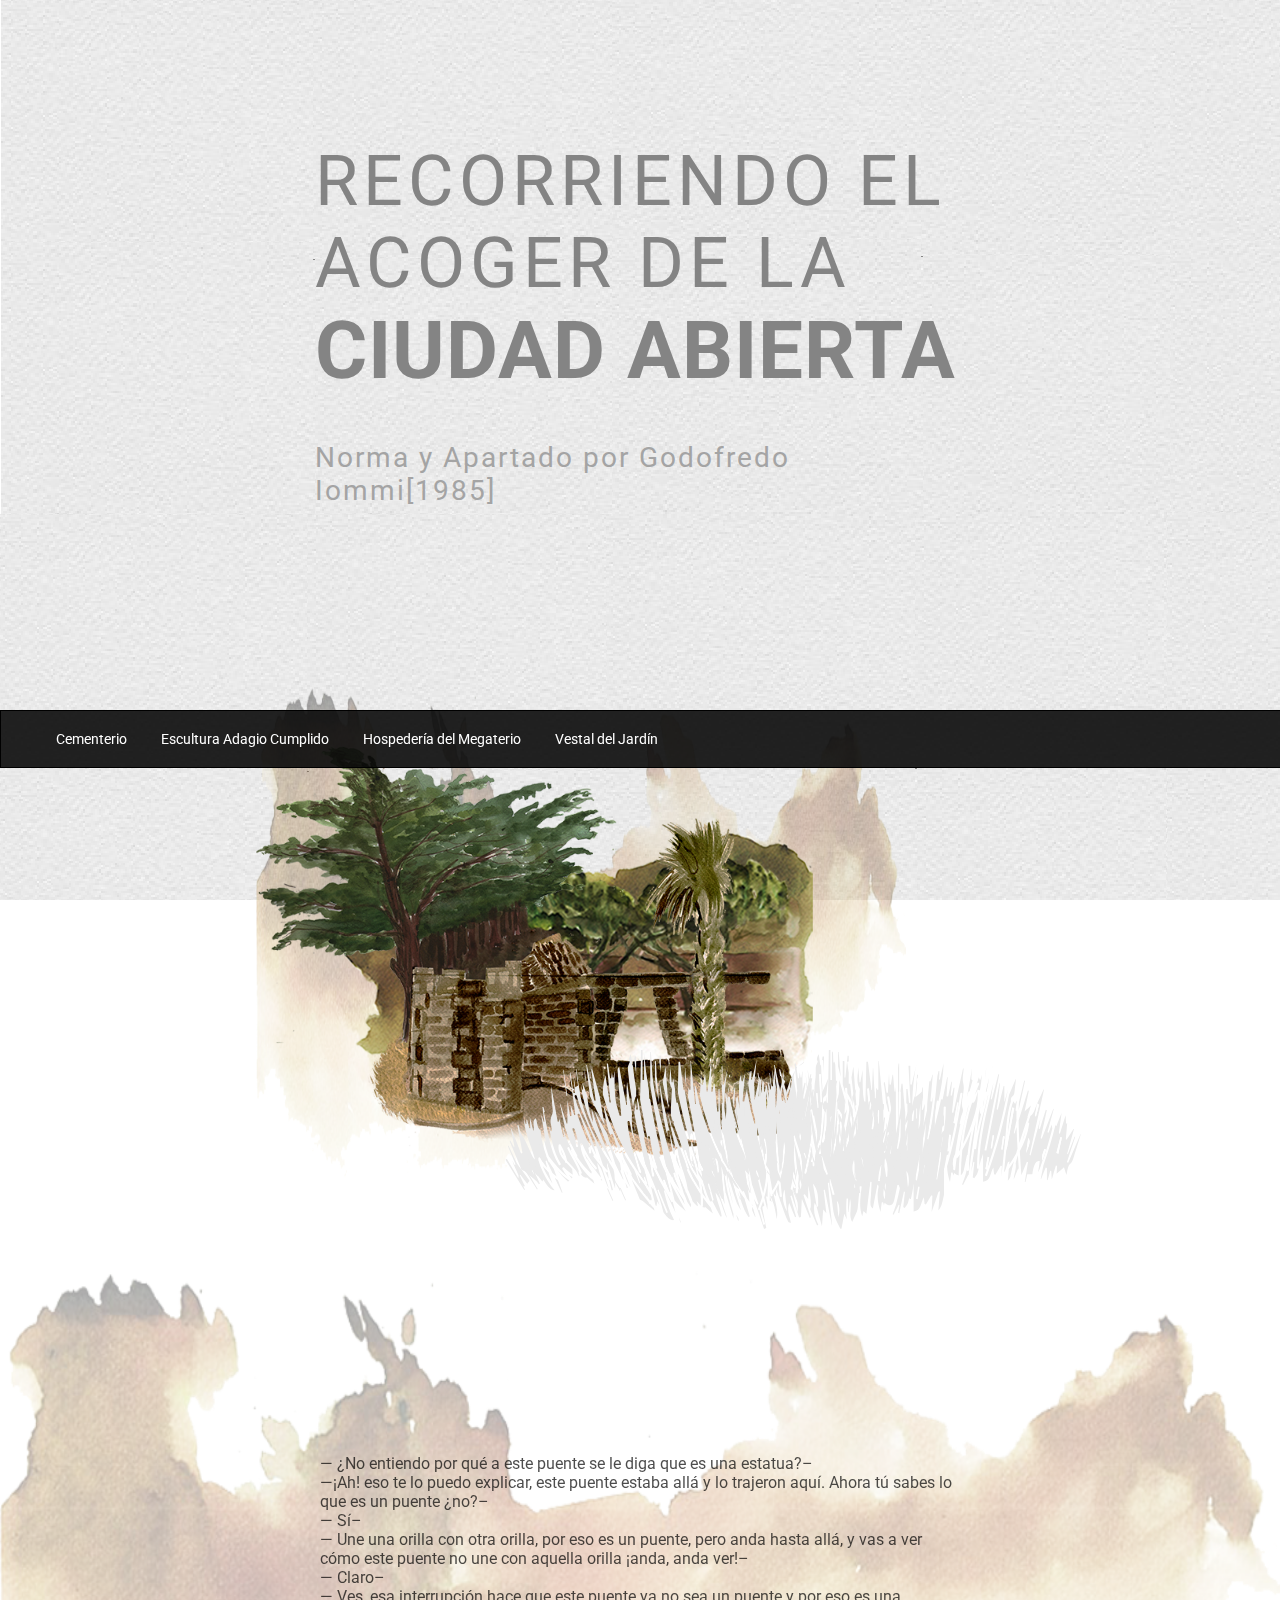
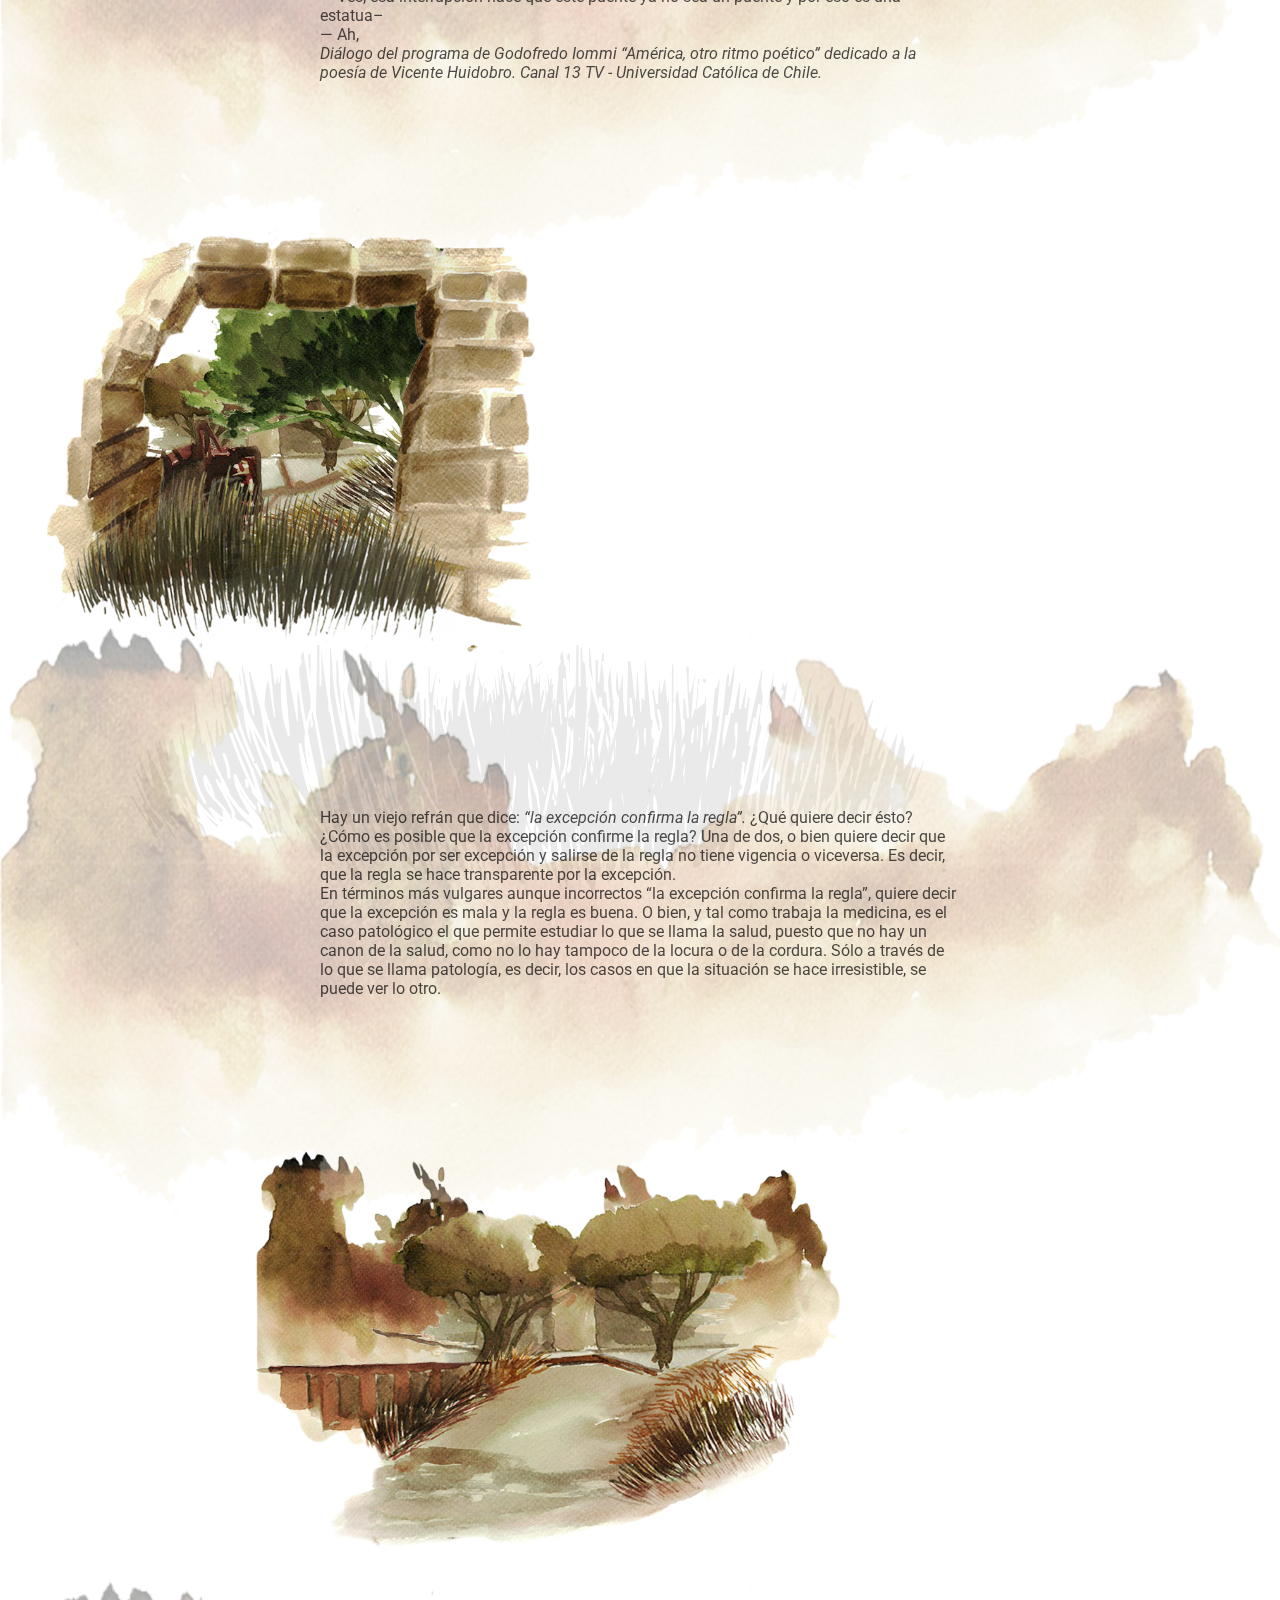
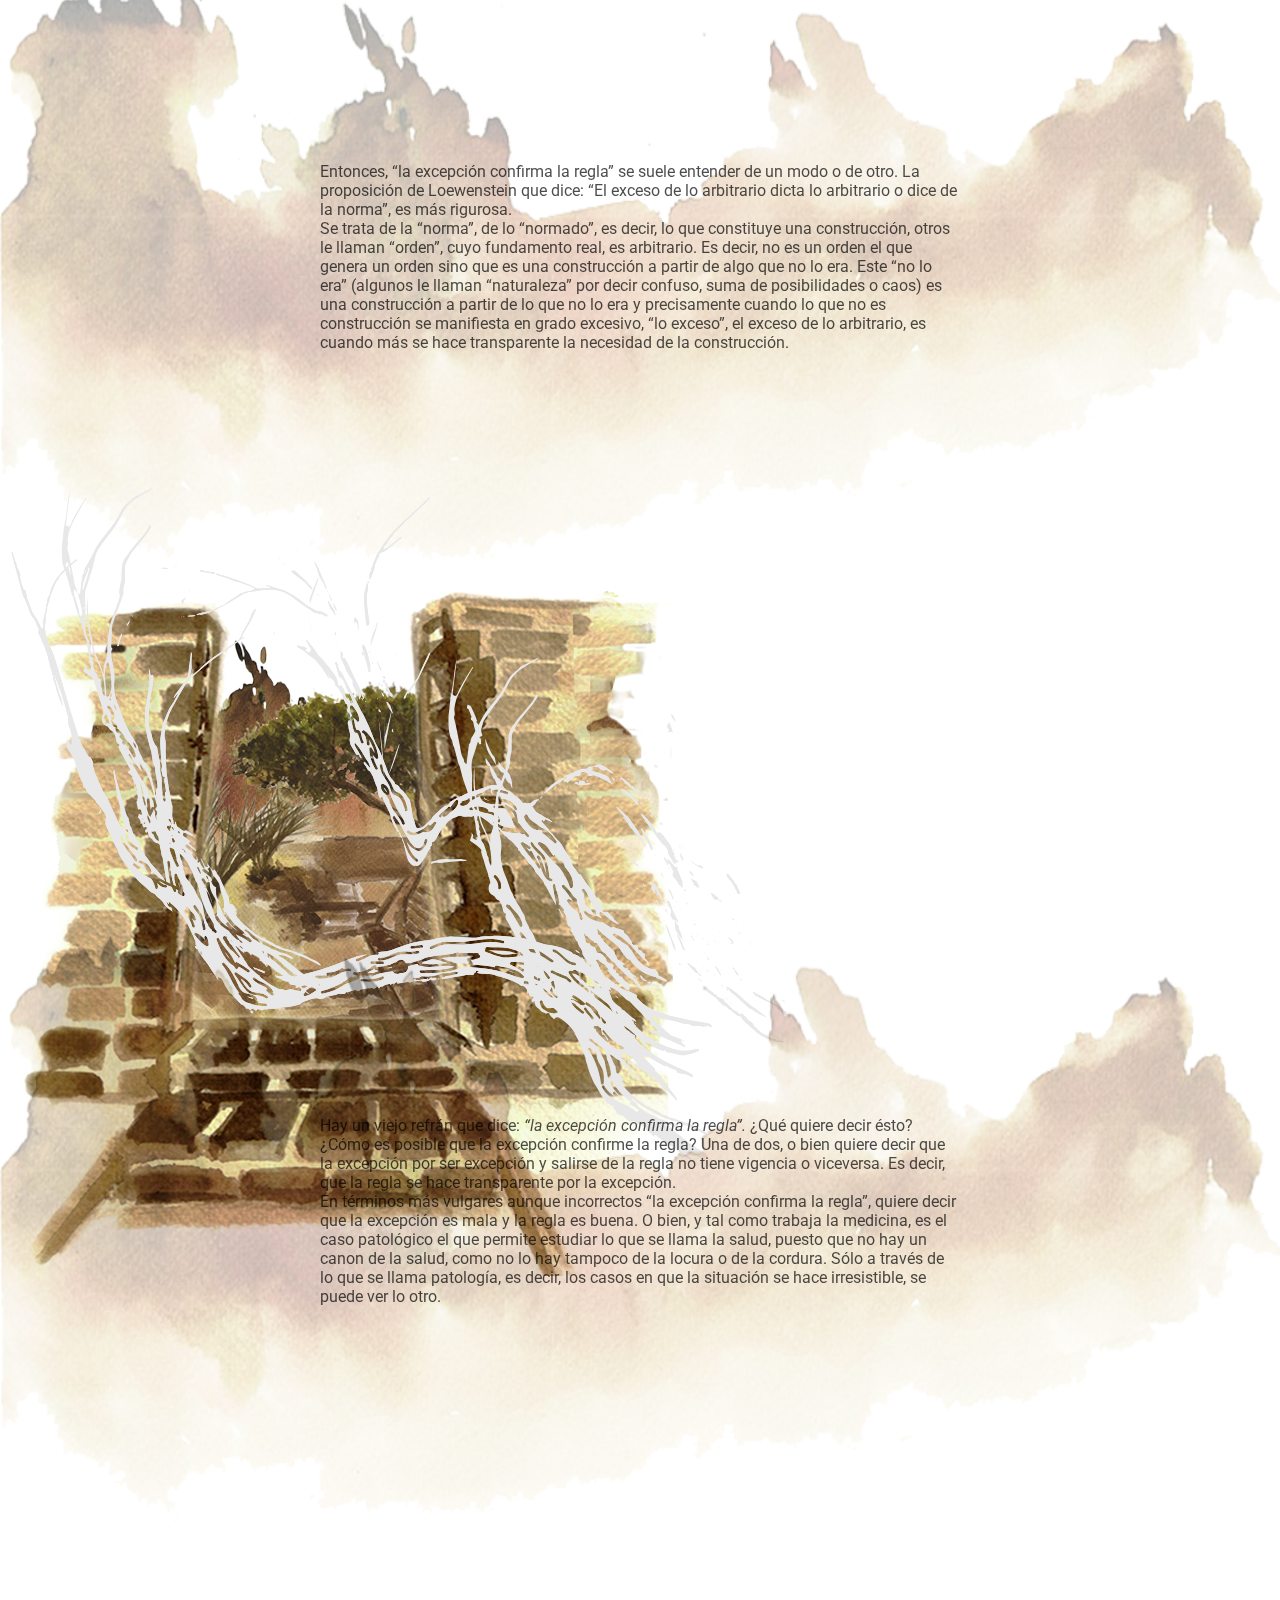
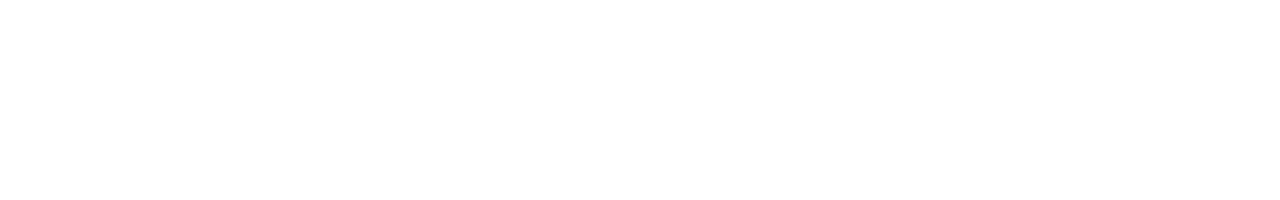
==== index.html @ 9e8f4646 "ultimo cambio" ====
<!DOCTYPE html>
<html>
 <head>
 	<meta charset="utf-8">
 	<meta name="viewport" content="width=device-width, initial-scale=1, maximum-scale=1">
 	<meta name="description" content=" recorrido">
 	<link type="text/css" rel="stylesheet"  href="css/cascada.css">
 	<link href='http://fonts.googleapis.com/css?family=Roboto:400,300,700' rel='stylesheet' type='text/css'>
 </head>
 <body>
 	<header>
 		<div id="heder">
 			<div class="encabezado">
		 		<p>
		 			Recorriendo el <br>
		 			acoger de la<br>
		 			<span >ciudad Abierta</span>
		 		</p>

		 		<h2>Norma y Apartado por Godofredo Iommi[1985]</h2>
	 		</div>
	 	</div>
 	</header>
 	<div id="nav">
	 	<ul>
	 		<li><a href="">Cementerio</a></li>
	 		<li><a href="">Escultura Adagio Cumplido</a></li>
	 		<li><a href="">Hospedería del Megaterio</a></li>
	 		<li><a href="">Vestal del Jardín</a></li>
	 	</ul>
	 </div>
 	<div id="content"> 
 		<div class="section1">
 			<img src="img/fondo3.png">
				<div class="img1">
					<img src="img/1fondo.png">
				</div>
				<div class="img2">
					<img src="img/1tex.png">
				</div>
				<div class="img3">
					<img src="img/1plano1..png">
				</div>
				<div class="svg1">
					<img src="img/texturalineaspasto2.svg" ></img>
				</div>			
		</div>
		
		<div class="parrafo">
			<img src="img/fondo3.png">
			<div class="p">
				<p>— ¿No entiendo por qué a este puente se le diga que es una estatua?–<br> 
					—¡Ah! eso te lo puedo explicar, este puente estaba allá y lo trajeron aquí. 
					Ahora tú sabes lo que es un puente ¿no?– <br> 
					— Sí– <br> 
					— Une una orilla con otra orilla, por eso es un puente, pero anda hasta allá, 
					y vas a ver cómo este puente no une con aquella orilla ¡anda, anda ver!– <br> 
					— Claro– <br> 
					— Ves, esa interrupción hace que este puente ya no sea un puente y por eso es una estatua– <br> 
					— Ah,<br> 

					<em>Diálogo del programa de Godofredo Iommi “América, otro ritmo poético” dedicado a la poesía de Vicente Huidobro. Canal 13 TV - Universidad Católica de Chile.</em>
				</p>
			</div>
		</div>
			
 		<div class="section2">
			<div class="img4">
					<img src="img/2fondo.png">
			</div>
			<div class="img5">
				<img src="img/2tex.png">
			</div>
			<div class="img6">
				<img src="img/2plano1..png">
			</div>
			<div class="svg2">
				<img src="img/texturalineaspasto2.svg"></img>
			</div>
		</div>
		<div class="parrafo">
			<img src="img/fondo3.png">
			<div class="p">
				<p>Hay un viejo refrán que dice: <em>“la excepción confirma la regla”.</em> ¿Qué quiere decir ésto? ¿Cómo es posible que la excepción confirme la regla? Una de dos, o bien quiere decir que la excepción por ser excepción y salirse de la regla no tiene vigencia o viceversa. Es decir, que la regla se hace transparente por la excepción.<br>

				En términos más vulgares aunque incorrectos “la excepción confirma la regla”, quiere decir que la excepción es mala y la regla es buena. O bien, y tal como trabaja la medicina, es el caso patológico el que permite estudiar lo que se llama la salud, puesto que no hay un canon de la salud, como no lo hay tampoco de la locura o de la cordura. Sólo a través de lo que se llama patología, es decir, los casos en que la situación se hace irresistible, se puede ver lo otro.
				</p>
			</div>
		</div>	
 		

 		<div class="section1">
			<div class="img7">
				<img src="img/3fondo.png">
			</div>
			<div class="img8">
				<img src="img/3tex.png">
			</div>
			<div class="img9">
				<img src="img/3plano1..png">
			</div>
			<div class="svg3">
				<img src="img/texturalineasarbol3.svg"></img>
			</div>
		</div>
		<div class="parrafo">
			<img src="img/fondo3.png">
			<div class="p">
				<p>Entonces, “la excepción confirma la regla” se suele entender de un modo o de otro. La proposición de Loewenstein que dice: “El exceso de lo arbitrario dicta lo arbitrario o dice de la norma”, es más rigurosa.<br>

				Se trata de la “norma”, de lo “normado”, es decir, lo que constituye una construcción, otros le llaman “orden”, cuyo fundamento real, es arbitrario. Es decir, no es un orden el que genera un orden sino que es una construcción a partir de algo que no lo era. Este “no lo era” (algunos le llaman “naturaleza” por decir confuso, suma de posibilidades o caos) es una construcción a partir de lo que no lo era y precisamente cuando lo que no es construcción se manifiesta en grado excesivo, “lo exceso”, el exceso de lo arbitrario, es cuando más se hace transparente la necesidad de la construcción.
					</p>
			</div>
		</div>


		<div class="section2">
			<div class="img10">
					<img src="img/4fondo.png">
			</div>
			<div class="img11">
				<img src="img/4tex.png">
			</div>
			<div class="img12">
				<img src="img/4plano1..png">
			</div>
			<div class="svg4">
				<img src="img/texturalineasarbol2.svg"></img>
			</div>

		</div>
		<div class="parrafo">
			<img src="img/fondo3.png">
			<div class="p">
				<p>Hay un viejo refrán que dice: <em>“la excepción confirma la regla”.</em> ¿Qué quiere decir ésto? ¿Cómo es posible que la excepción confirme la regla? Una de dos, o bien quiere decir que la excepción por ser excepción y salirse de la regla no tiene vigencia o viceversa. Es decir, que la regla se hace transparente por la excepción.<br>

				En términos más vulgares aunque incorrectos “la excepción confirma la regla”, quiere decir que la excepción es mala y la regla es buena. O bien, y tal como trabaja la medicina, es el caso patológico el que permite estudiar lo que se llama la salud, puesto que no hay un canon de la salud, como no lo hay tampoco de la locura o de la cordura. Sólo a través de lo que se llama patología, es decir, los casos en que la situación se hace irresistible, se puede ver lo otro.
				</p>
			</div>
		</div>
 	</div>			
 			
 		
 	<footer>	
 	</footer>
 </body>
</html>
---- css/cascada.css ----
/**

}
**/
body{
	background-image:url(../img/creampaper_@2.png);
	background-repeat:repeat;
	
	background-attachment: fixed;
	margin:0%;
	border: 0%;
	
}

#header{
	margin: 0%;
}
.encabezado{
	width: 650px;
	height: 400px;
	margin: 140px auto;
	padding: 0px 0px;

}

.encabezado p{
	font-weight:400;
	font-size:70px;
	font-family: 'Roboto', sans-serif;
	color: #848484;
	letter-spacing: 5px;
	text-transform: uppercase;
	display: inline-block;
	margin: 0px 0px 20px 0px;
}

span{
	font-weight:700;
	font-size: 80px;
	letter-spacing: 1px;
}

h2{
	font-family: 'Roboto', sans-serif;
	font-weight: 400;
	font-size: 28px;
	color: #A4A4A4;
	letter-spacing: 2px;
}



#contentnav{
	width: 100%;
	height: 5%;
	position: fixed;
	top: 635px;
	padding-left: 8%;
	z-index: 3;
	background-color: rgba(10,10,10,.9);
}

#nav{
	width: 100%;
	position: fixed;
	top: 710px;
	background-color: rgba(10,10,10,.9);
	padding: 0 auto;
	z-index: 3;
	border:solid 1px black;

	

}
#nav ul li{
 	list-style: none;
 	display: inline-block;
 	position: relative;
 	text-align: center;
 	padding: 0px;
	margin: 3px 15px;

}
#nav ul li a{
	text-decoration: none;
	color:#fff;
	font-family: 'Roboto', sans-serif; 
	font-weight: 400;
	font-size: 14px;
	line-height: 3px;
}
#nav ul li a:hover{
	color: rgba(30,30,30,.5);
}
#activo > a{
	color: #5F4C0B;
}


#content{
	width: 100%;
	height:auto;
	
}


.section1{
	width: 650px;
	height:auto;
	margin-left: 20%;
	margin-right:0%;
	padding: 0px;
	
	
}
.section2{
	width: 650px;
	height:auto;
	margin-left: 0%;
	margin-right:20%;
	
	
}
.section1 img{

	width: 100%;
	height:500px;
	margin: 0px auto;
	z-index: -2;
	position: relative;
	
}
img{
	max-width: 100%
}

/**primer momento**/
.img1{
	
	position:absolute;
	top:700px;
	z-index:-1;
}
.img2{
	
	position:absolute;
	 
	top:700px;
	z-index:1;
}
.img3{
	
	position:absolute;
	
	top:700px;
	z-index:2;
}

.svg1{
	position:absolute;
	margin-left: 15%;
	margin-right:4%;
	padding: 0px;
	top:800px;
	z-index:3;
}

.parrafo{
	width: 100%;
}


.parrafo img{
	width: 100%;
	height:500px;
	margin: 0px auto;
	z-index: 3;
	position: relative;
	top: 80px;
	height:600px;
	padding: 0px;
	z-index: 3;
	
}

.p{
	width: 640px;
	height: 300px;
	margin: 0px auto;
	padding-left: 50px;
	padding-top: 50px;
	padding-right: 50px;
	margin:auto;
	z-index: 3;
	position: relative;
	top:-400px;
}

.p p{
	font-family: 'Roboto', sans-serif;
	font-weight: 400;
	font-size: 16px;
	color:rgba(0,0,0,.7);
	
}

/**segundo momento**/

.img4{
	max-width: 500px;
	position:absolute;
	left:35px; 
	top:1800px;
	z-index:-1;
}
.img5{
	max-width: 500px;
	position:absolute;
	left:35px; 
	top:1800px;
	z-index:1;
}
.img6{
	max-width: 500px;
	position:absolute;
	left:35px; 
	top:1800px;
	z-index:2;
}

.svg2{
	position:absolute;
	margin-left: 4%;
	margin-right:15%;
	padding: 0px;
	top:1900px;
	z-index:3;
	width:1000px;
}


/**tercer momento**/


.img7{
	position:absolute;
	top:2700px;
	z-index:-1;
}

.img8{
	position:absolute;
	top:2700px;
	z-index:1;
}
.img9{
	position:absolute;
	top:2700px;
	z-index:2;
}

.svg3{
	width:90%;
	position:absolute;
	left:0px;
	top:2750px;
	z-index:3;
	width:1200%;

}

/**cuarto momento**/

.img10{
	
	position:absolute;
	top:3700px;
	z-index:-1;
}
.img11{
	position:absolute;
	top:3700px;
	z-index:1;
}
.img12{
	position:absolute;
	top:3700px;
	z-index:2;
}

.svg4{
	width:70%;
	position:absolute;
	left:0px;
	top:3500px;
	z-index:3;
}
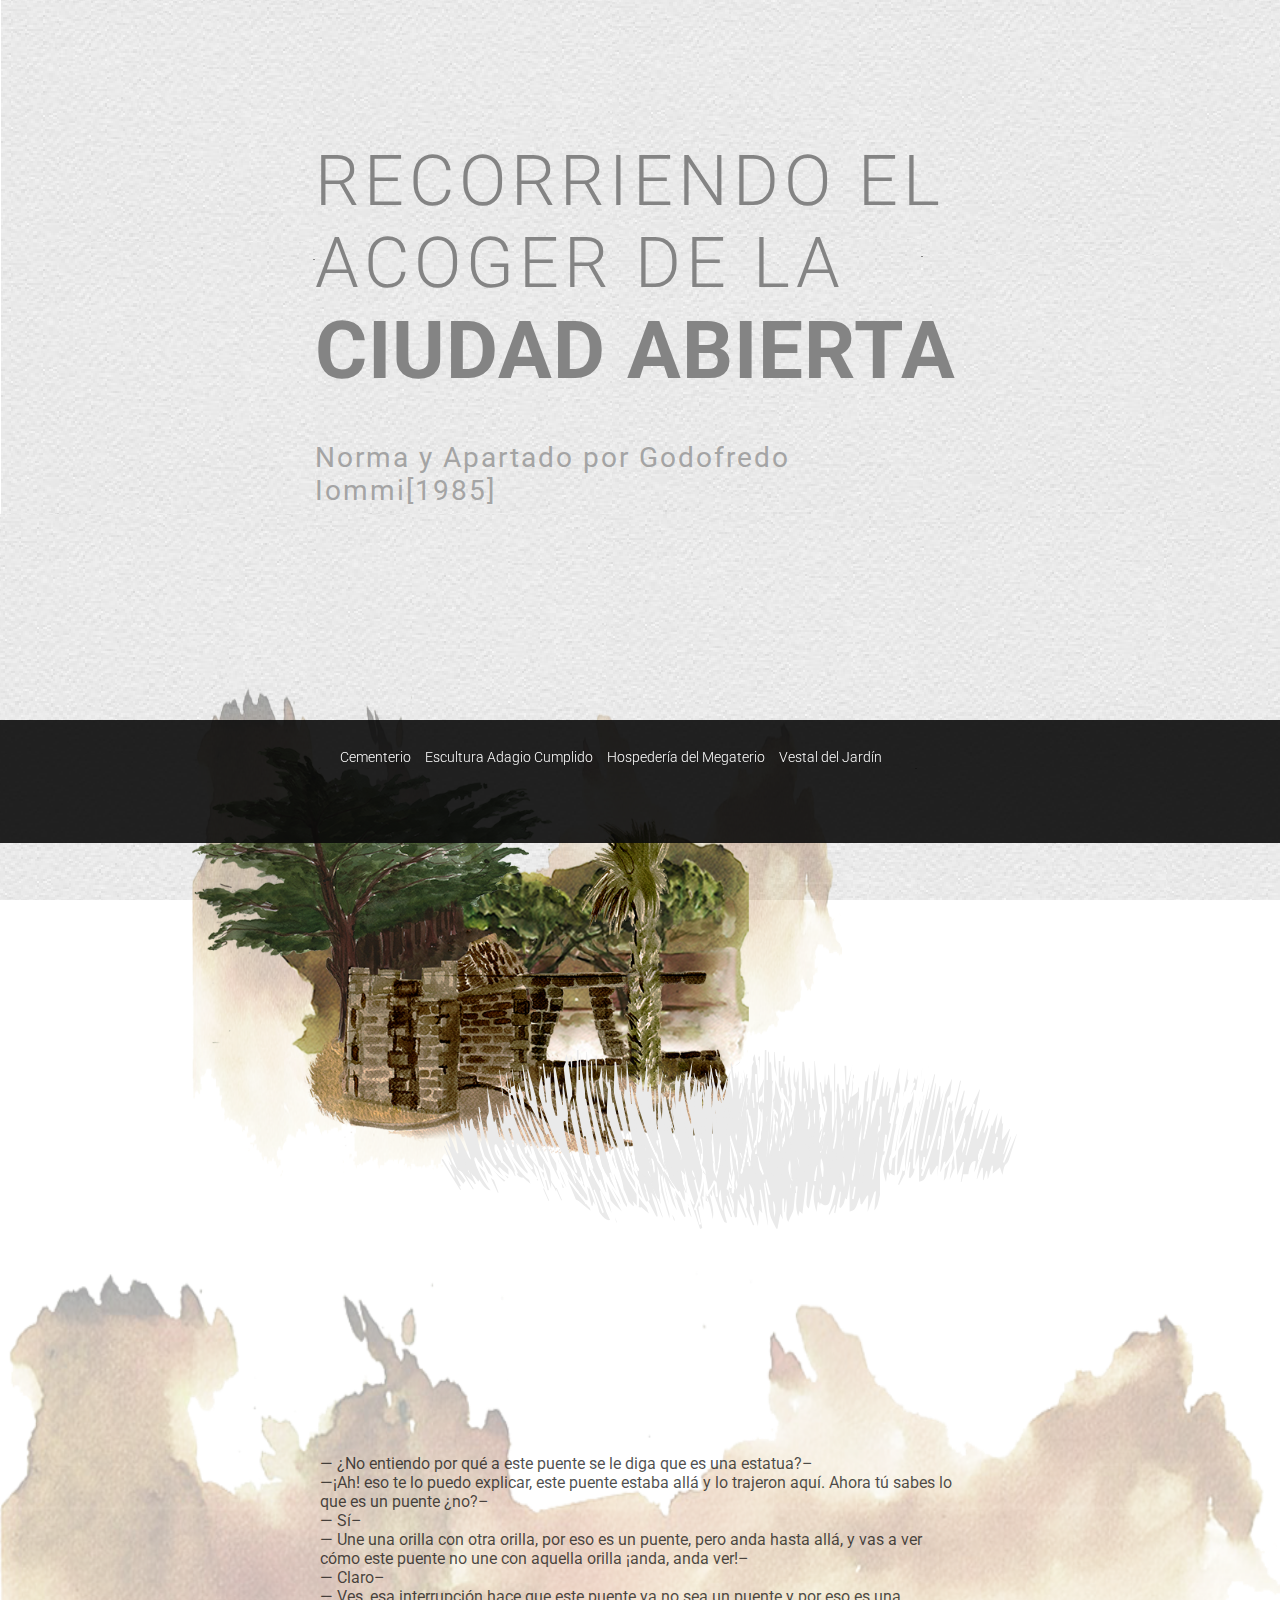
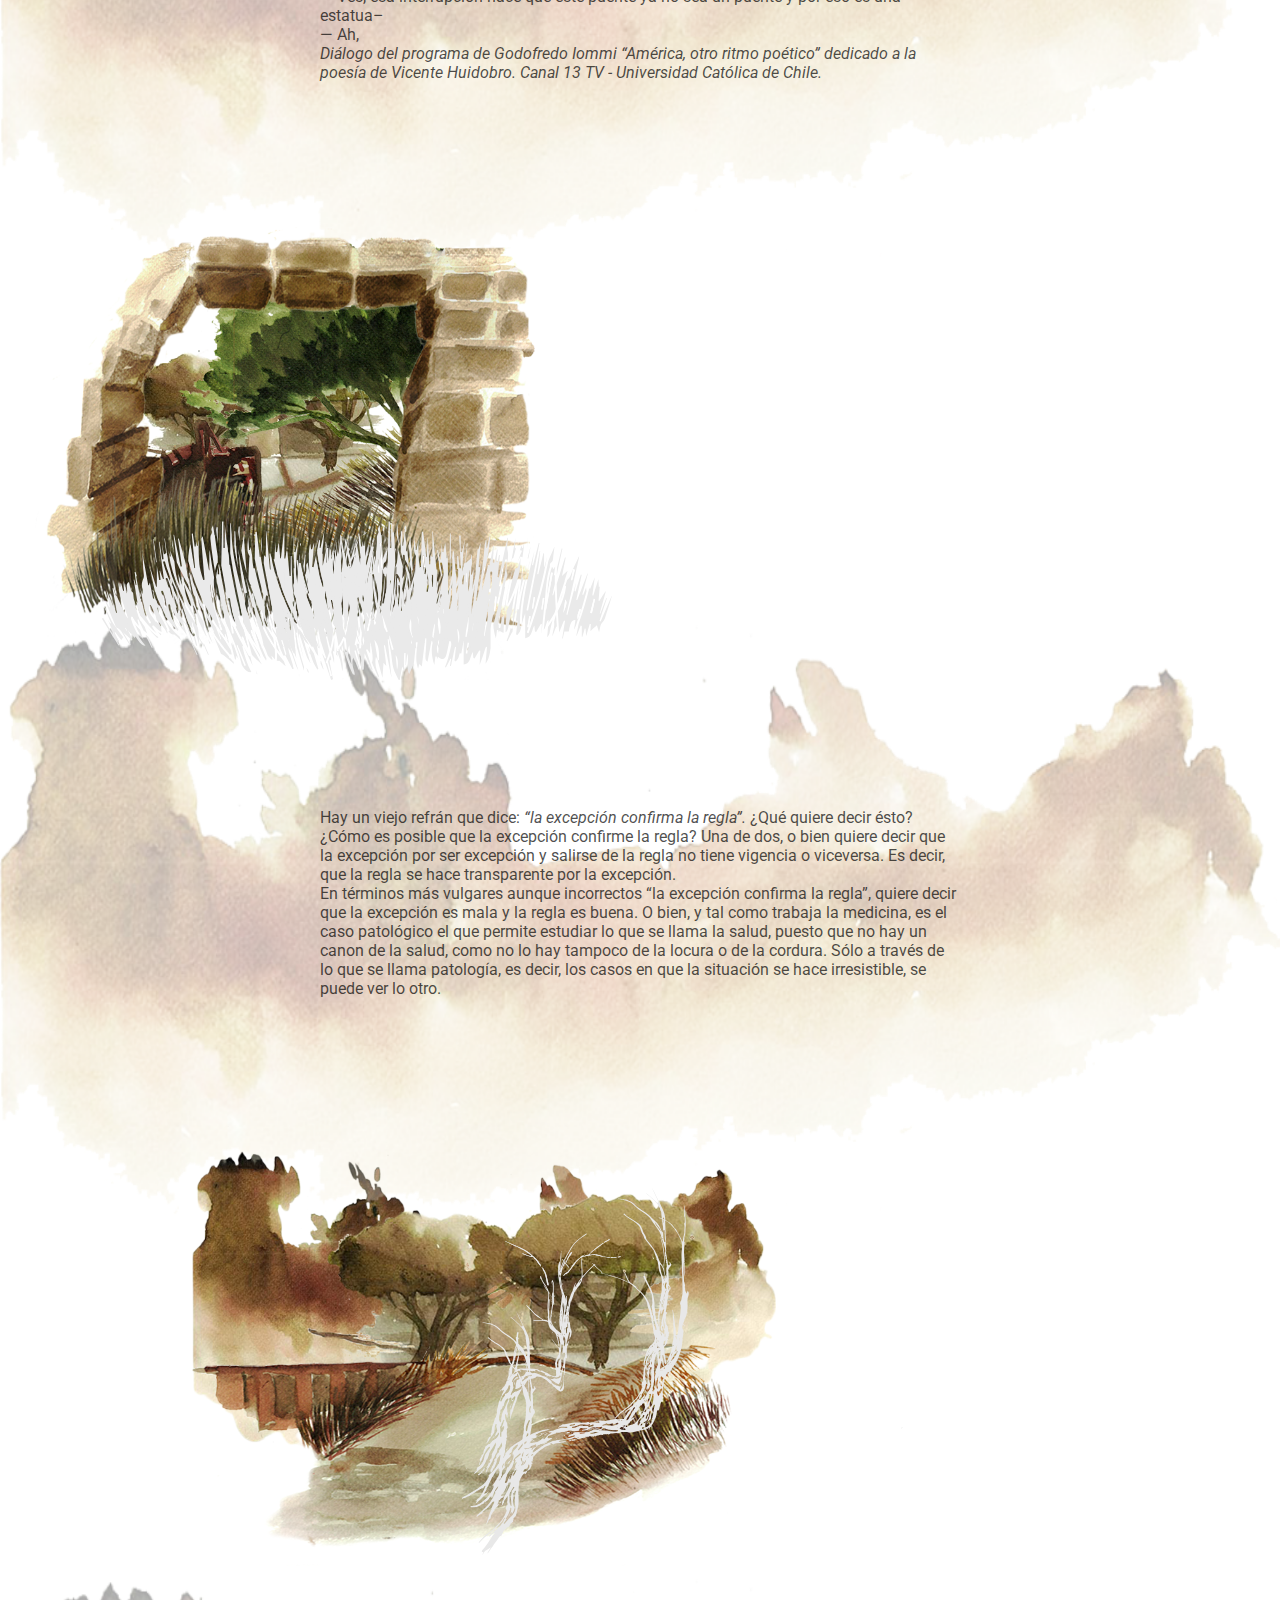
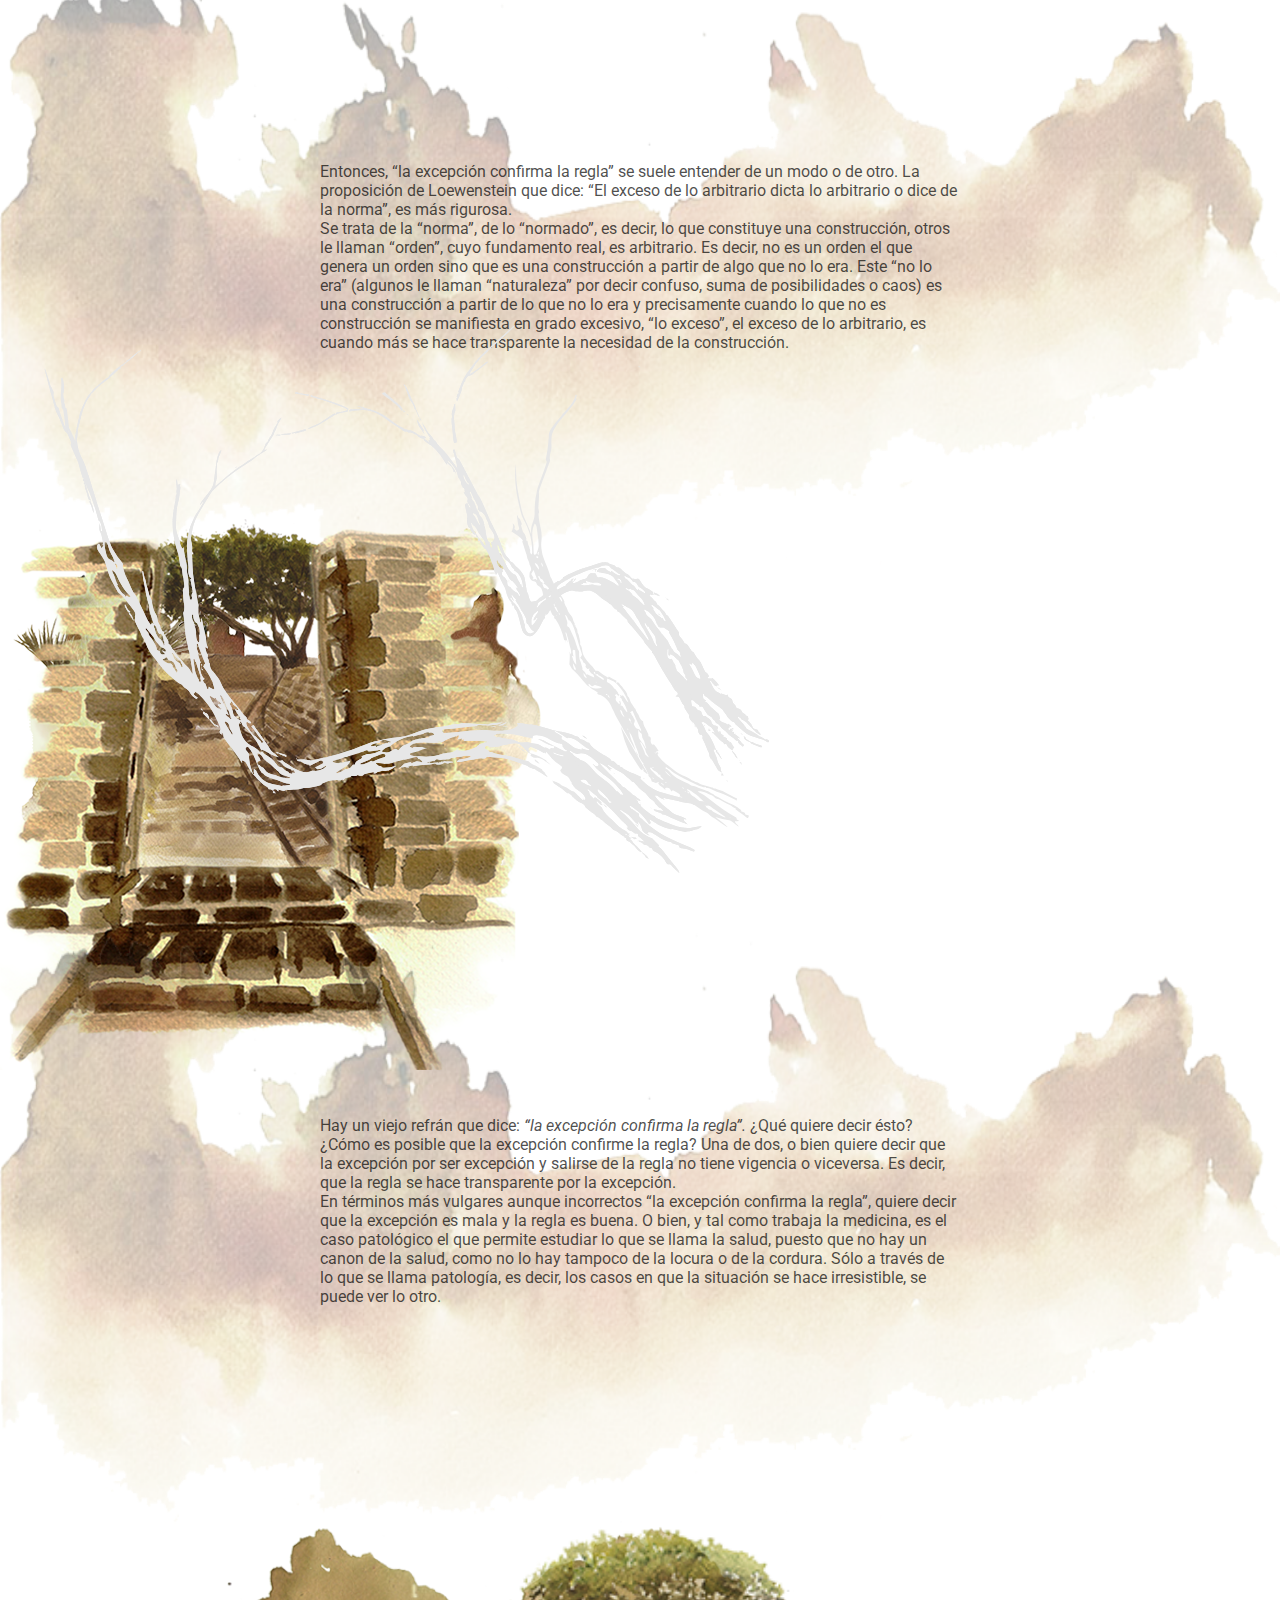
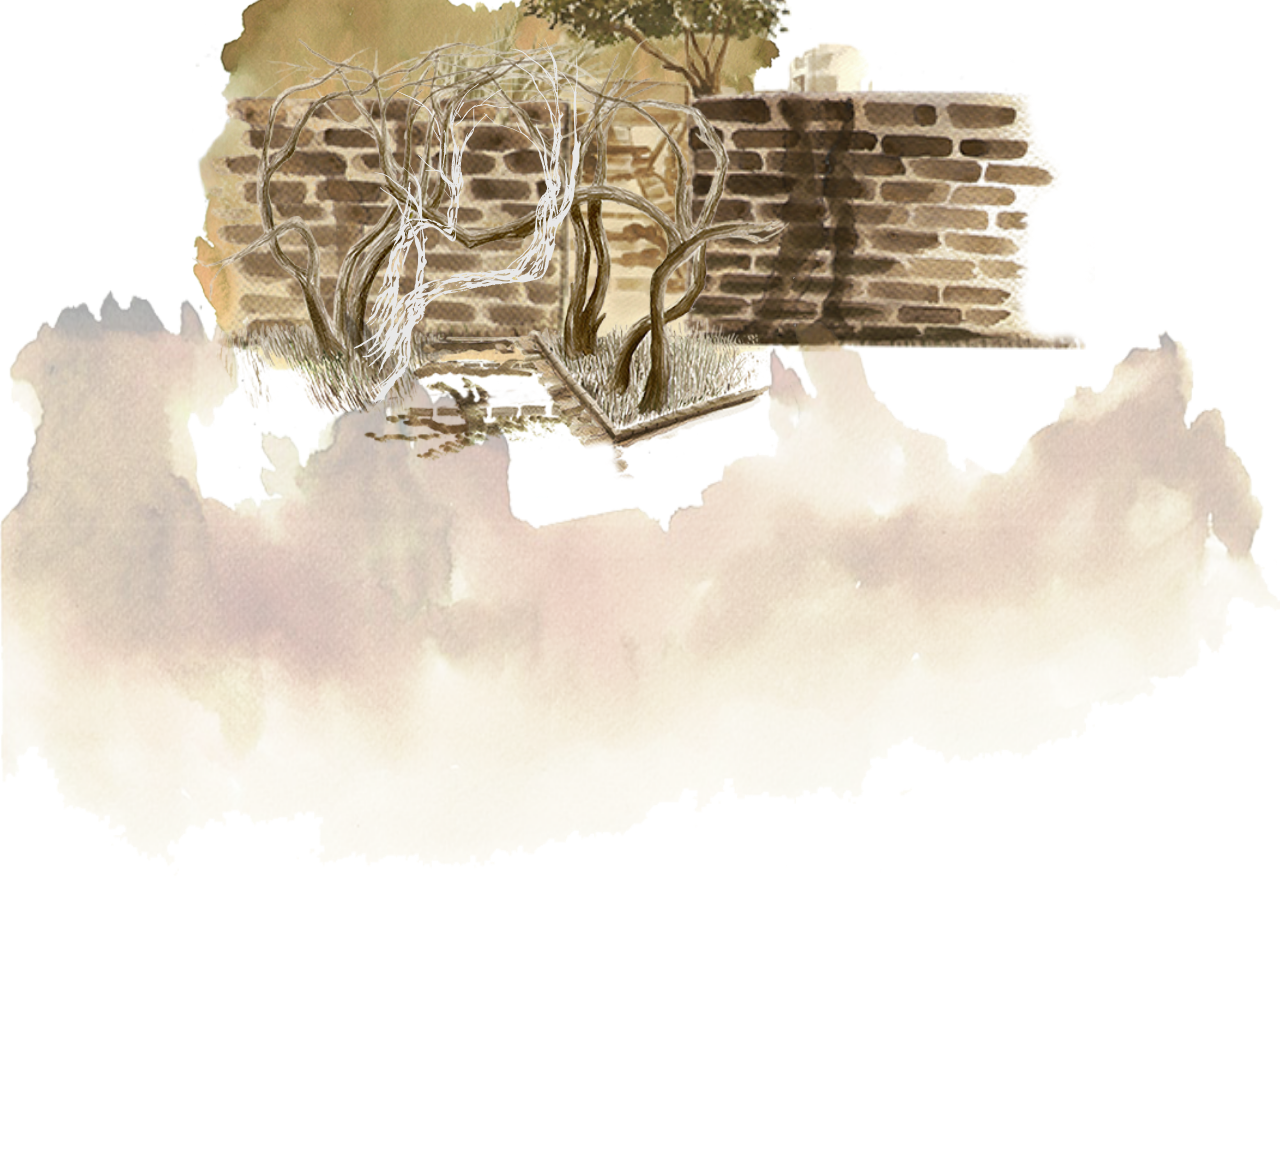
==== commit ec2309a5: "agregue html y arreglo de img" ====
--- a/index.html
+++ b/index.html
@@ -23,10 +23,10 @@
  	</header>
  	<div id="nav">
 	 	<ul>
-	 		<li><a href="">Cementerio</a></li>
-	 		<li><a href="">Escultura Adagio Cumplido</a></li>
-	 		<li><a href="">Hospedería del Megaterio</a></li>
-	 		<li><a href="">Vestal del Jardín</a></li>
+	 		<li><a href="index.html">Cementerio</a></li>
+	 		<li><a href="escultura.html">Escultura Adagio Cumplido</a></li>
+	 		<li><a href="hospederia.html">Hospedería del Megaterio</a></li>
+	 		<li><a href="vestal.html">Vestal del Jardín</a></li>
 	 	</ul>
 	 </div>
  	<div id="content"> 
@@ -138,6 +138,28 @@
 				</p>
 			</div>
 		</div>
+
+		<div class="section1">
+			<div class="img13">
+					<img src="img/7fondo.png">
+			</div>
+			<div class="img14">
+				<img src="img/7tex.png">
+			</div>
+			<div class="img15">
+				<img src="img/7plano1.png">
+			</div>
+			<div class="svg5">
+				<img src="img/texturalineasarbol3.svg"></img>
+			</div>
+
+		</div>
+		<div class="parrafo">
+			<img src="img/fondo3.png">
+			<div class="p">
+				<p></p>
+			</div>
+		</div>
  	</div>			
  			
  		
--- a/css/cascada.css
+++ b/css/cascada.css
@@ -5,7 +5,6 @@
 body{
 	background-image:url(../img/creampaper_@2.png);
 	background-repeat:repeat;
-	
 	background-attachment: fixed;
 	margin:0%;
 	border: 0%;
@@ -24,7 +23,7 @@
 }
 
 .encabezado p{
-	font-weight:400;
+	font-weight:300;
 	font-size:70px;
 	font-family: 'Roboto', sans-serif;
 	color: #848484;
@@ -49,7 +48,7 @@
 }
 
 
-
+/**
 #contentnav{
 	width: 100%;
 	height: 5%;
@@ -59,38 +58,45 @@
 	z-index: 3;
 	background-color: rgba(10,10,10,.9);
 }
-
+**/
 #nav{
 	width: 100%;
+	height: 8%;
 	position: fixed;
-	top: 710px;
+	top: 720px;
 	background-color: rgba(10,10,10,.9);
-	padding: 0 auto;
-	z-index: 3;
-	border:solid 1px black;
-
-	
-
-}
+	padding: 2% 0%;
+	z-index: 4;
+	
+
+}
+
+#nav ul {
+	width: 650px;
+	margin: 0 auto;
+}
+
 #nav ul li{
  	list-style: none;
  	display: inline-block;
  	position: relative;
  	text-align: center;
  	padding: 0px;
-	margin: 3px 15px;
+	margin: 2px 5px 2px 5px;
+	z-index: 4;
 
 }
 #nav ul li a{
 	text-decoration: none;
 	color:#fff;
 	font-family: 'Roboto', sans-serif; 
-	font-weight: 400;
+	font-weight: 300;
 	font-size: 14px;
 	line-height: 3px;
+	z-index: 4;
 }
 #nav ul li a:hover{
-	color: rgba(30,30,30,.5);
+	color: rgba(100,35,35,.9);
 }
 #activo > a{
 	color: #5F4C0B;
@@ -107,7 +113,7 @@
 .section1{
 	width: 650px;
 	height:auto;
-	margin-left: 20%;
+	margin-left: 15%;
 	margin-right:0%;
 	padding: 0px;
 	
@@ -159,10 +165,10 @@
 .svg1{
 	position:absolute;
 	margin-left: 15%;
-	margin-right:4%;
+	margin-right:3%;
 	padding: 0px;
 	top:800px;
-	z-index:3;
+	z-index:4;
 }
 
 .parrafo{
@@ -234,8 +240,8 @@
 	margin-right:15%;
 	padding: 0px;
 	top:1900px;
-	z-index:3;
-	width:1000px;
+	z-index:4;
+	width:600px;
 }
 
 
@@ -264,8 +270,8 @@
 	position:absolute;
 	left:0px;
 	top:2750px;
-	z-index:3;
-	width:1200%;
+	z-index:4;
+
 
 }
 
@@ -293,5 +299,32 @@
 	position:absolute;
 	left:0px;
 	top:3500px;
-	z-index:3;
-}
+	z-index:4;
+}
+/**quinto momento**/
+
+.img13{
+	
+	position:absolute;
+	top:4700px;
+	z-index:-1;
+}
+.img14{
+	position:absolute;
+	top:4700px;
+	z-index:1;
+}
+.img15{
+	position:absolute;
+	top:4800px;
+	z-index:2;
+}
+.svg5{
+	width:70%;
+	position:absolute;
+	left:20px;
+	top:4800px;
+	z-index:4;
+}
+
+
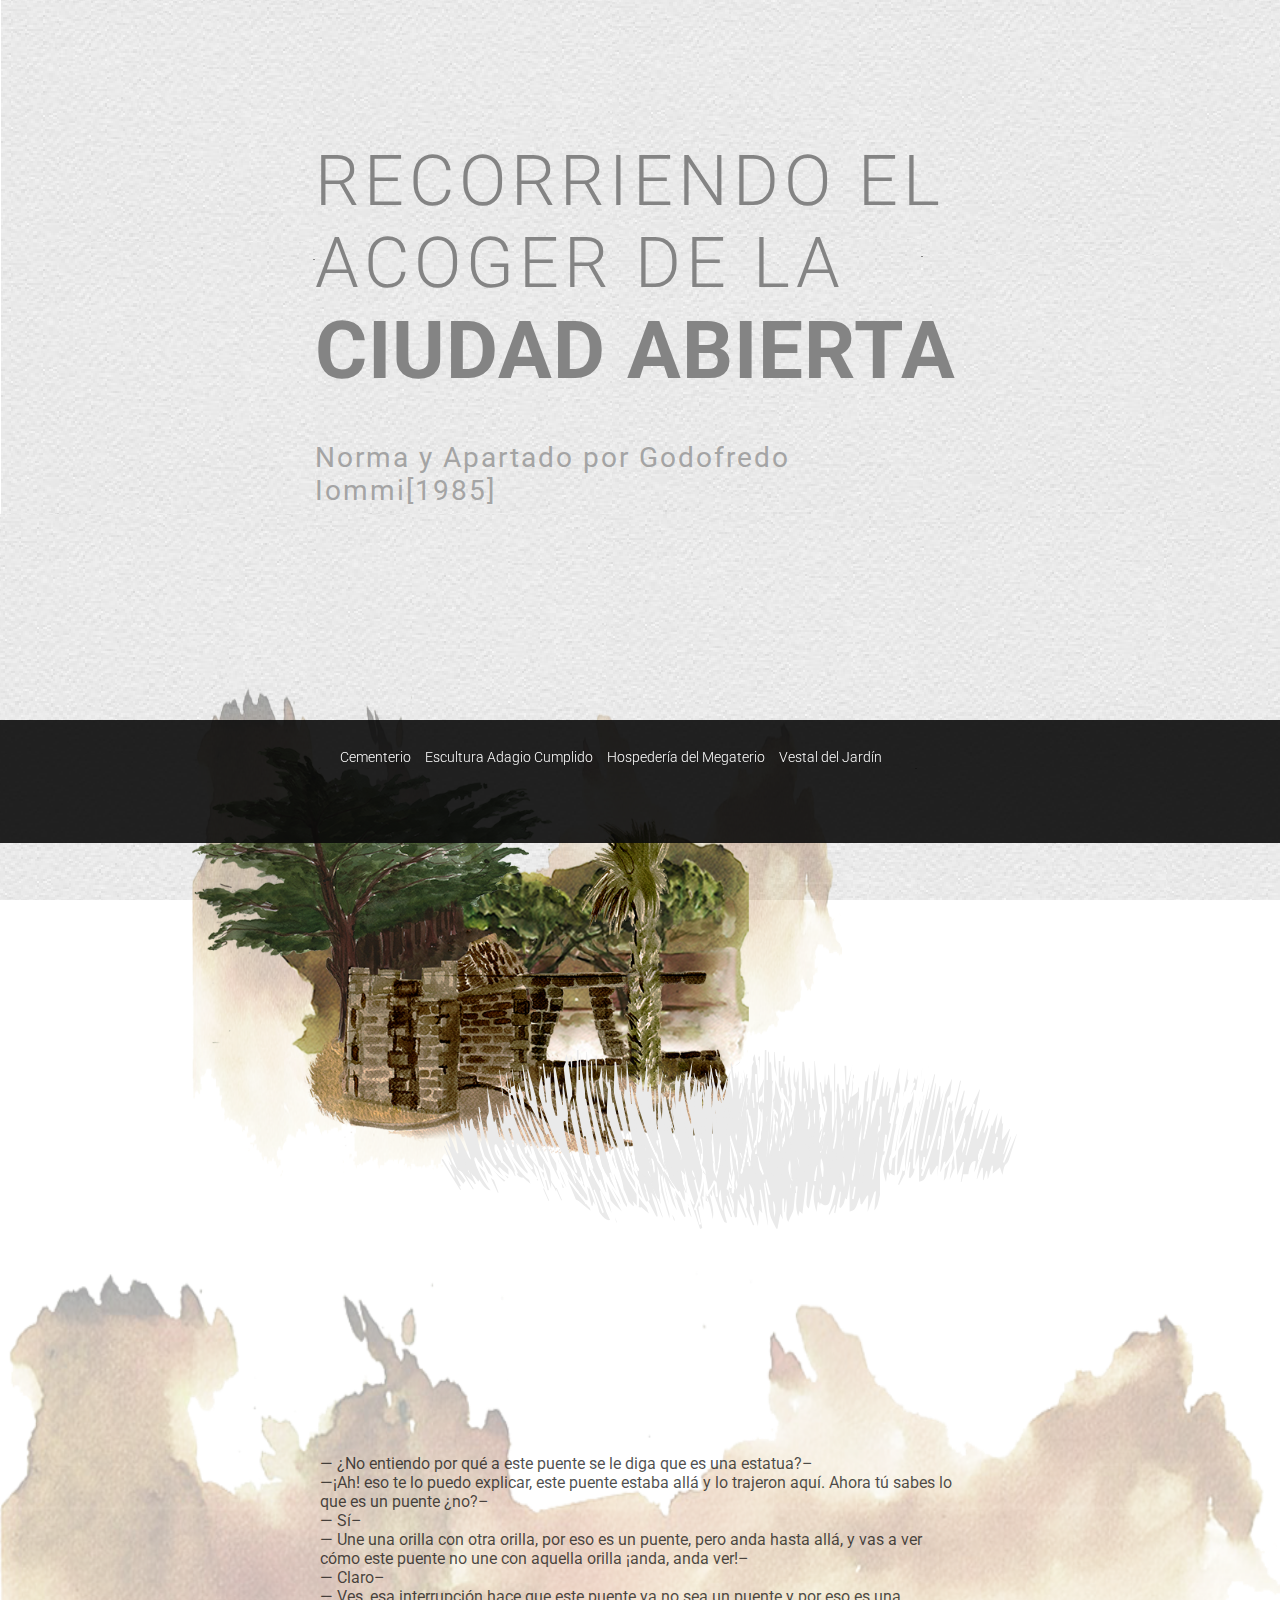
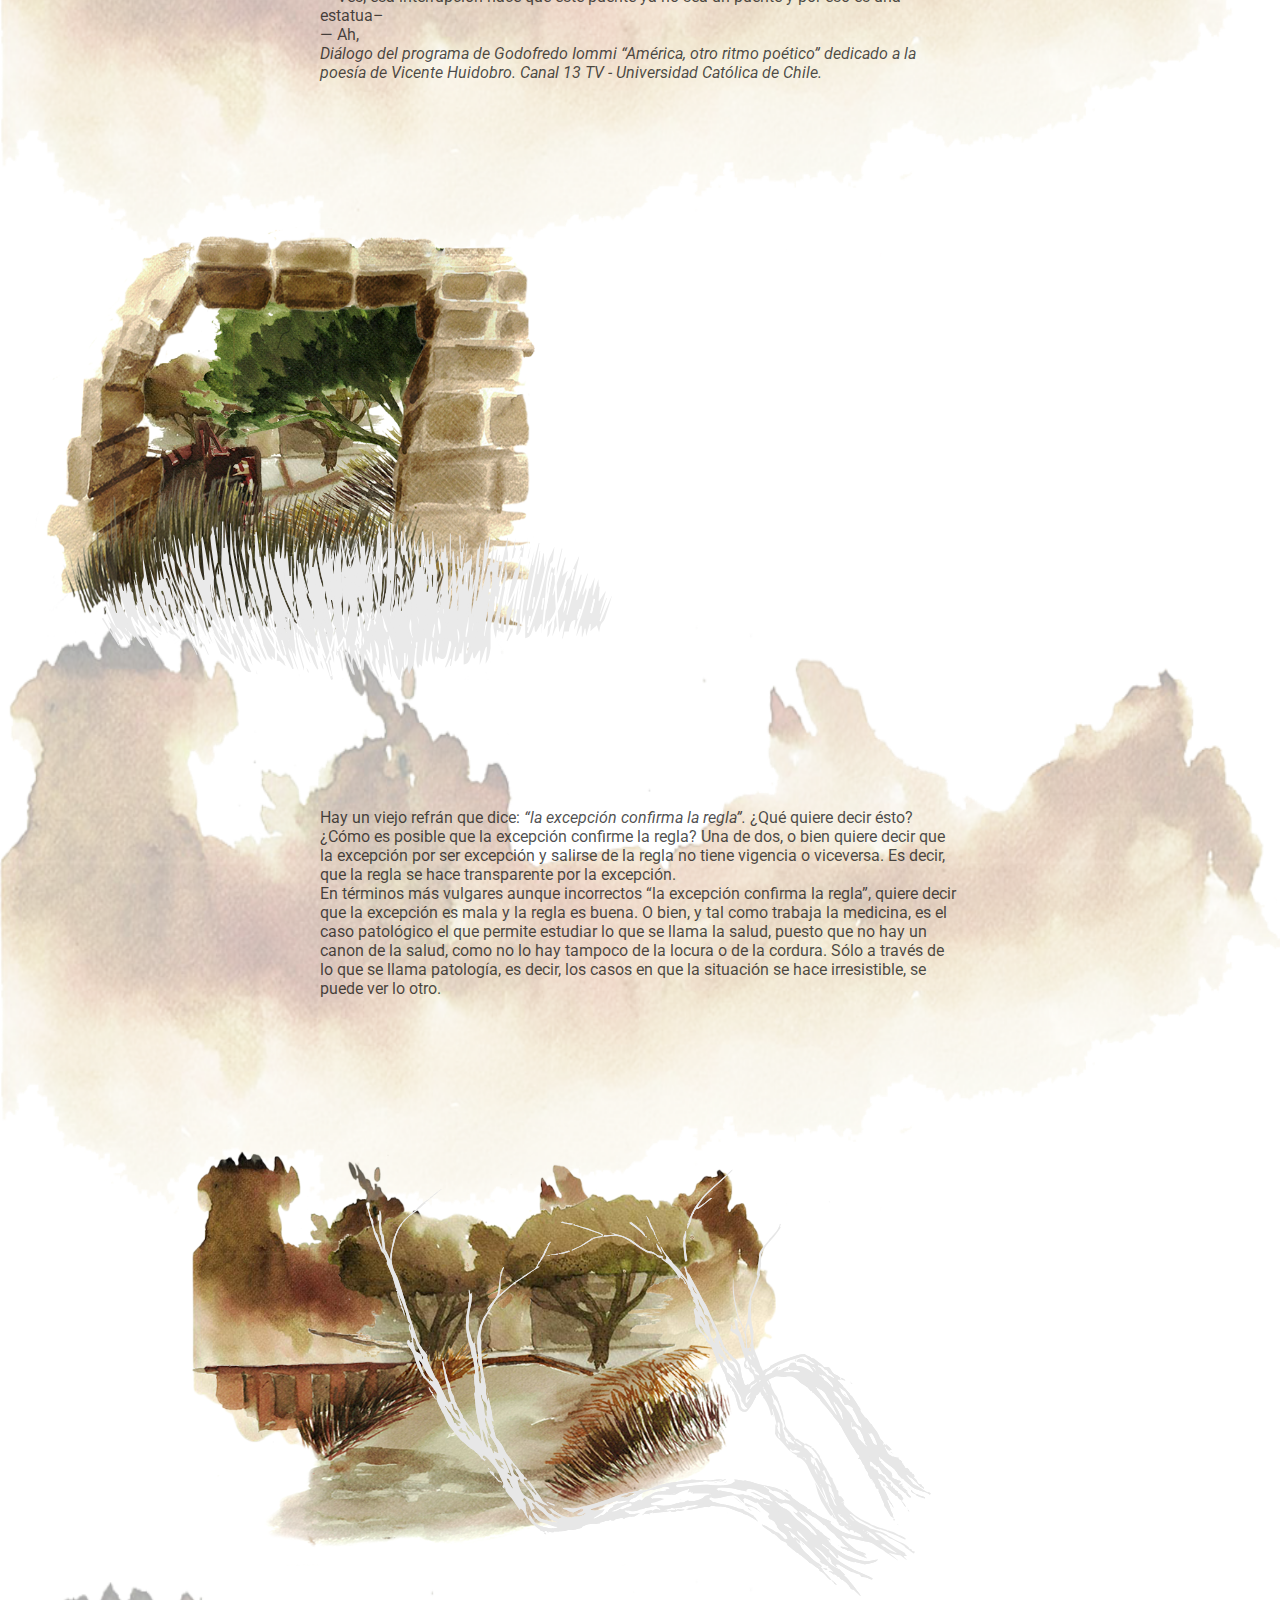
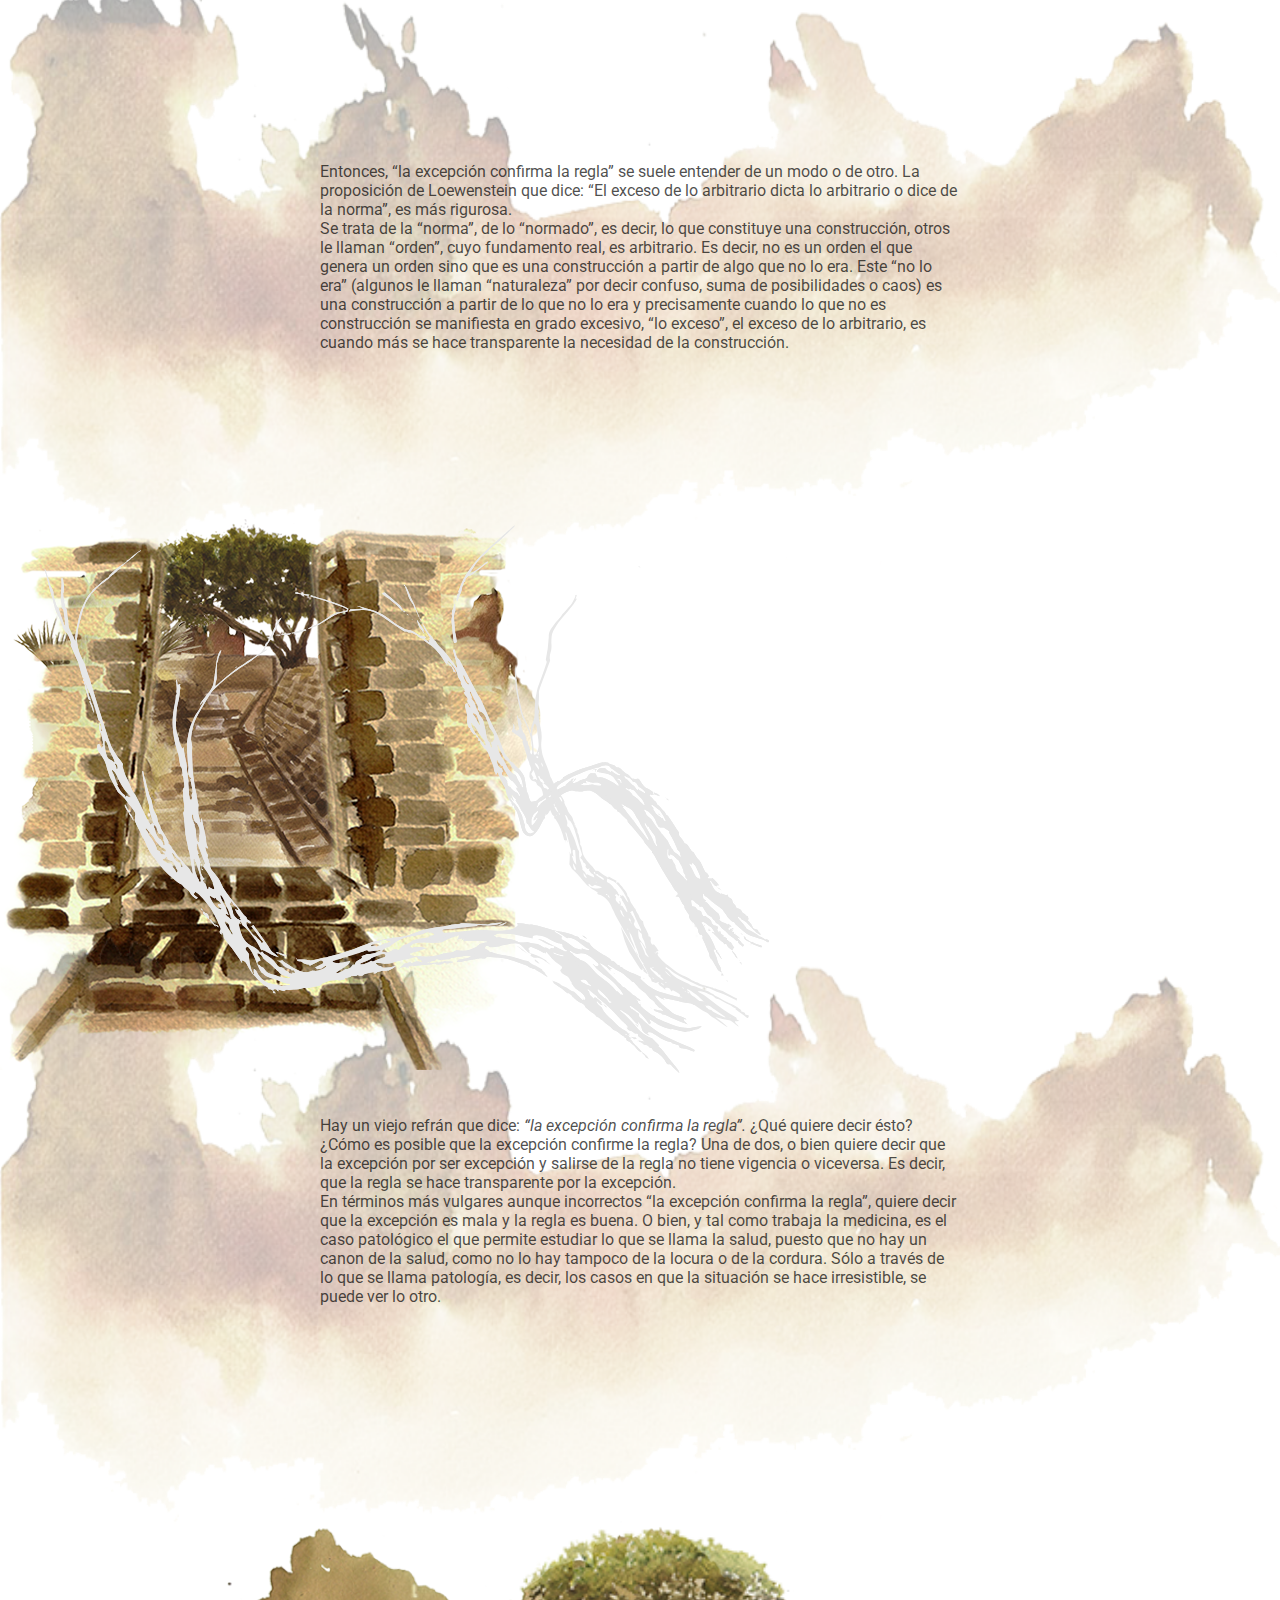
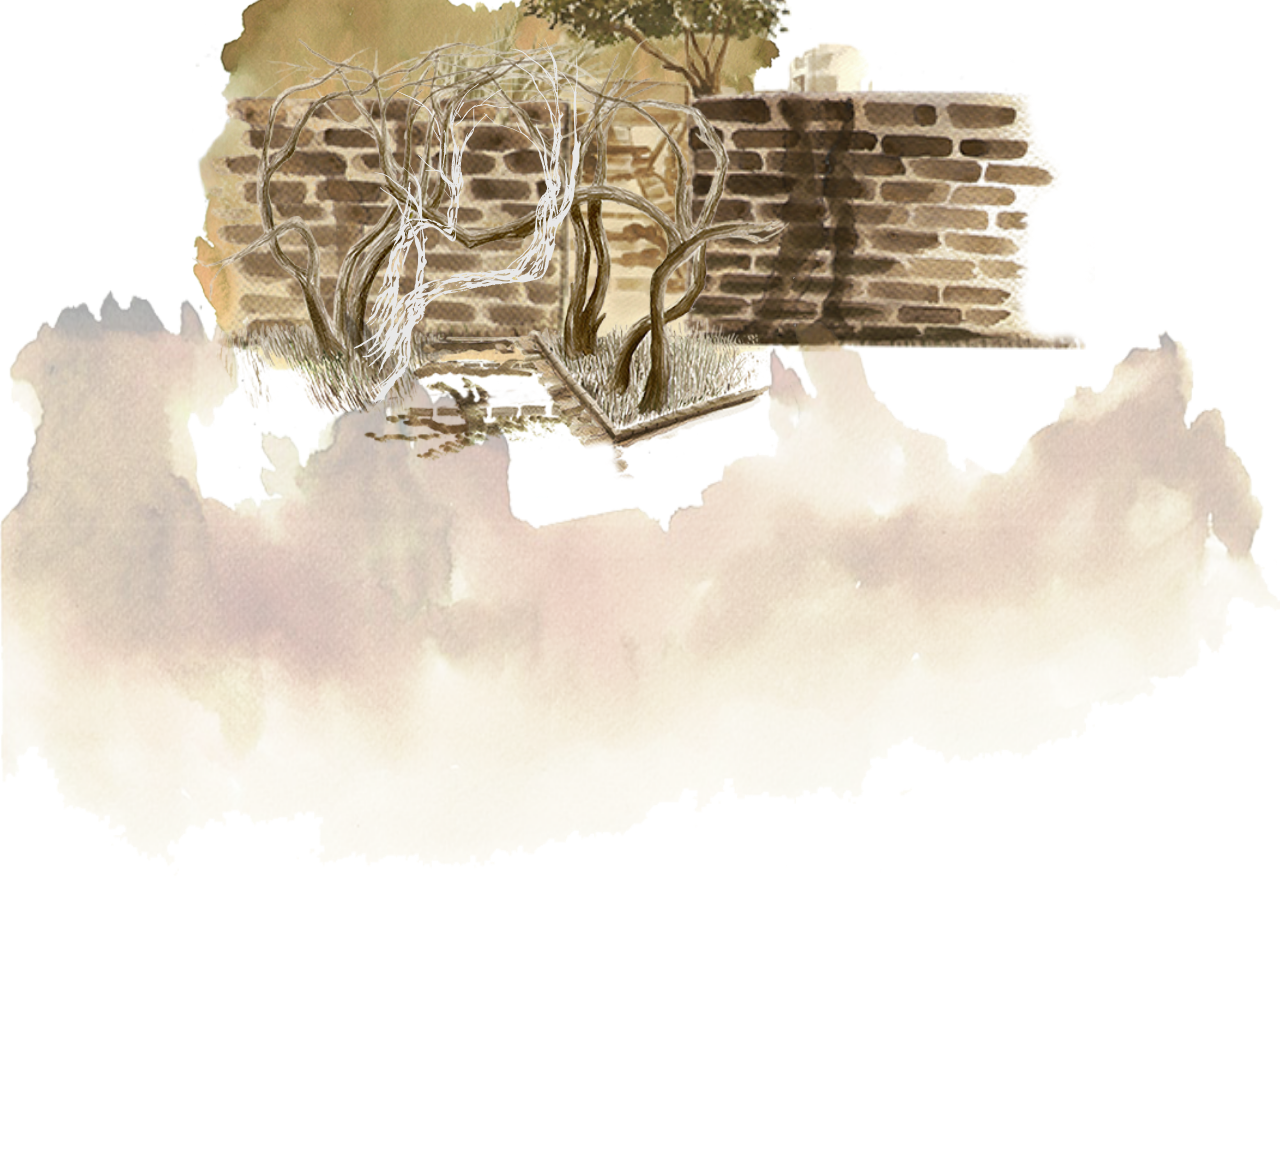
==== commit bac46bd5: "modificación  otras ventanas y posición de img" ====
--- a/index.html
+++ b/index.html
@@ -100,7 +100,7 @@
 				<img src="img/3plano1..png">
 			</div>
 			<div class="svg3">
-				<img src="img/texturalineasarbol3.svg"></img>
+				<img src="img/texturalineasarbol2.svg"></img>
 			</div>
 		</div>
 		<div class="parrafo">
--- a/css/cascada.css
+++ b/css/cascada.css
@@ -266,7 +266,7 @@
 }
 
 .svg3{
-	width:90%;
+	width:100%;
 	position:absolute;
 	left:0px;
 	top:2750px;
@@ -295,10 +295,10 @@
 }
 
 .svg4{
-	width:70%;
+	width:100%;
 	position:absolute;
 	left:0px;
-	top:3500px;
+	top:3700px;
 	z-index:4;
 }
 /**quinto momento**/
@@ -327,4 +327,93 @@
 	z-index:4;
 }
 
-
+/**cambio de página a primer momento de escultura**/
+
+/**primer momento**/
+.img16{
+	
+	position:absolute;
+	top:700px;
+	z-index:-1;
+}
+.img17{
+	
+	position:absolute;
+	top:700px;
+	z-index:1;
+}
+.img18{
+	
+	position:absolute;
+	top:800px;
+	z-index:2;
+}
+
+.svg6{
+	position:absolute;
+	margin-left: 15%;
+	margin-right:3%;
+	padding: 0px;
+	top:800px;
+	z-index:4;
+}
+
+/**cambio de página a primer momento de hospedería**/
+
+/**primer momento**/
+.img19{
+	
+	position:absolute;
+	top:700px;
+	z-index:-1;
+}
+.img20{
+	
+	position:absolute;
+	top:700px;
+	z-index:1;
+}
+.img21{
+	
+	position:absolute;
+	top:800px;
+	z-index:2;
+}
+
+.svg7{
+	position:absolute;
+	margin-left: 15%;
+	margin-right:3%;
+	padding: 0px;
+	top:800px;
+	z-index:4;
+}
+
+/**primer momento**/
+.img22{
+	
+	position:absolute;
+	top:1700px;
+	z-index:-1;
+}
+.img23{
+	
+	position:absolute;
+	top:1700px;
+	z-index:1;
+}
+.img24{
+	
+	position:absolute;
+	top:1800px;
+	z-index:2;
+}
+
+.svg8{
+	position:absolute;
+	margin-left: 15%;
+	margin-right:3%;
+	padding: 0px;
+	top:800px;
+	z-index:4;
+}
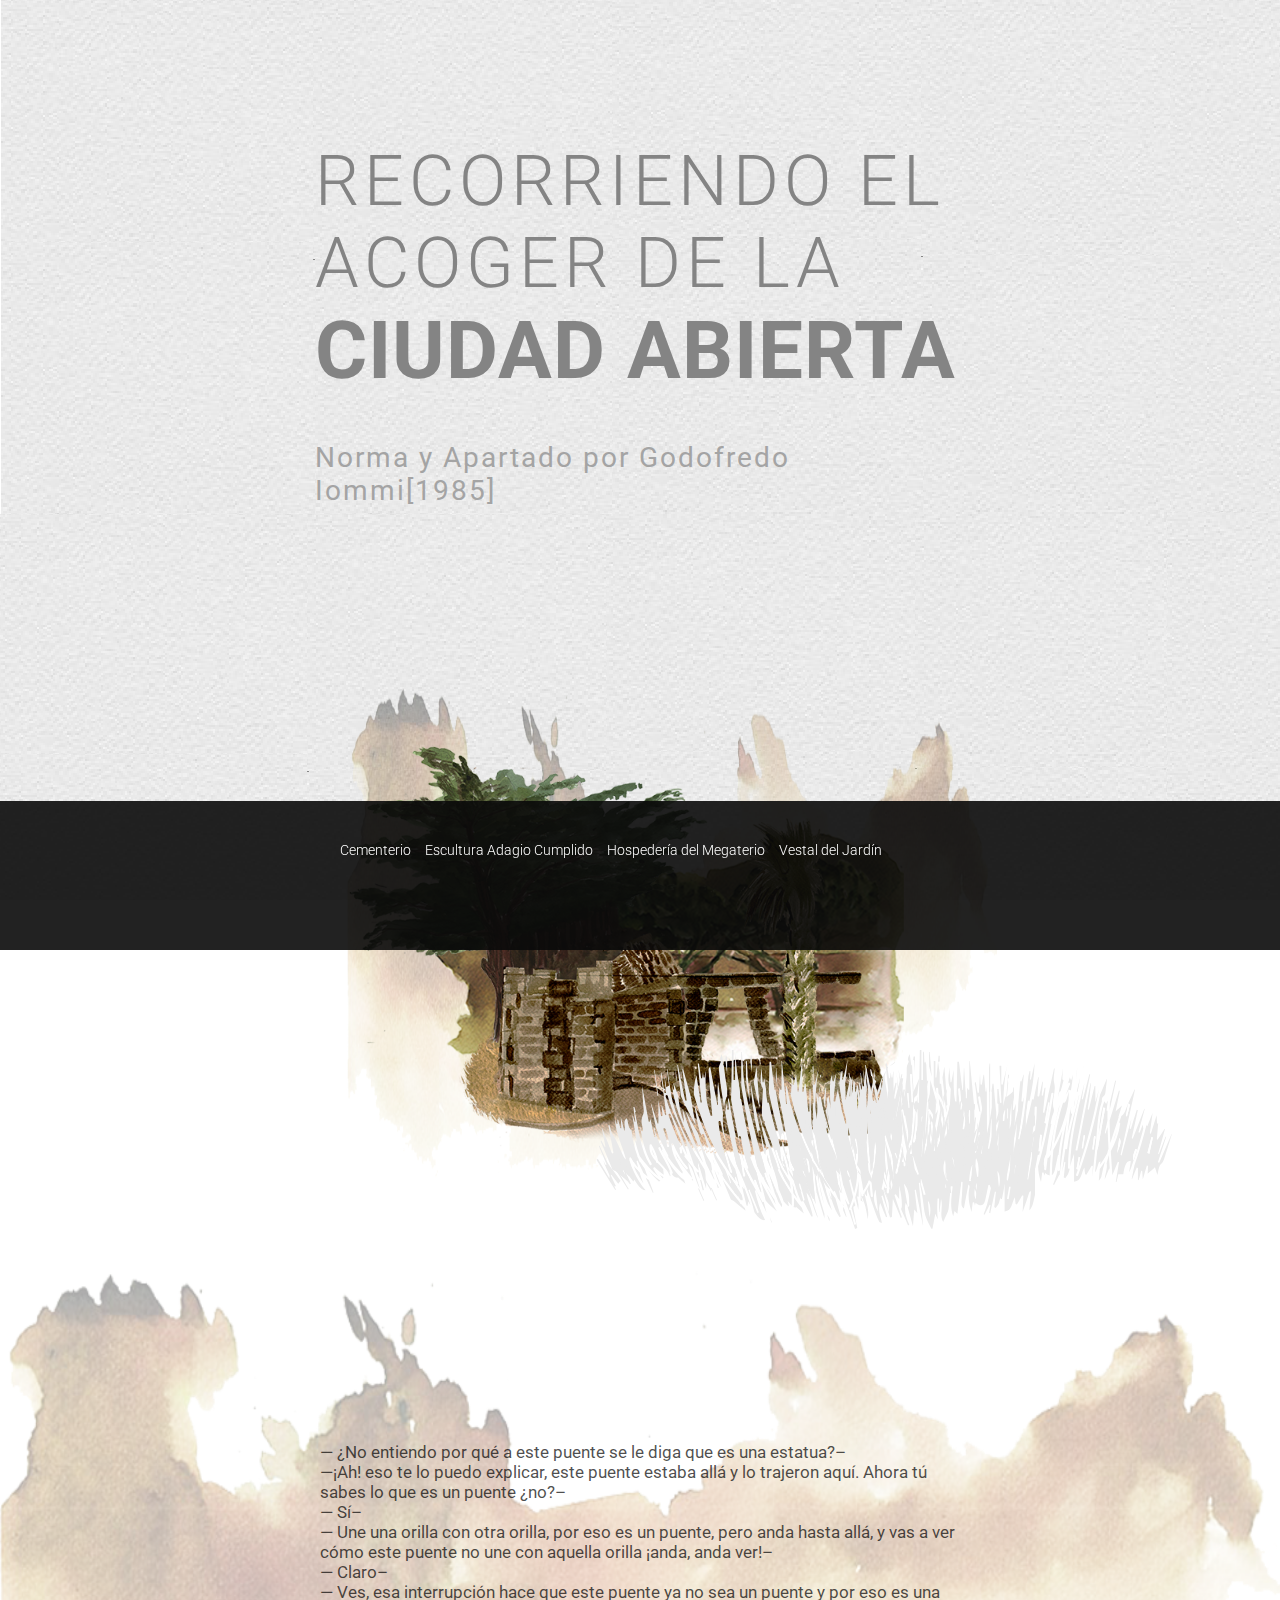
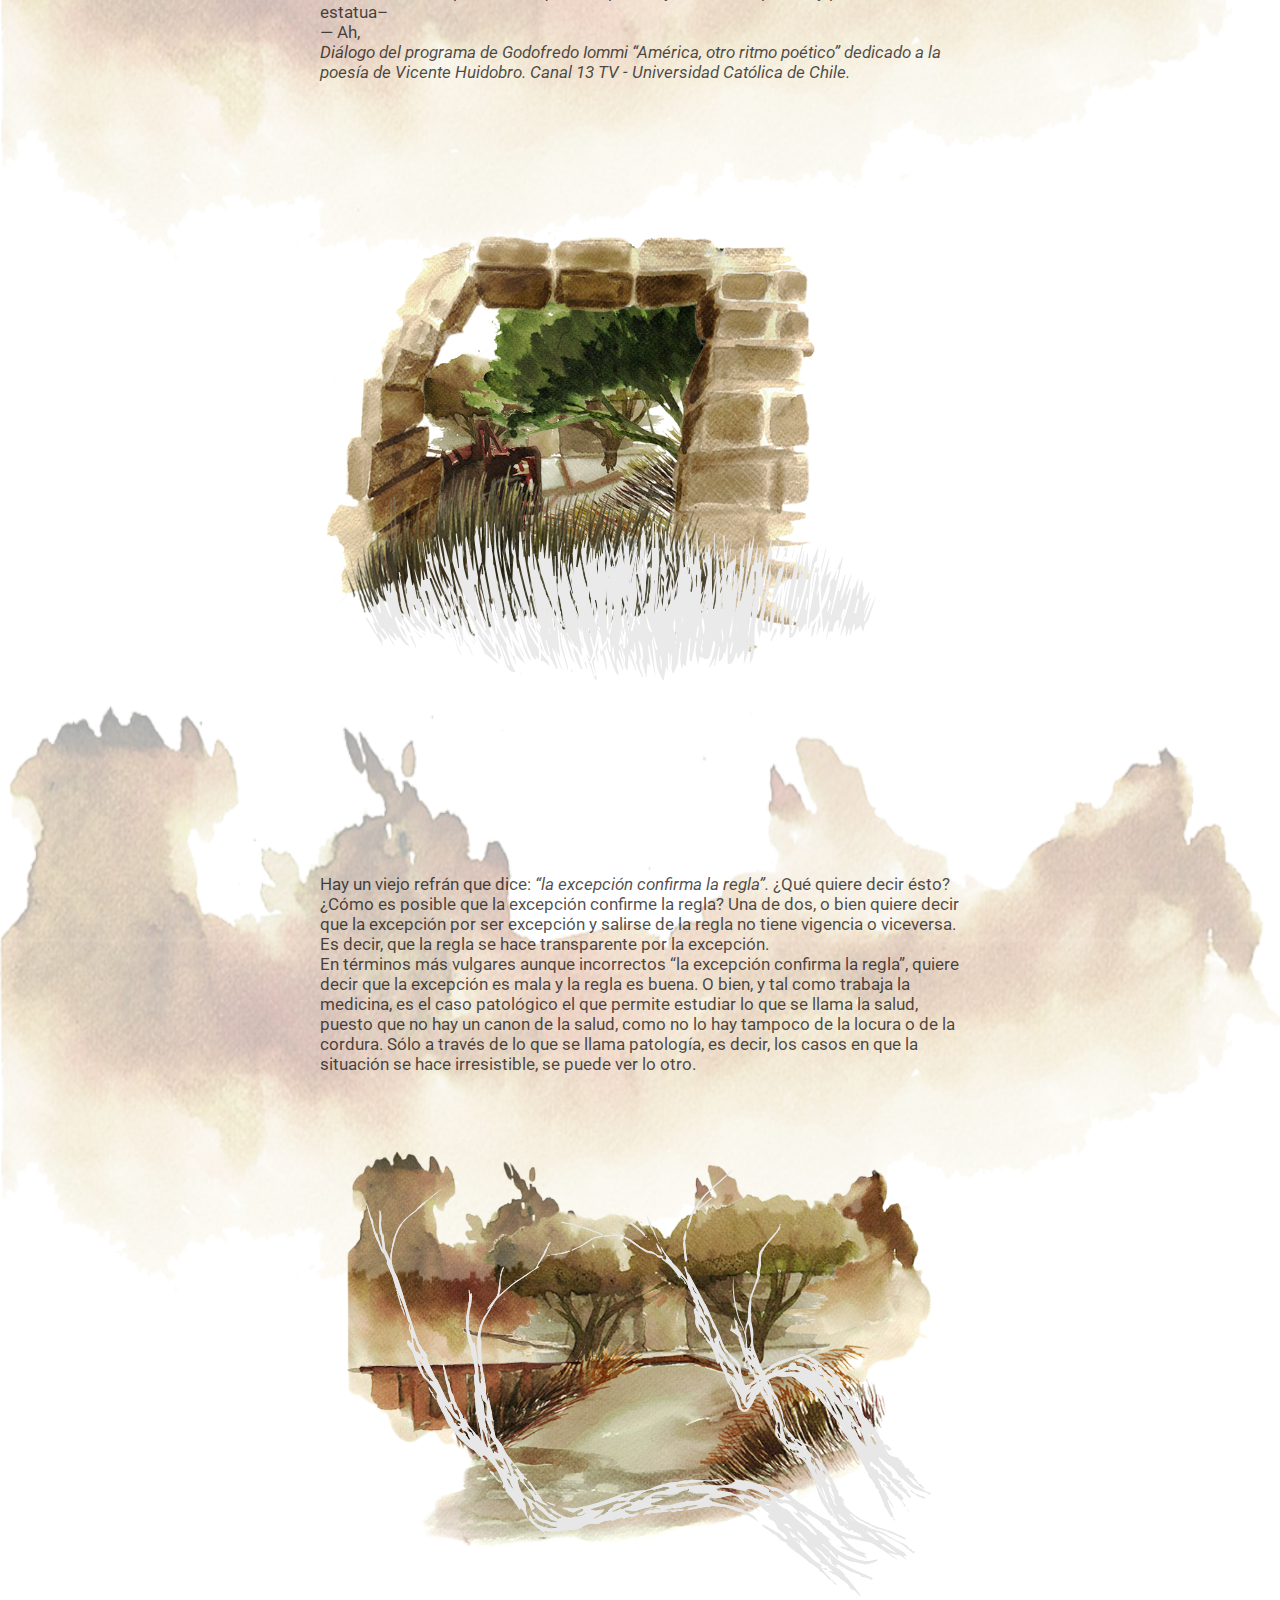
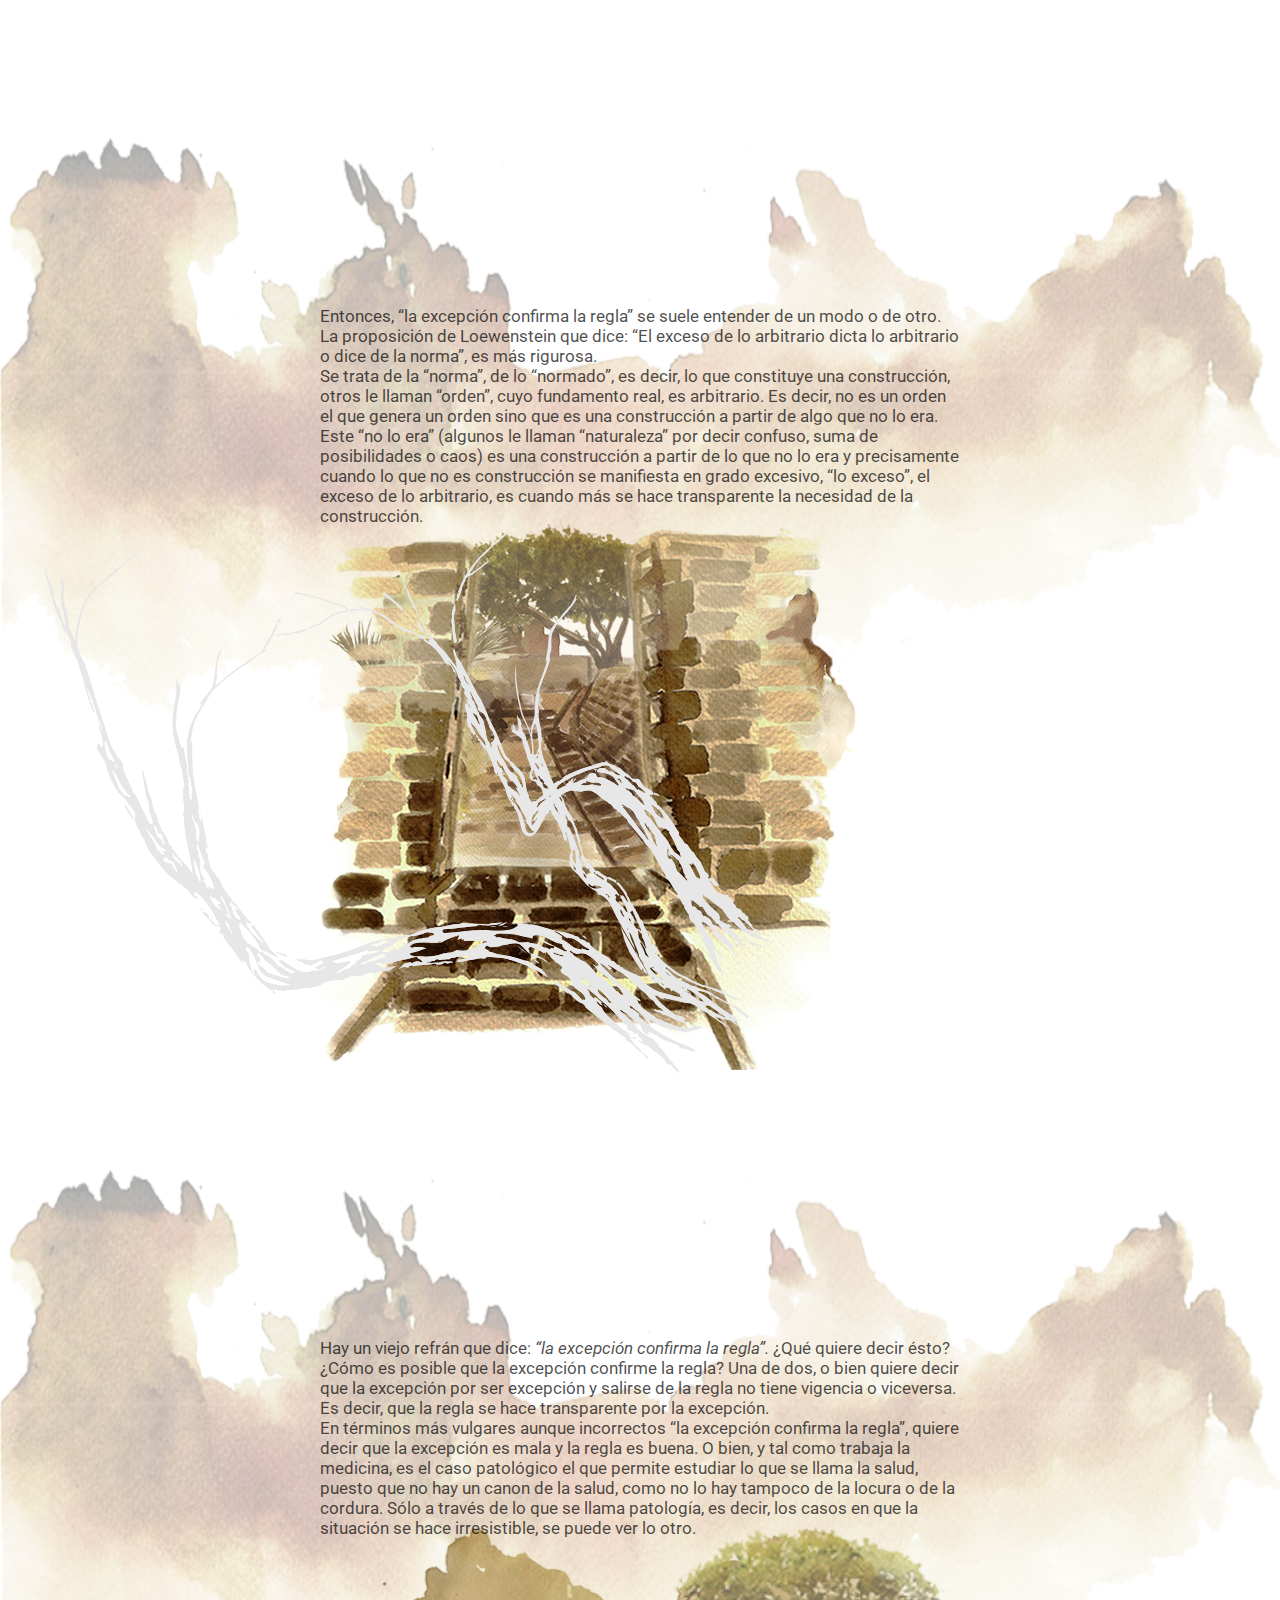
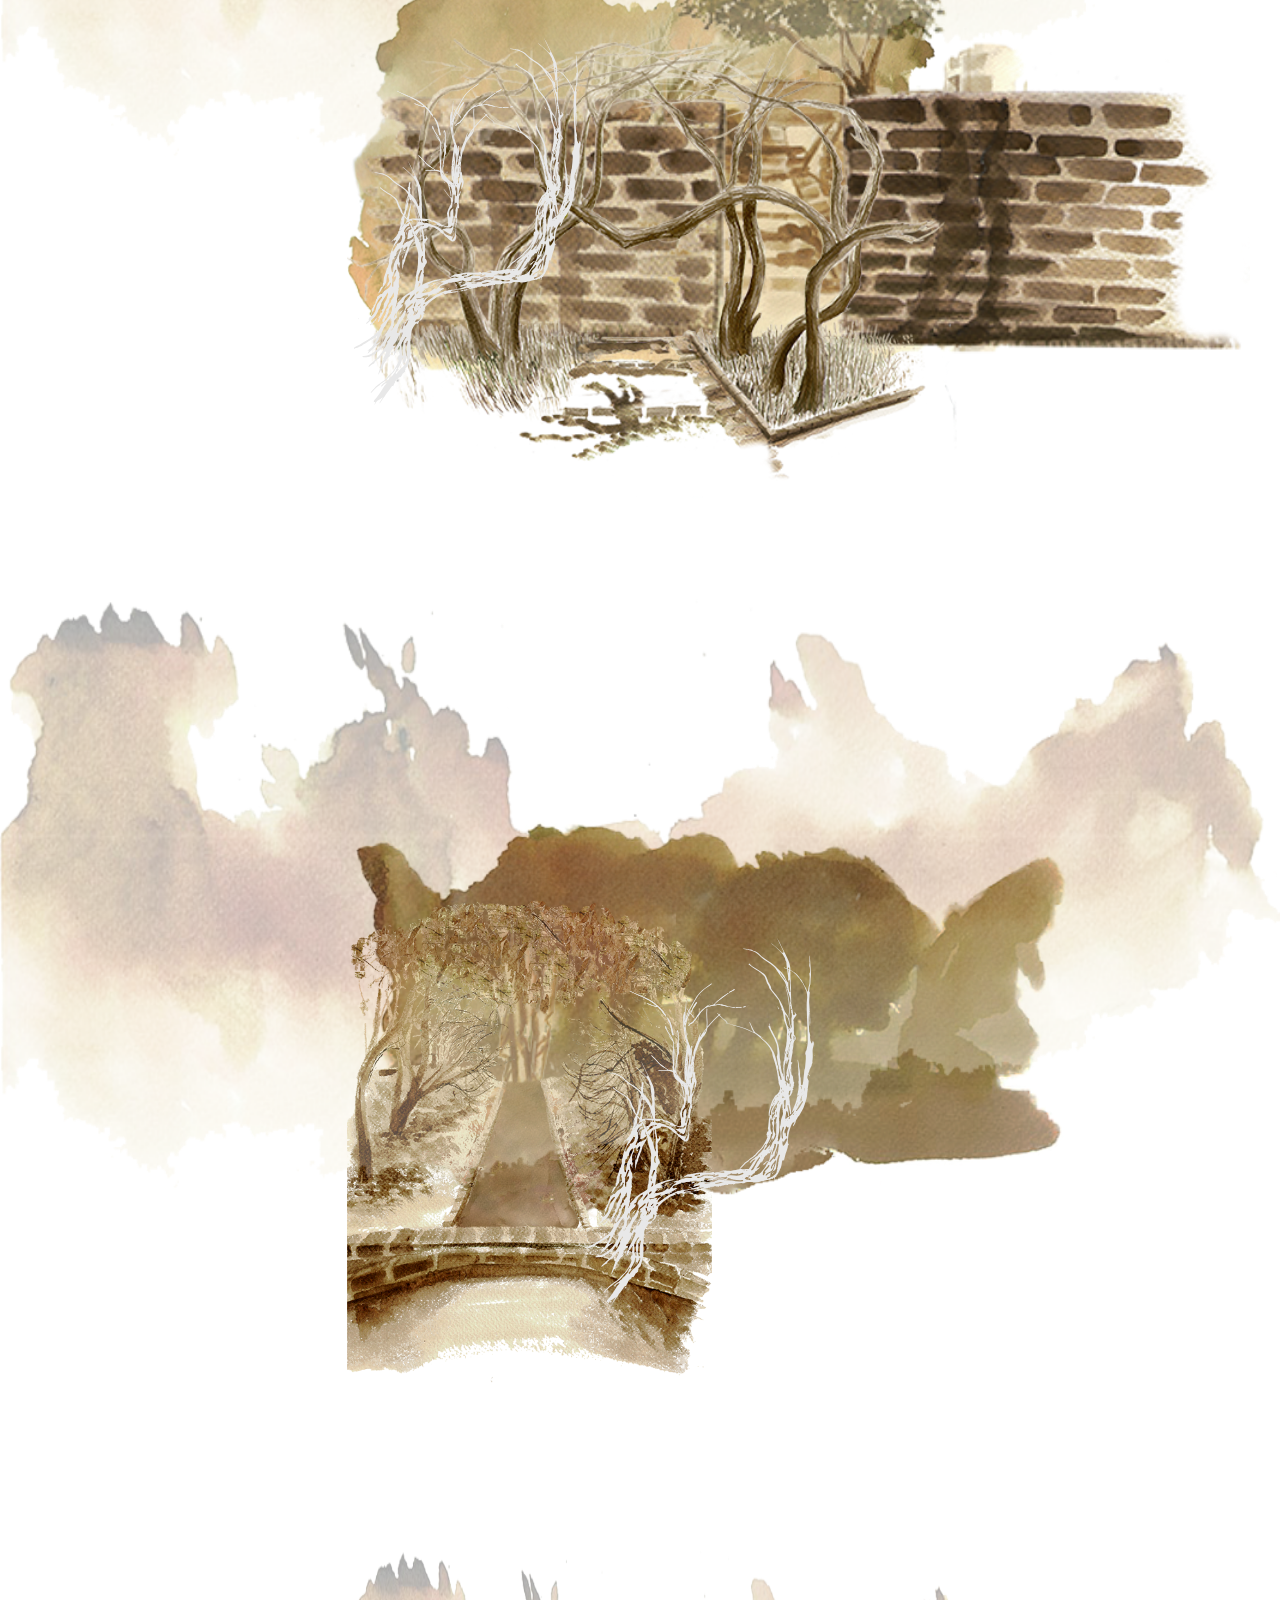
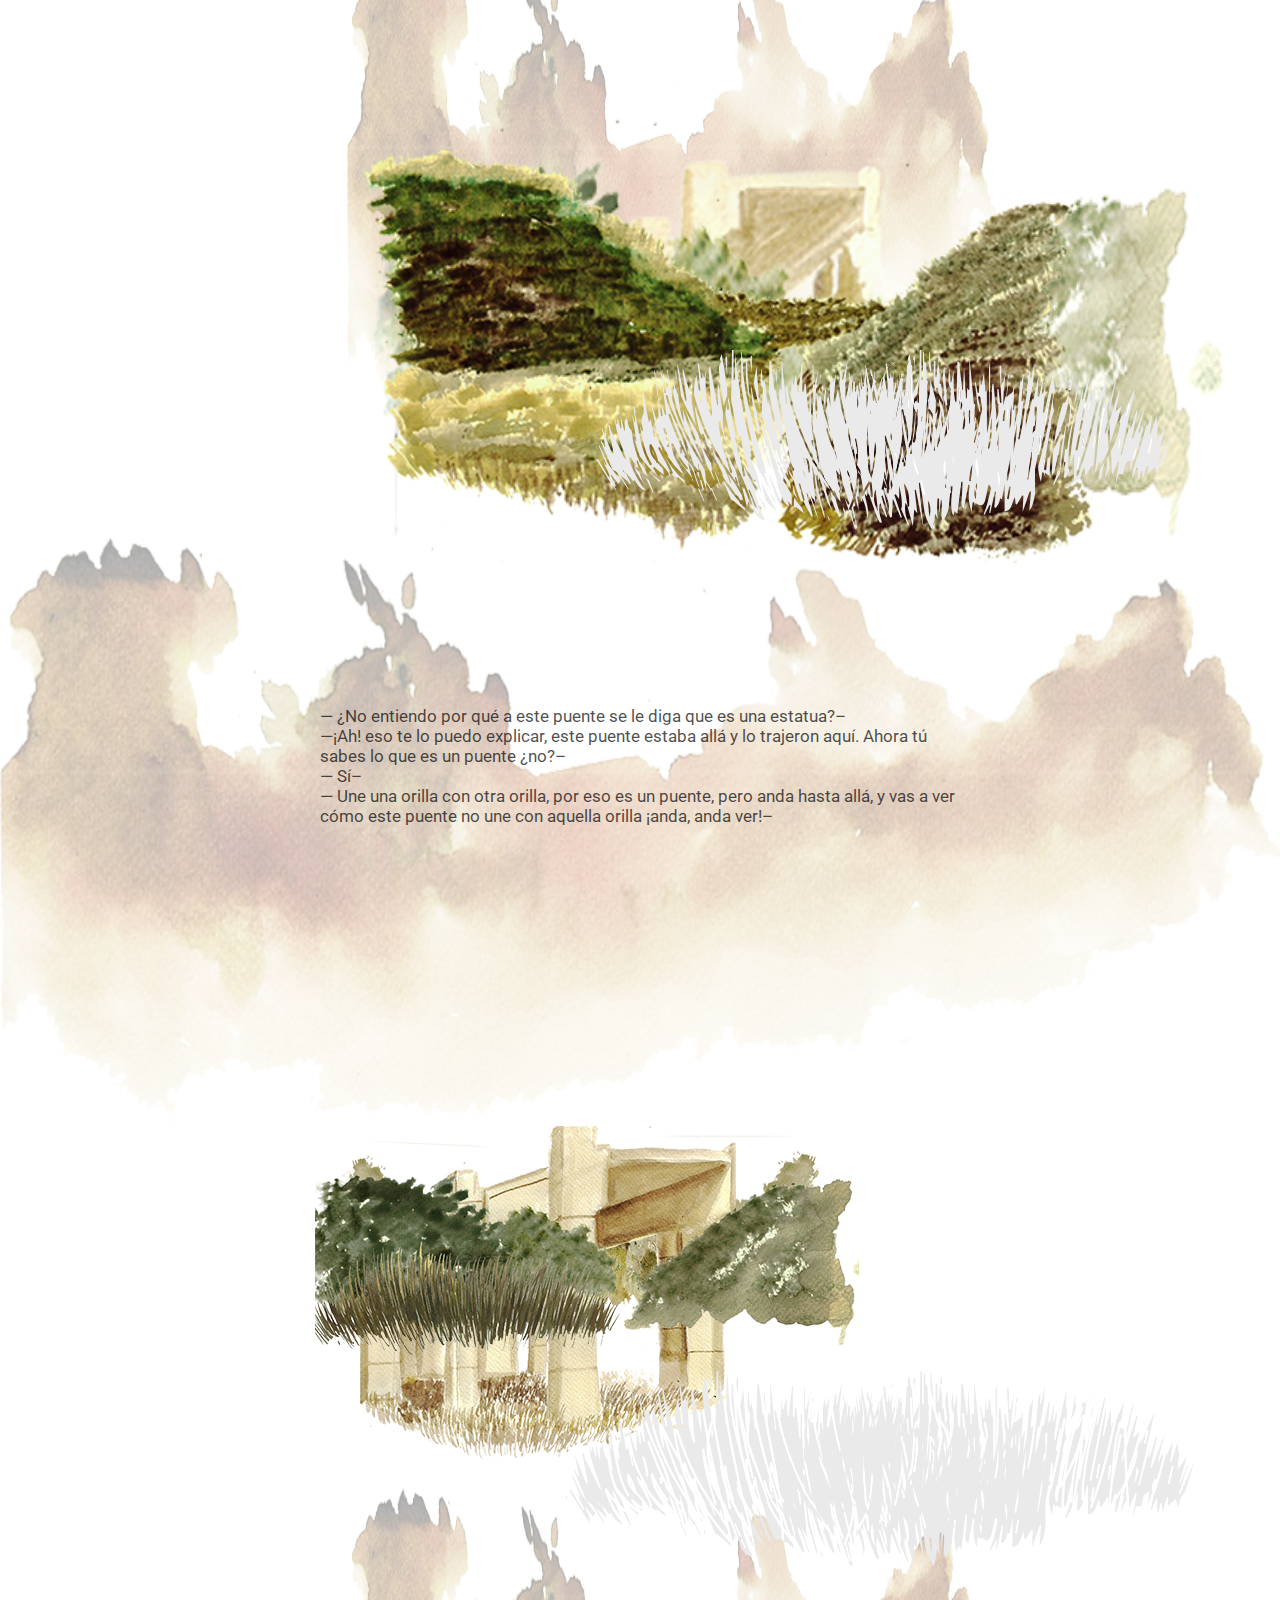
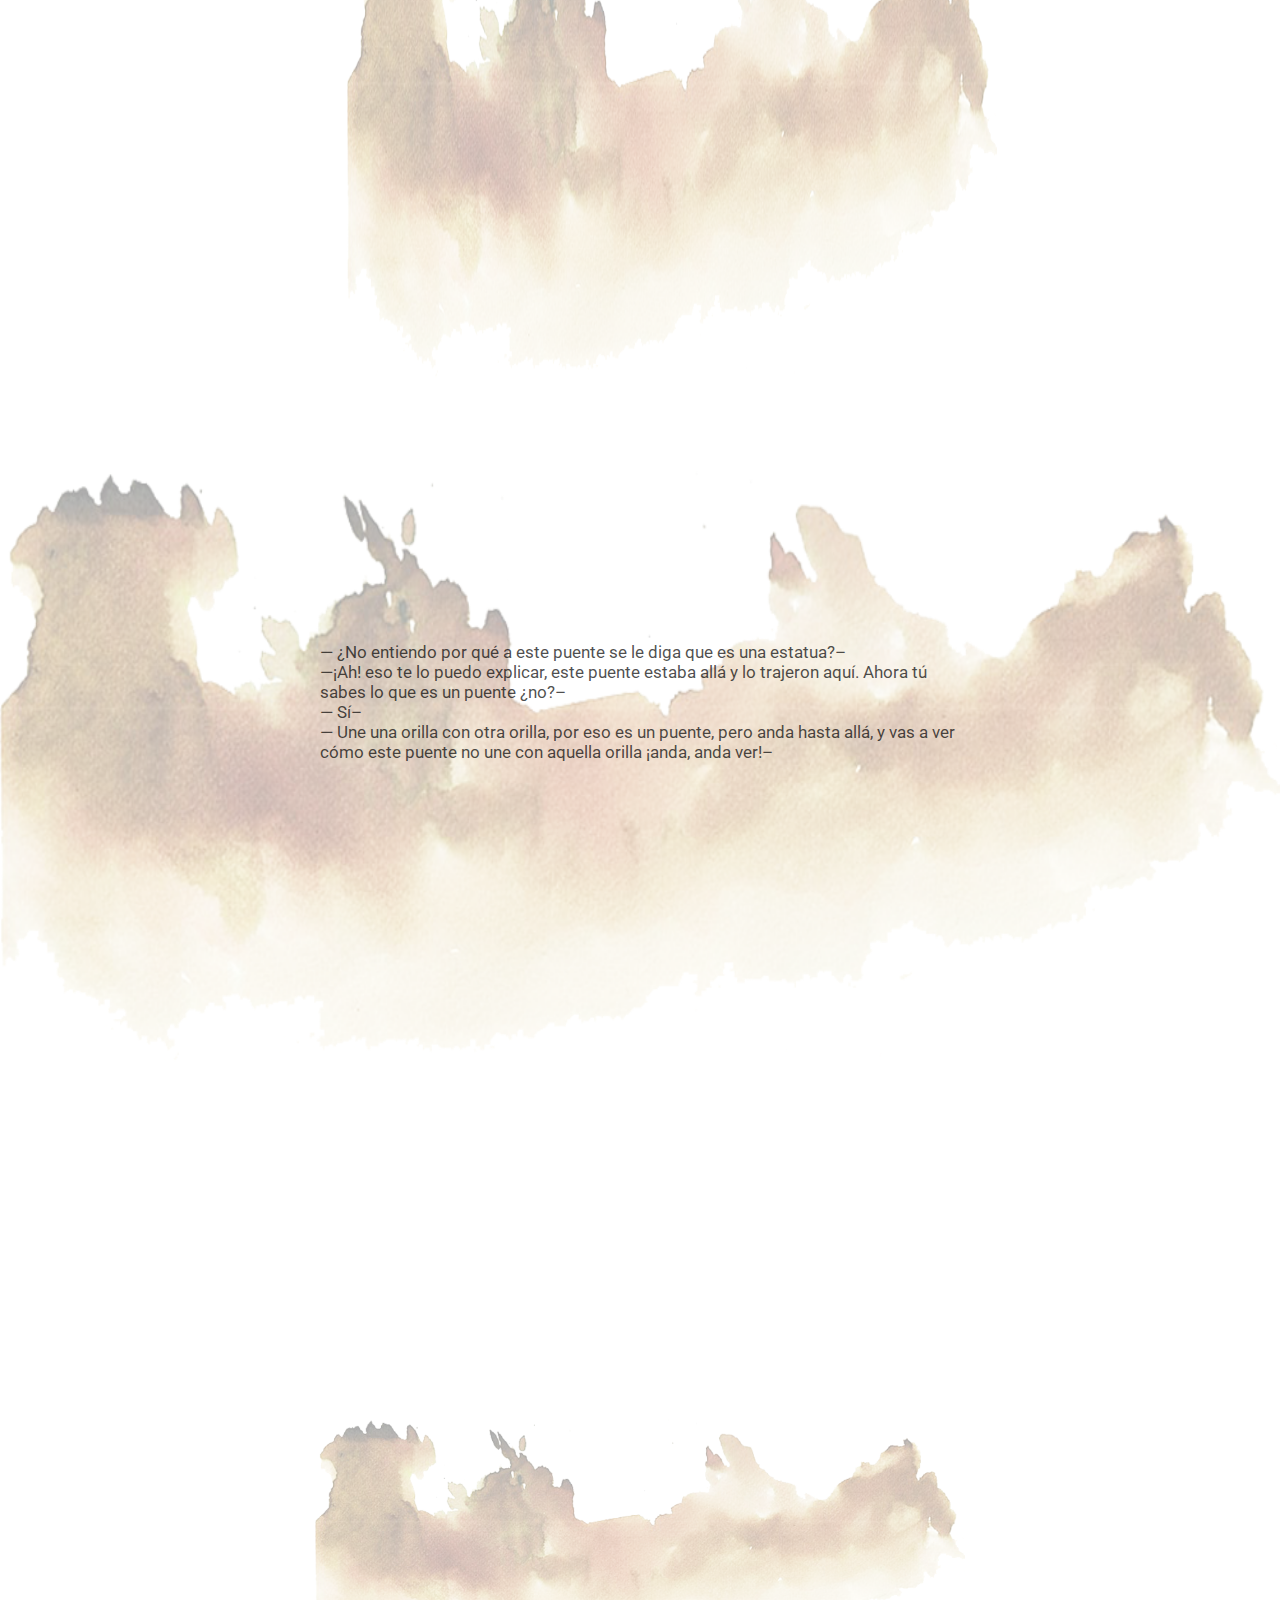
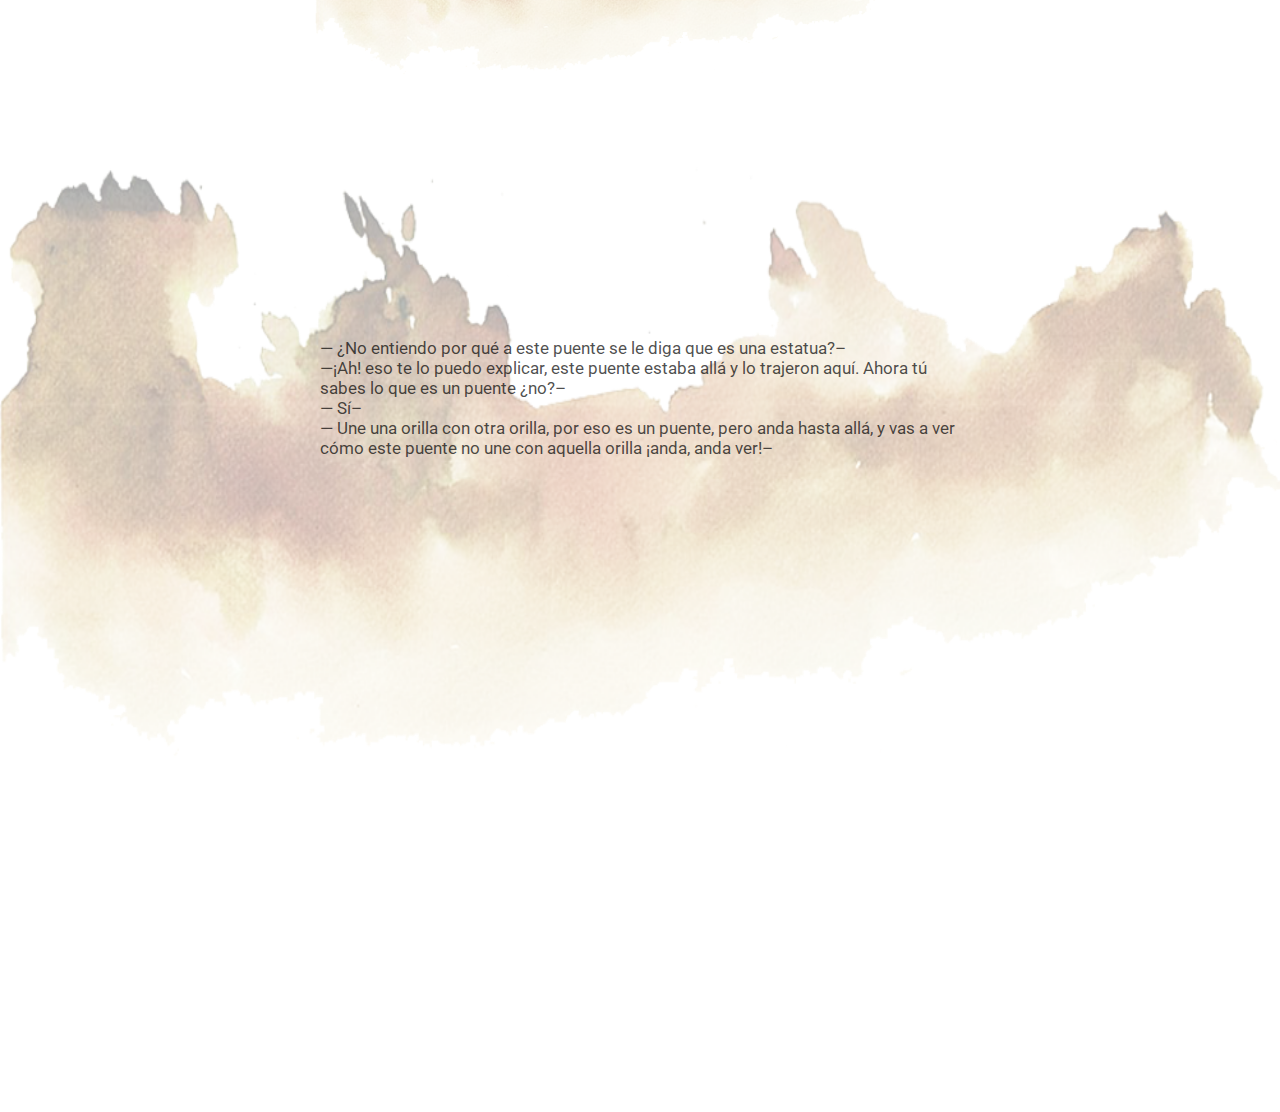
==== commit feaadecb: "cambios en el formato, de px a %" ====
--- a/index.html
+++ b/index.html
@@ -23,146 +23,263 @@
  	</header>
  	<div id="nav">
 	 	<ul>
-	 		<li><a href="index.html">Cementerio</a></li>
-	 		<li><a href="escultura.html">Escultura Adagio Cumplido</a></li>
-	 		<li><a href="hospederia.html">Hospedería del Megaterio</a></li>
-	 		<li><a href="vestal.html">Vestal del Jardín</a></li>
+	 		<li><a href="#esc1" id="enlace-esc1" nombre="1">Cementerio</a></li>
+	 		<li><a href="#esc2" id="enlace-esc2" nombre="2">Escultura Adagio Cumplido</a></li>
+	 		<li><a href="#esc3" id="enlace-esc3" nombre="3">Hospedería del Megaterio</a></li>
+	 		<li><a href="#esc4" id="enlace-esc4" nombre="4">Vestal del Jardín</a></li>
 	 	</ul>
 	 </div>
- 	<div id="content"> 
- 		<div class="section1">
- 			<img src="img/fondo3.png">
-				<div class="img1">
-					<img src="img/1fondo.png">
-				</div>
-				<div class="img2">
-					<img src="img/1tex.png">
-				</div>
-				<div class="img3">
-					<img src="img/1plano1..png">
-				</div>
-				<div class="svg1">
+ 	<!--inicio de la primera parte del recorrido donde se ve el cementerio-->
+	<div id="esc1">	
+	 	<div id="content"> 
+	 		<div class="section1">
+	 			<img src="img/fondo3.png">
+					<div class="img1">
+						<img src="img/1fondo.png">
+					</div>
+					<div class="img2">
+						<img src="img/1tex.png">
+					</div>
+					<div class="img3">
+						<img src="img/1plano1..png">
+					</div>
+					<div class="svg1">
+						<img src="img/texturalineaspasto2.svg" ></img>
+					</div>			
+			</div>
+			
+			<div class="parrafo">
+				<img src="img/fondo3.png">
+				<div class="p">
+					<p>— ¿No entiendo por qué a este puente se le diga que es una estatua?–<br> 
+						—¡Ah! eso te lo puedo explicar, este puente estaba allá y lo trajeron aquí. 
+						Ahora tú sabes lo que es un puente ¿no?– <br> 
+						— Sí– <br> 
+						— Une una orilla con otra orilla, por eso es un puente, pero anda hasta allá, 
+						y vas a ver cómo este puente no une con aquella orilla ¡anda, anda ver!– <br> 
+						— Claro– <br> 
+						— Ves, esa interrupción hace que este puente ya no sea un puente y por eso es una estatua– <br> 
+						— Ah,<br> 
+
+						<em>Diálogo del programa de Godofredo Iommi “América, otro ritmo poético” dedicado a la poesía de Vicente Huidobro. Canal 13 TV - Universidad Católica de Chile.</em>
+					</p>
+				</div>
+			</div>
+		
+			<div class="section2">
+					<div class="img4">
+						<img src="img/2fondo.png">
+					</div>
+					<div class="img5">
+						<img src="img/2tex.png">
+					</div>
+					<div class="img6">
+						<img src="img/2plano1..png">
+					</div>
+					<div class="svg2">
+						<img src="img/texturalineaspasto2.svg" ></img>
+					</div>			
+			</div>
+	 		
+
+			<div class="parrafo">
+				<img src="img/fondo3.png">
+				<div class="p">
+					<p>Hay un viejo refrán que dice: <em>“la excepción confirma la regla”.</em> ¿Qué quiere decir ésto? ¿Cómo es posible que la excepción confirme la regla? Una de dos, o bien quiere decir que la excepción por ser excepción y salirse de la regla no tiene vigencia o viceversa. Es decir, que la regla se hace transparente por la excepción.<br>
+
+					En términos más vulgares aunque incorrectos “la excepción confirma la regla”, quiere decir que la excepción es mala y la regla es buena. O bien, y tal como trabaja la medicina, es el caso patológico el que permite estudiar lo que se llama la salud, puesto que no hay un canon de la salud, como no lo hay tampoco de la locura o de la cordura. Sólo a través de lo que se llama patología, es decir, los casos en que la situación se hace irresistible, se puede ver lo otro.
+					</p>
+				</div>
+			</div>	
+ 	
+
+	 		<div class="section1">
+				<div class="img7">
+					<img src="img/3fondo.png">
+				</div>
+				<div class="img8">
+					<img src="img/3tex.png">
+				</div>
+				<div class="img9">
+					<img src="img/3plano1..png">
+				</div>
+				<div class="svg3">
+					<img src="img/texturalineasarbol2.svg"></img>
+				</div>
+			</div>
+			<div class="parrafo">
+				<img src="img/fondo3.png">
+				<div class="p">
+					<p>Entonces, “la excepción confirma la regla” se suele entender de un modo o de otro. La proposición de Loewenstein que dice: “El exceso de lo arbitrario dicta lo arbitrario o dice de la norma”, es más rigurosa.<br>
+
+					Se trata de la “norma”, de lo “normado”, es decir, lo que constituye una construcción, otros le llaman “orden”, cuyo fundamento real, es arbitrario. Es decir, no es un orden el que genera un orden sino que es una construcción a partir de algo que no lo era. Este “no lo era” (algunos le llaman “naturaleza” por decir confuso, suma de posibilidades o caos) es una construcción a partir de lo que no lo era y precisamente cuando lo que no es construcción se manifiesta en grado excesivo, “lo exceso”, el exceso de lo arbitrario, es cuando más se hace transparente la necesidad de la construcción.
+						</p>
+				</div>
+			</div>
+
+
+			<div class="section2">
+				<div class="img10">
+						<img src="img/4fondo.png">
+				</div>
+				<div class="img11">
+					<img src="img/4tex.png">
+				</div>
+				<div class="img12">
+					<img src="img/4plano1..png">
+				</div>
+				<div class="svg4">
+					<img src="img/texturalineasarbol2.svg"></img>
+				</div>
+
+			</div>
+			<div class="parrafo">
+				<img src="img/fondo3.png">
+				<div class="p">
+					<p>Hay un viejo refrán que dice: <em>“la excepción confirma la regla”.</em> ¿Qué quiere decir ésto? ¿Cómo es posible que la excepción confirme la regla? Una de dos, o bien quiere decir que la excepción por ser excepción y salirse de la regla no tiene vigencia o viceversa. Es decir, que la regla se hace transparente por la excepción.<br>
+
+					En términos más vulgares aunque incorrectos “la excepción confirma la regla”, quiere decir que la excepción es mala y la regla es buena. O bien, y tal como trabaja la medicina, es el caso patológico el que permite estudiar lo que se llama la salud, puesto que no hay un canon de la salud, como no lo hay tampoco de la locura o de la cordura. Sólo a través de lo que se llama patología, es decir, los casos en que la situación se hace irresistible, se puede ver lo otro.
+					</p>
+				</div>
+			</div>
+
+			<div class="section1">
+				<div class="img13">
+						<img src="img/7fondo.png">
+				</div>
+				<div class="img14">
+					<img src="img/7tex.png">
+				</div>
+				<div class="img15">
+					<img src="img/7plano1.png">
+				</div>
+				<div class="svg5">
+					<img src="img/texturalineasarbol3.svg"></img>
+				</div>
+
+			</div>
+			<div class="parrafo">
+				<img src="img/fondo3.png">
+				<div class="p">
+					<p></p>
+				</div>
+			</div>
+ 		</div>
+ 	</div><!--esc1-->
+ 							
+ 	<!--fin de la primera parte del recorrido donde se ve el cementerio-->
+
+ 	<!--inicio de la segunda parte del recorrido donde se ve la escultura-->
+ 	<div id="esc2">	
+	 	<div id="content"> 
+	 		<div class="section1">
+	 			<img src="img/fondo3.png">
+				<div class="img16">
+					<img src="img/6fondo.png">
+				</div>
+				<div class="img17">
+					<img src="img/6tex.png">
+				</div>
+				<div class="img18">
+					<img src="img/6plano1.png">
+				</div>
+				<div class="svg6">
+					<img src="img/texturalineasarbol3.svg" ></img>
+				</div>	
+
+			</div>
+			<div class="parrafo">
+				<img src="img/fondo3.png">
+				<div class="p">
+					<p>— ¿No entiendo por qué a este puente se le diga que es una estatua?–<br> 
+					—¡Ah! eso te lo puedo explicar, este puente estaba allá y lo trajeron aquí. 
+					Ahora tú sabes lo que es un puente ¿no?– <br> 
+					— Sí– <br> 
+					— Une una orilla con otra orilla, por eso es un puente, pero anda hasta allá, 
+						y vas a ver cómo este puente no une con aquella orilla ¡anda, anda ver!– <br> 
+					</p>
+				</div>
+			</div>
+		</div>	
+	</div>
+	 <!--fin de la primera parte del recorrido donde se ve el cementerio-->
+ 	
+ 	<!--inicio de la tercera parte del recorrido donde se ve la hospederia-->
+ 	<div id="esc3">	
+ 		 <div id="content"> 
+ 			<div class="section1">
+ 				<img src="img/fondo3.png">
+				<div class="img19">
+					<img src="img/8fondo.png">
+				</div>
+				<div class="img20">
+					<img src="img/8tex.png">
+				</div>
+				<div class="img21">
+					<img src="img/8plano1.png">
+				</div>
+				<div class="svg7">
 					<img src="img/texturalineaspasto2.svg" ></img>
-				</div>			
-		</div>
-		
-		<div class="parrafo">
-			<img src="img/fondo3.png">
-			<div class="p">
-				<p>— ¿No entiendo por qué a este puente se le diga que es una estatua?–<br> 
+				</div>	
+
+			</div>
+			<div class="parrafo">
+				<img src="img/fondo3.png">
+				<div class="p">
+					<p>— ¿No entiendo por qué a este puente se le diga que es una estatua?–<br> 
 					—¡Ah! eso te lo puedo explicar, este puente estaba allá y lo trajeron aquí. 
 					Ahora tú sabes lo que es un puente ¿no?– <br> 
 					— Sí– <br> 
 					— Une una orilla con otra orilla, por eso es un puente, pero anda hasta allá, 
 					y vas a ver cómo este puente no une con aquella orilla ¡anda, anda ver!– <br> 
-					— Claro– <br> 
-					— Ves, esa interrupción hace que este puente ya no sea un puente y por eso es una estatua– <br> 
-					— Ah,<br> 
-
-					<em>Diálogo del programa de Godofredo Iommi “América, otro ritmo poético” dedicado a la poesía de Vicente Huidobro. Canal 13 TV - Universidad Católica de Chile.</em>
-				</p>
-			</div>
+					</p>
+				</div>
+			</div>
+
+			<div class="section2">
+ 				<img src="img/fondo3.png">
+				<div class="img22">
+					<img src="img/9fondo.png">
+				</div>
+				<div class="img23">
+					<img src="img/9tex.png">
+				</div>
+				<div class="img24">
+					<img src="img/9plano1.png">
+				</div>
+				<div class="svg8">
+					<img src="img/texturalineaspasto2.svg" ></img>
+				</div>	
+
+			</div>
+			<div class="parrafo">
+				<img src="img/fondo3.png">
+				<div class="p">
+					<p>— ¿No entiendo por qué a este puente se le diga que es una estatua?–<br> 
+					—¡Ah! eso te lo puedo explicar, este puente estaba allá y lo trajeron aquí. 
+					Ahora tú sabes lo que es un puente ¿no?– <br> 
+					— Sí– <br> 
+					— Une una orilla con otra orilla, por eso es un puente, pero anda hasta allá, 
+					y vas a ver cómo este puente no une con aquella orilla ¡anda, anda ver!– <br> 
+					</p>
+				</div>
+			</div>
+
 		</div>
-			
- 		<div class="section2">
-			<div class="img4">
-					<img src="img/2fondo.png">
-			</div>
-			<div class="img5">
-				<img src="img/2tex.png">
-			</div>
-			<div class="img6">
-				<img src="img/2plano1..png">
-			</div>
-			<div class="svg2">
-				<img src="img/texturalineaspasto2.svg"></img>
-			</div>
-		</div>
-		<div class="parrafo">
-			<img src="img/fondo3.png">
-			<div class="p">
-				<p>Hay un viejo refrán que dice: <em>“la excepción confirma la regla”.</em> ¿Qué quiere decir ésto? ¿Cómo es posible que la excepción confirme la regla? Una de dos, o bien quiere decir que la excepción por ser excepción y salirse de la regla no tiene vigencia o viceversa. Es decir, que la regla se hace transparente por la excepción.<br>
-
-				En términos más vulgares aunque incorrectos “la excepción confirma la regla”, quiere decir que la excepción es mala y la regla es buena. O bien, y tal como trabaja la medicina, es el caso patológico el que permite estudiar lo que se llama la salud, puesto que no hay un canon de la salud, como no lo hay tampoco de la locura o de la cordura. Sólo a través de lo que se llama patología, es decir, los casos en que la situación se hace irresistible, se puede ver lo otro.
-				</p>
-			</div>
-		</div>	
- 		
-
- 		<div class="section1">
-			<div class="img7">
-				<img src="img/3fondo.png">
-			</div>
-			<div class="img8">
-				<img src="img/3tex.png">
-			</div>
-			<div class="img9">
-				<img src="img/3plano1..png">
-			</div>
-			<div class="svg3">
-				<img src="img/texturalineasarbol2.svg"></img>
-			</div>
-		</div>
-		<div class="parrafo">
-			<img src="img/fondo3.png">
-			<div class="p">
-				<p>Entonces, “la excepción confirma la regla” se suele entender de un modo o de otro. La proposición de Loewenstein que dice: “El exceso de lo arbitrario dicta lo arbitrario o dice de la norma”, es más rigurosa.<br>
-
-				Se trata de la “norma”, de lo “normado”, es decir, lo que constituye una construcción, otros le llaman “orden”, cuyo fundamento real, es arbitrario. Es decir, no es un orden el que genera un orden sino que es una construcción a partir de algo que no lo era. Este “no lo era” (algunos le llaman “naturaleza” por decir confuso, suma de posibilidades o caos) es una construcción a partir de lo que no lo era y precisamente cuando lo que no es construcción se manifiesta en grado excesivo, “lo exceso”, el exceso de lo arbitrario, es cuando más se hace transparente la necesidad de la construcción.
-					</p>
-			</div>
-		</div>
-
-
-		<div class="section2">
-			<div class="img10">
-					<img src="img/4fondo.png">
-			</div>
-			<div class="img11">
-				<img src="img/4tex.png">
-			</div>
-			<div class="img12">
-				<img src="img/4plano1..png">
-			</div>
-			<div class="svg4">
-				<img src="img/texturalineasarbol2.svg"></img>
-			</div>
-
-		</div>
-		<div class="parrafo">
-			<img src="img/fondo3.png">
-			<div class="p">
-				<p>Hay un viejo refrán que dice: <em>“la excepción confirma la regla”.</em> ¿Qué quiere decir ésto? ¿Cómo es posible que la excepción confirme la regla? Una de dos, o bien quiere decir que la excepción por ser excepción y salirse de la regla no tiene vigencia o viceversa. Es decir, que la regla se hace transparente por la excepción.<br>
-
-				En términos más vulgares aunque incorrectos “la excepción confirma la regla”, quiere decir que la excepción es mala y la regla es buena. O bien, y tal como trabaja la medicina, es el caso patológico el que permite estudiar lo que se llama la salud, puesto que no hay un canon de la salud, como no lo hay tampoco de la locura o de la cordura. Sólo a través de lo que se llama patología, es decir, los casos en que la situación se hace irresistible, se puede ver lo otro.
-				</p>
-			</div>
-		</div>
-
-		<div class="section1">
-			<div class="img13">
-					<img src="img/7fondo.png">
-			</div>
-			<div class="img14">
-				<img src="img/7tex.png">
-			</div>
-			<div class="img15">
-				<img src="img/7plano1.png">
-			</div>
-			<div class="svg5">
-				<img src="img/texturalineasarbol3.svg"></img>
-			</div>
-
-		</div>
-		<div class="parrafo">
-			<img src="img/fondo3.png">
-			<div class="p">
-				<p></p>
-			</div>
-		</div>
- 	</div>			
- 			
- 		
+ 	</div>
+ 	<!--fin de la tercera parte del recorrido donde se ve la hospedería-->
+
+ 	<!--inicio de la cuarta parte del recorrido donde se ve la hospederia-->
+ 	<div id="esc4">	
+ 		<div id="content"> 
+ 			<div class="section1">
+ 			</div>
+ 			<div class="parrafo">
+ 			</div>
+ 		</div><!--cont-->
+ 	</div><!--esc4-->
+ 	<!--fin de la cuarta parte del recorrido donde se ve la hospedería-->
+
  	<footer>	
  	</footer>
  </body>
--- a/css/cascada.css
+++ b/css/cascada.css
@@ -63,10 +63,10 @@
 	width: 100%;
 	height: 8%;
 	position: fixed;
-	top: 720px;
 	background-color: rgba(10,10,10,.9);
-	padding: 2% 0%;
+	padding: 3% 0%;
 	z-index: 4;
+	top: 89%;
 	
 
 }
@@ -111,19 +111,19 @@
 
 
 .section1{
+
 	width: 650px;
-	height:auto;
-	margin-left: 15%;
-	margin-right:0%;
-	padding: 0px;
+	height: auto;
+	margin: 0 auto;
+	padding: 0 0 0 5%;
 	
 	
 }
 .section2{
 	width: 650px;
-	height:auto;
-	margin-left: 0%;
-	margin-right:20%;
+	height: auto;
+	margin: 0 auto;
+	padding: 0 5 0 0%;
 	
 	
 }
@@ -149,8 +149,7 @@
 }
 .img2{
 	
-	position:absolute;
-	 
+	position:absolute; 
 	top:700px;
 	z-index:1;
 }
@@ -190,22 +189,18 @@
 }
 
 .p{
-	width: 640px;
 	height: 300px;
-	margin: 0px auto;
-	padding-left: 50px;
-	padding-top: 50px;
-	padding-right: 50px;
-	margin:auto;
 	z-index: 3;
 	position: relative;
-	top:-400px;
+	top: -410px;
+	width: 50%;
+	margin: 5% auto;
 }
 
 .p p{
 	font-family: 'Roboto', sans-serif;
 	font-weight: 400;
-	font-size: 16px;
+	font-size: 17px;
 	color:rgba(0,0,0,.7);
 	
 }
@@ -215,29 +210,28 @@
 .img4{
 	max-width: 500px;
 	position:absolute;
-	left:35px; 
+	padding-right:2%; 
 	top:1800px;
 	z-index:-1;
 }
 .img5{
 	max-width: 500px;
 	position:absolute;
-	left:35px; 
+	padding-right:2%; 
 	top:1800px;
 	z-index:1;
 }
 .img6{
 	max-width: 500px;
 	position:absolute;
-	left:35px; 
+	padding-right:2%; 
 	top:1800px;
 	z-index:2;
 }
 
 .svg2{
 	position:absolute;
-	margin-left: 4%;
-	margin-right:15%;
+	padding-right:2%; 
 	padding: 0px;
 	top:1900px;
 	z-index:4;
@@ -327,25 +321,25 @@
 	z-index:4;
 }
 
+
 /**cambio de página a primer momento de escultura**/
-
 /**primer momento**/
 .img16{
 	
 	position:absolute;
-	top:700px;
+	top:5600px;
 	z-index:-1;
 }
 .img17{
 	
 	position:absolute;
-	top:700px;
+	top:5600px;
 	z-index:1;
 }
 .img18{
 	
 	position:absolute;
-	top:800px;
+	top:5700px;
 	z-index:2;
 }
 
@@ -354,29 +348,29 @@
 	margin-left: 15%;
 	margin-right:3%;
 	padding: 0px;
-	top:800px;
-	z-index:4;
-}
+	top:5700px;
+	z-index:4;
+}
+
 
 /**cambio de página a primer momento de hospedería**/
-
 /**primer momento**/
 .img19{
 	
 	position:absolute;
-	top:700px;
+	top:6500px;
 	z-index:-1;
 }
 .img20{
 	
 	position:absolute;
-	top:700px;
+	top:6500px;
 	z-index:1;
 }
 .img21{
 	
 	position:absolute;
-	top:800px;
+	top:6500px;
 	z-index:2;
 }
 
@@ -385,7 +379,7 @@
 	margin-left: 15%;
 	margin-right:3%;
 	padding: 0px;
-	top:800px;
+	top:6500px;
 	z-index:4;
 }
 
@@ -393,19 +387,19 @@
 .img22{
 	
 	position:absolute;
-	top:1700px;
+	top:7500px;
 	z-index:-1;
 }
 .img23{
 	
 	position:absolute;
-	top:1700px;
+	top:7500px;
 	z-index:1;
 }
 .img24{
 	
 	position:absolute;
-	top:1800px;
+	top:7500px;
 	z-index:2;
 }
 
@@ -414,6 +408,22 @@
 	margin-left: 15%;
 	margin-right:3%;
 	padding: 0px;
-	top:800px;
-	z-index:4;
-}
+	top:7500px;
+	z-index:4;
+}
+
+
+
+@media screen and (max-width: 768px) {
+
+.parrafo{
+/*border:1px solid red;*/
+
+margin:-10% auto;
+
+}
+
+.p p{
+font-size: 15px;
+ /*line-height: 20px;*/
+}
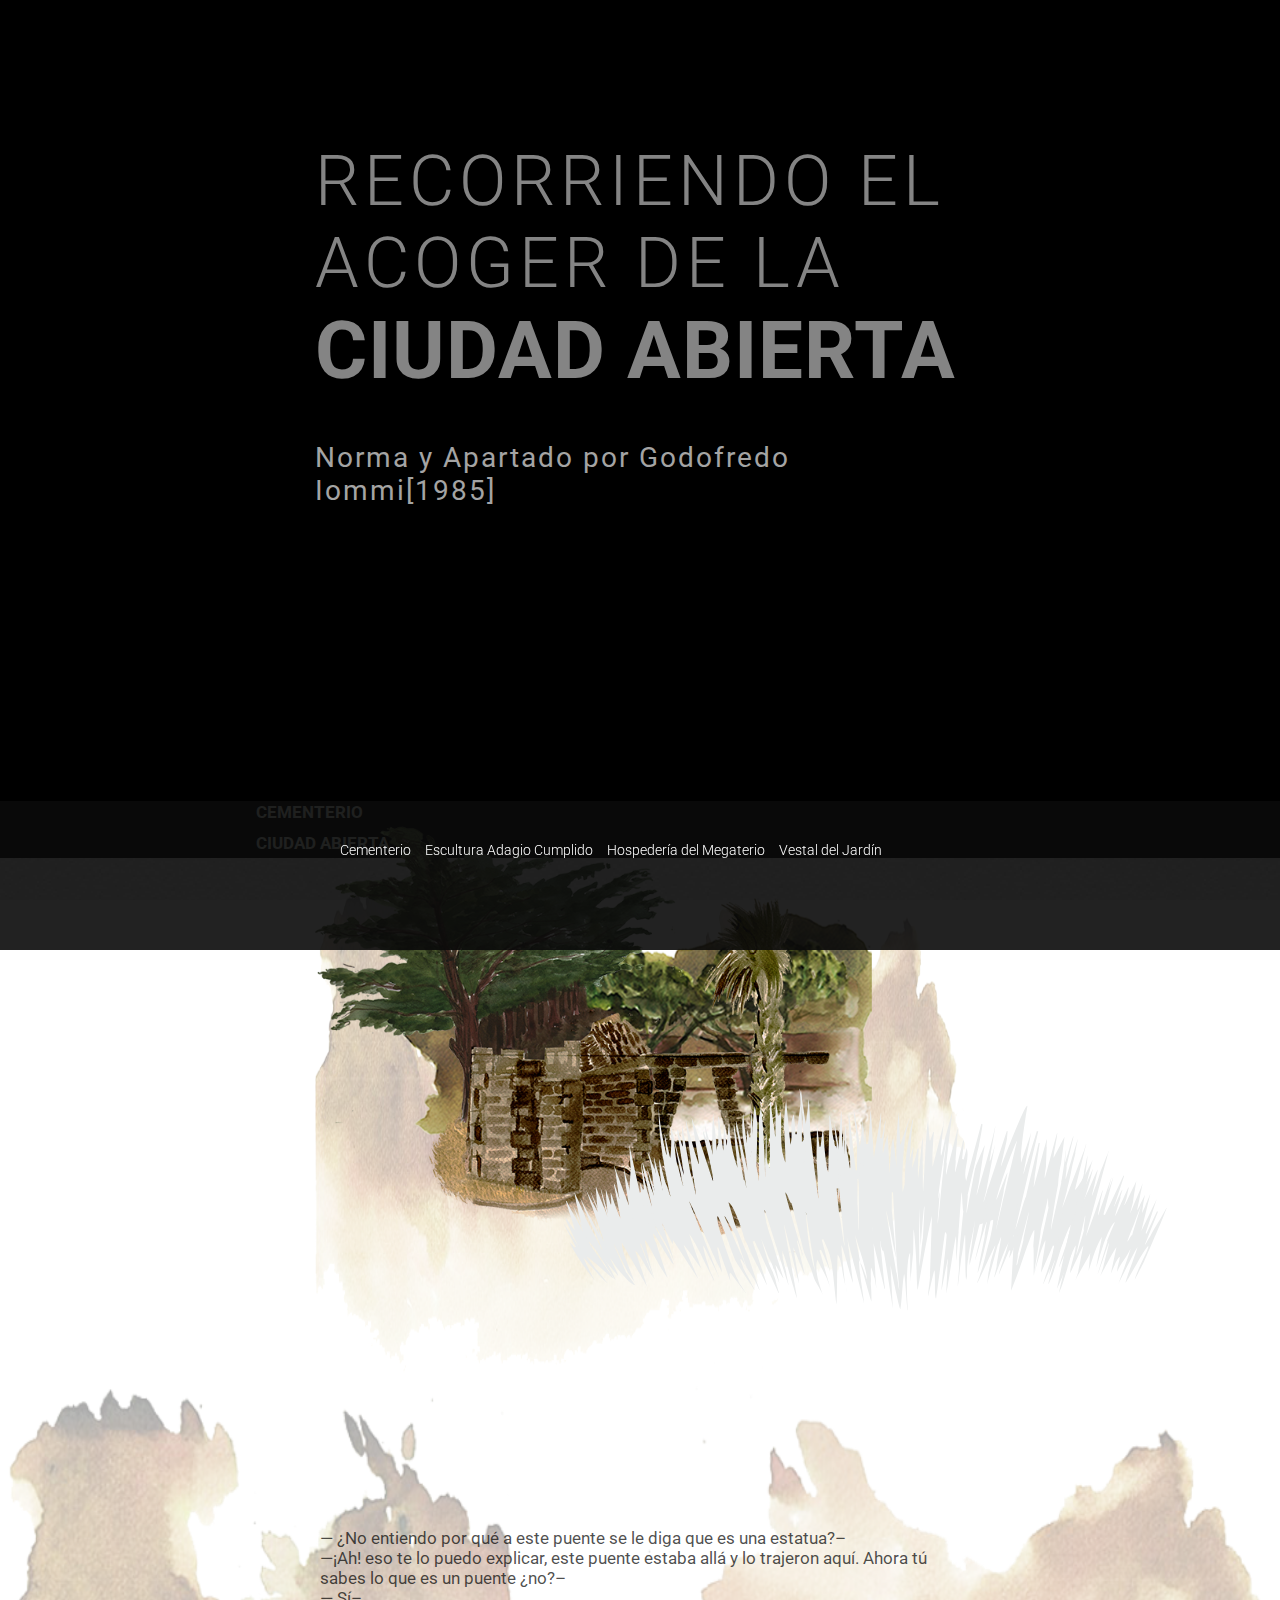
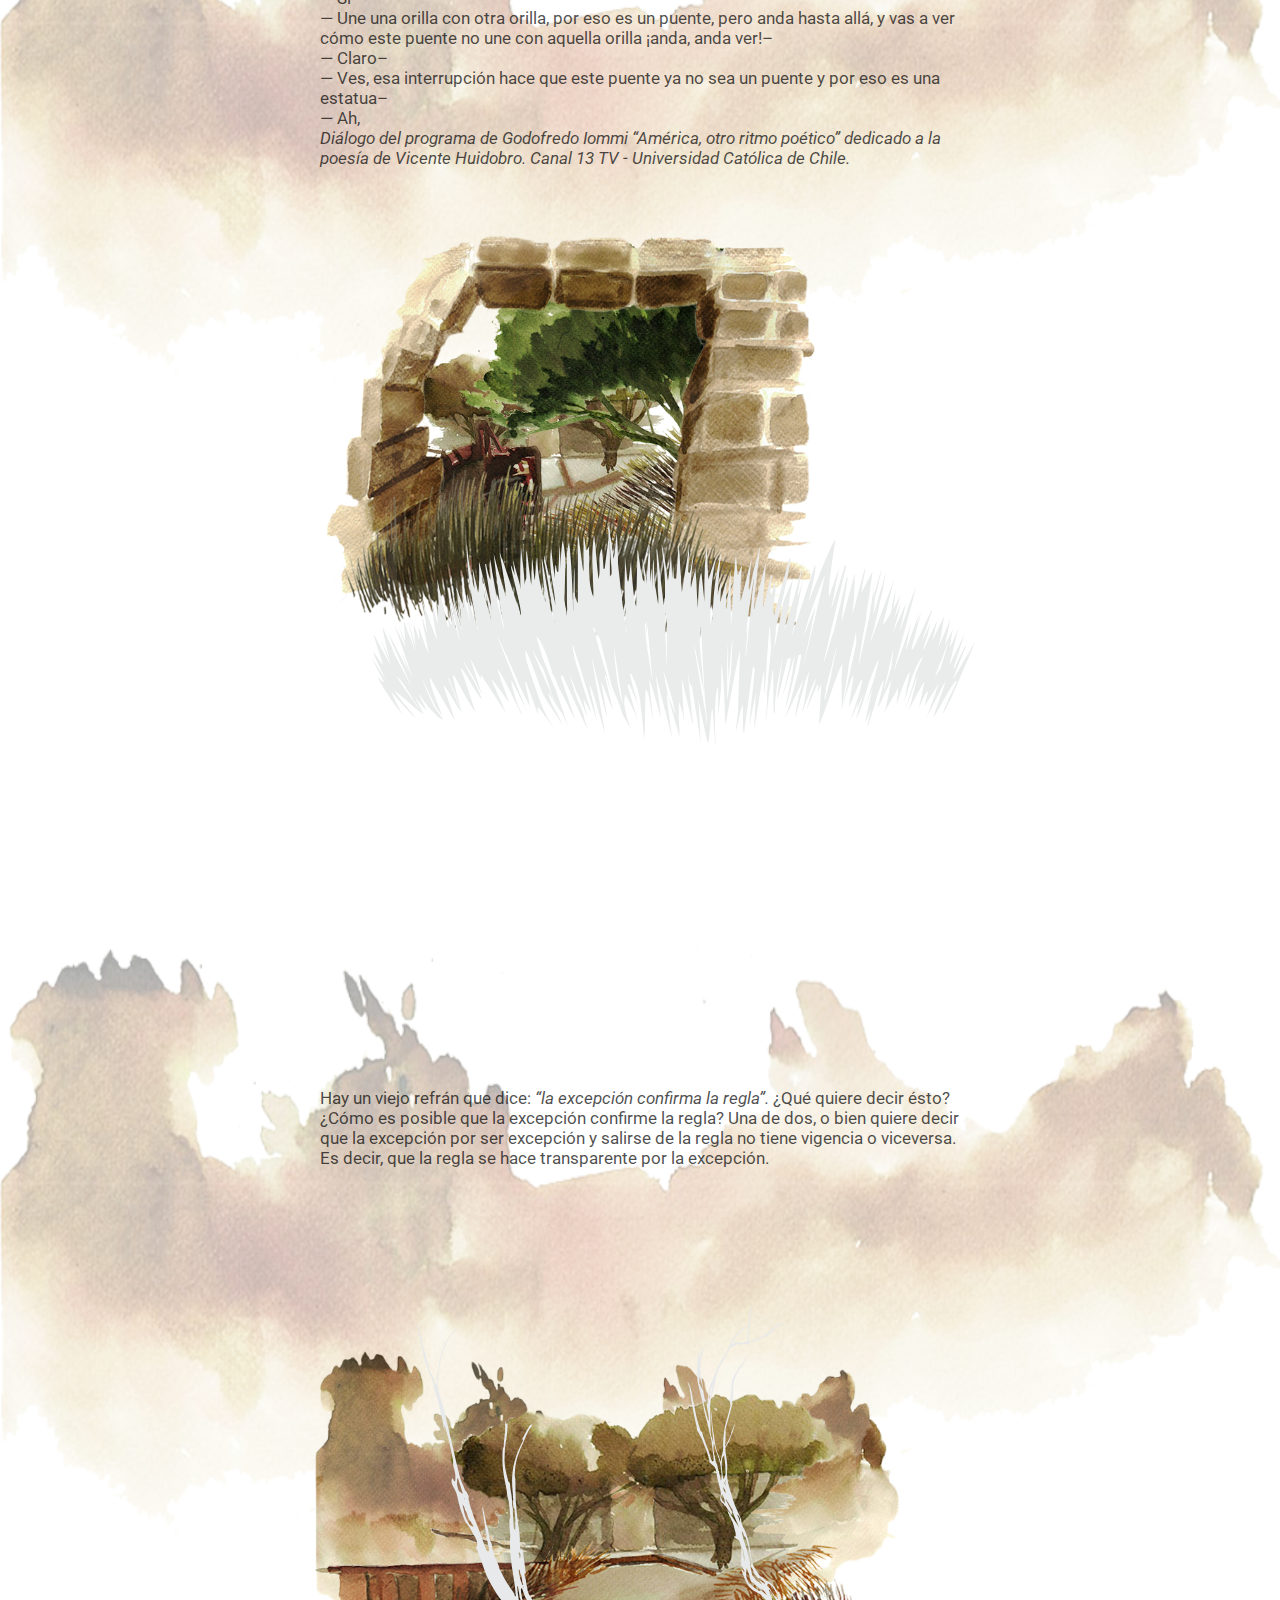
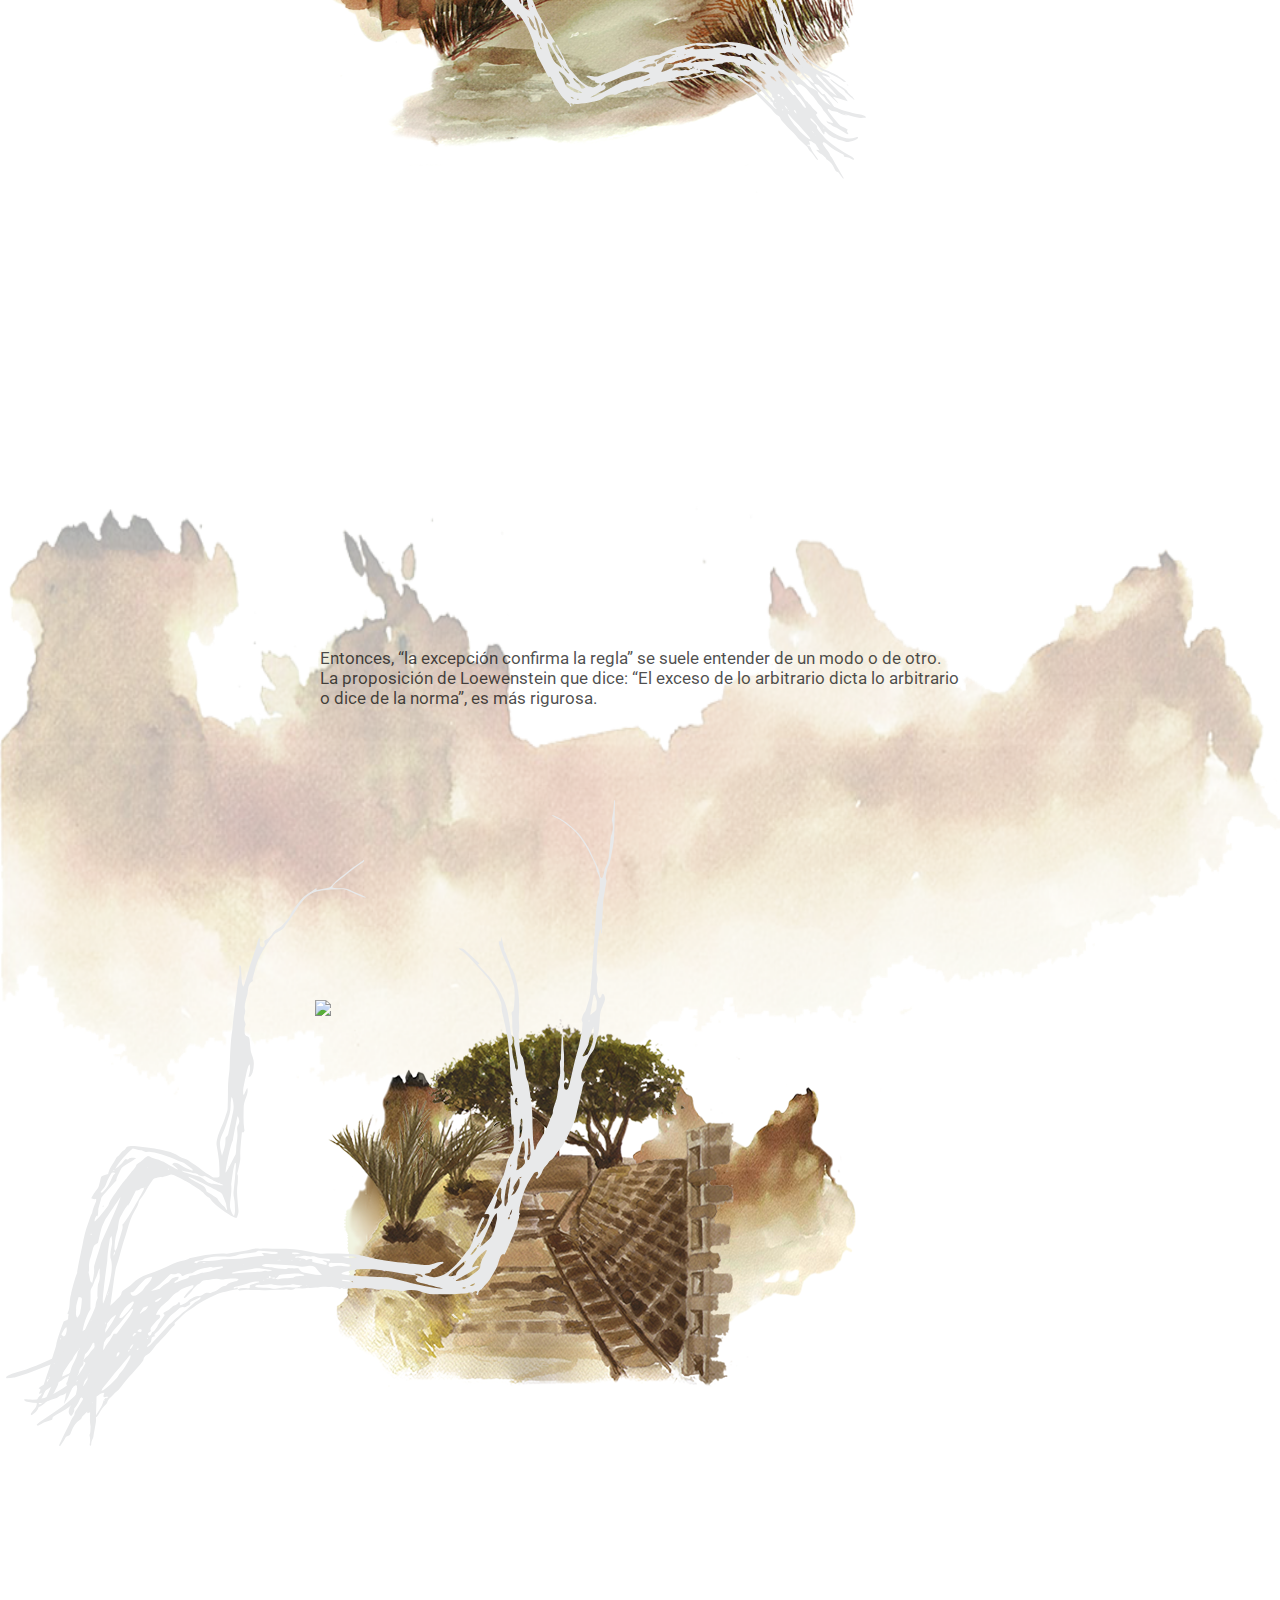
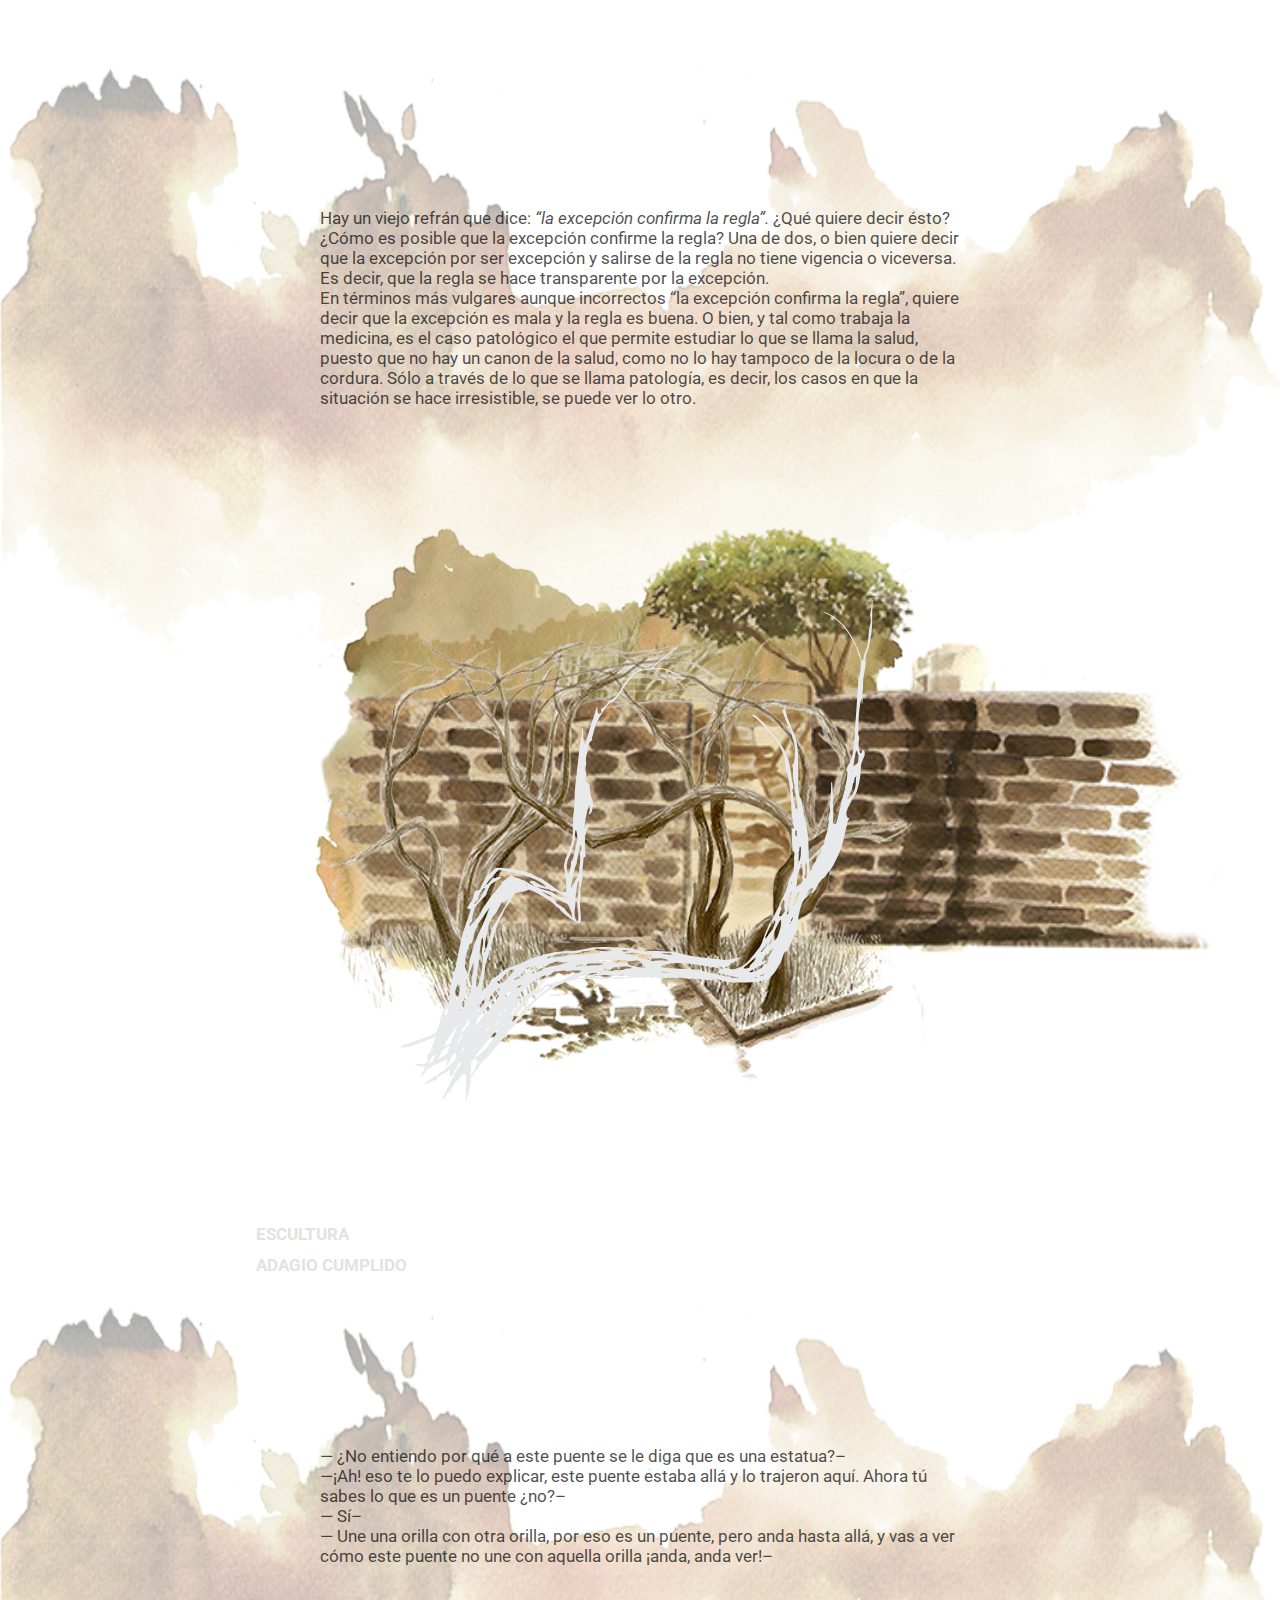
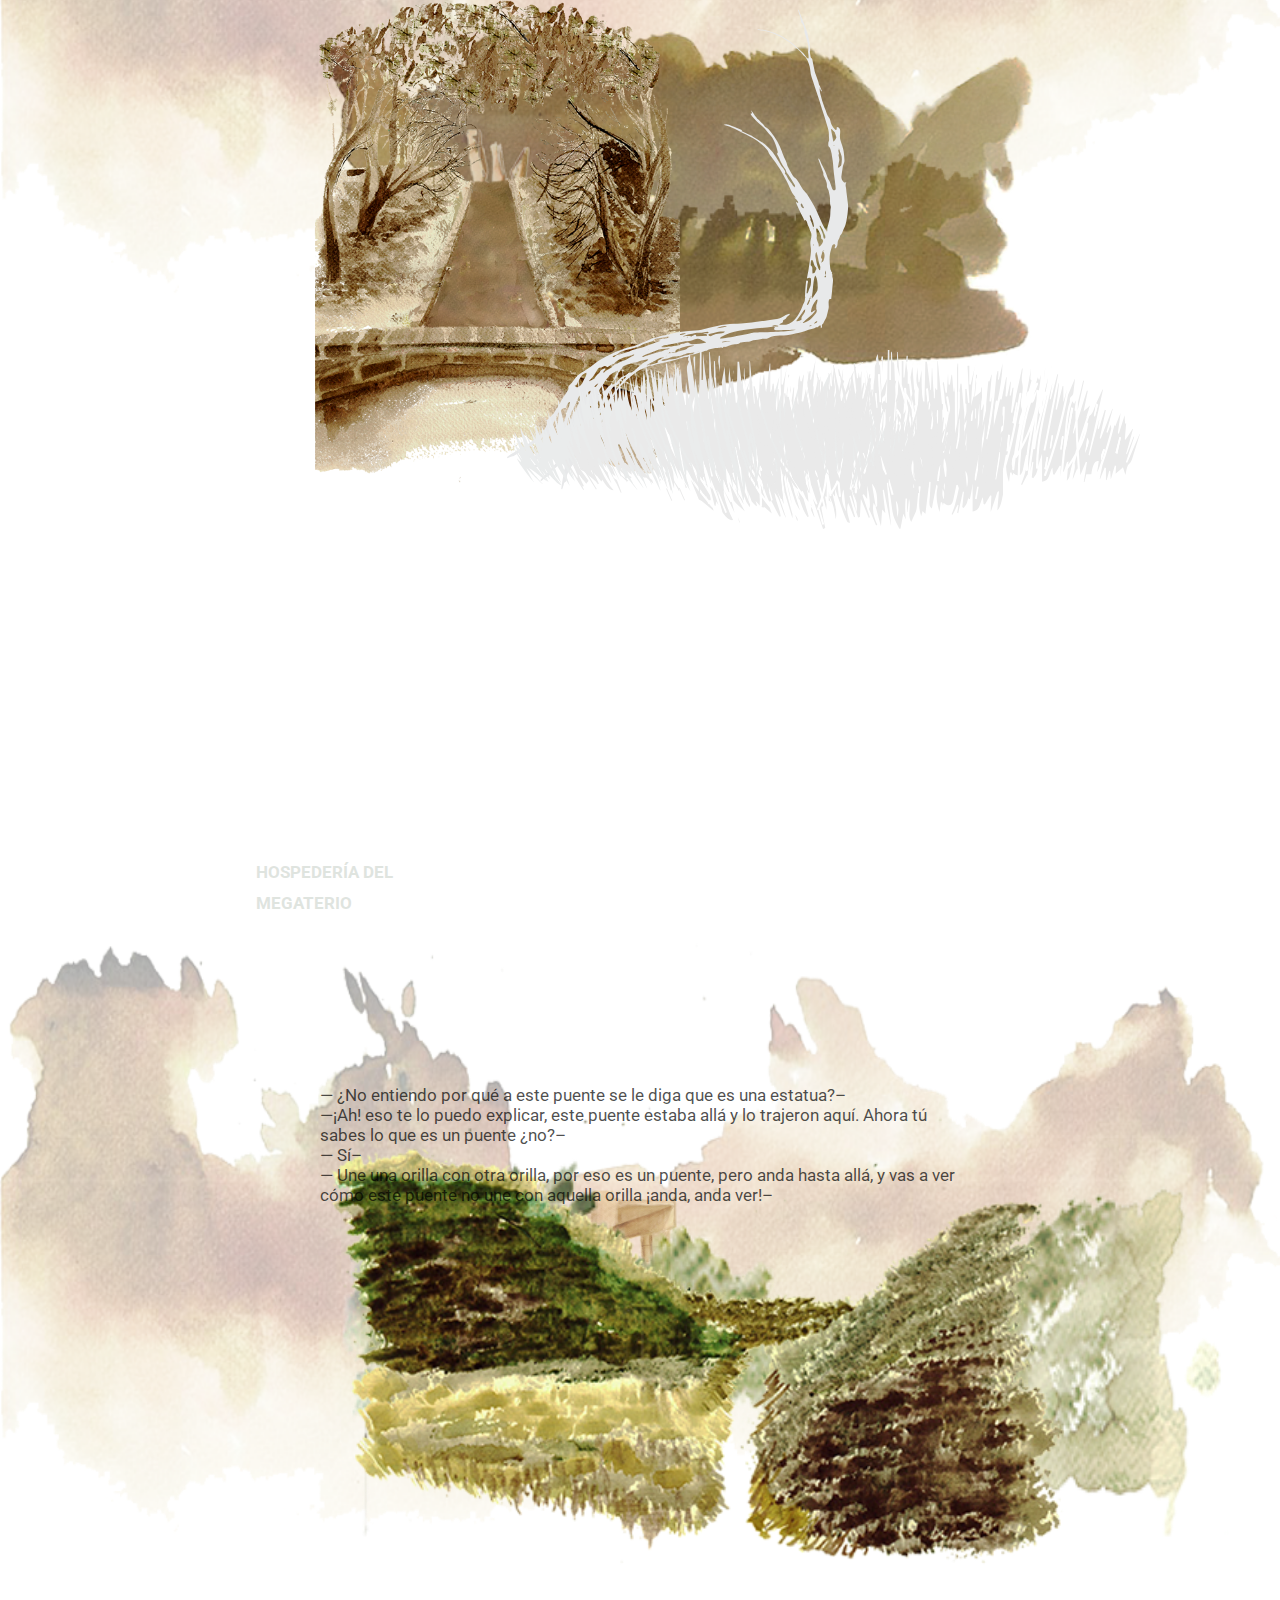
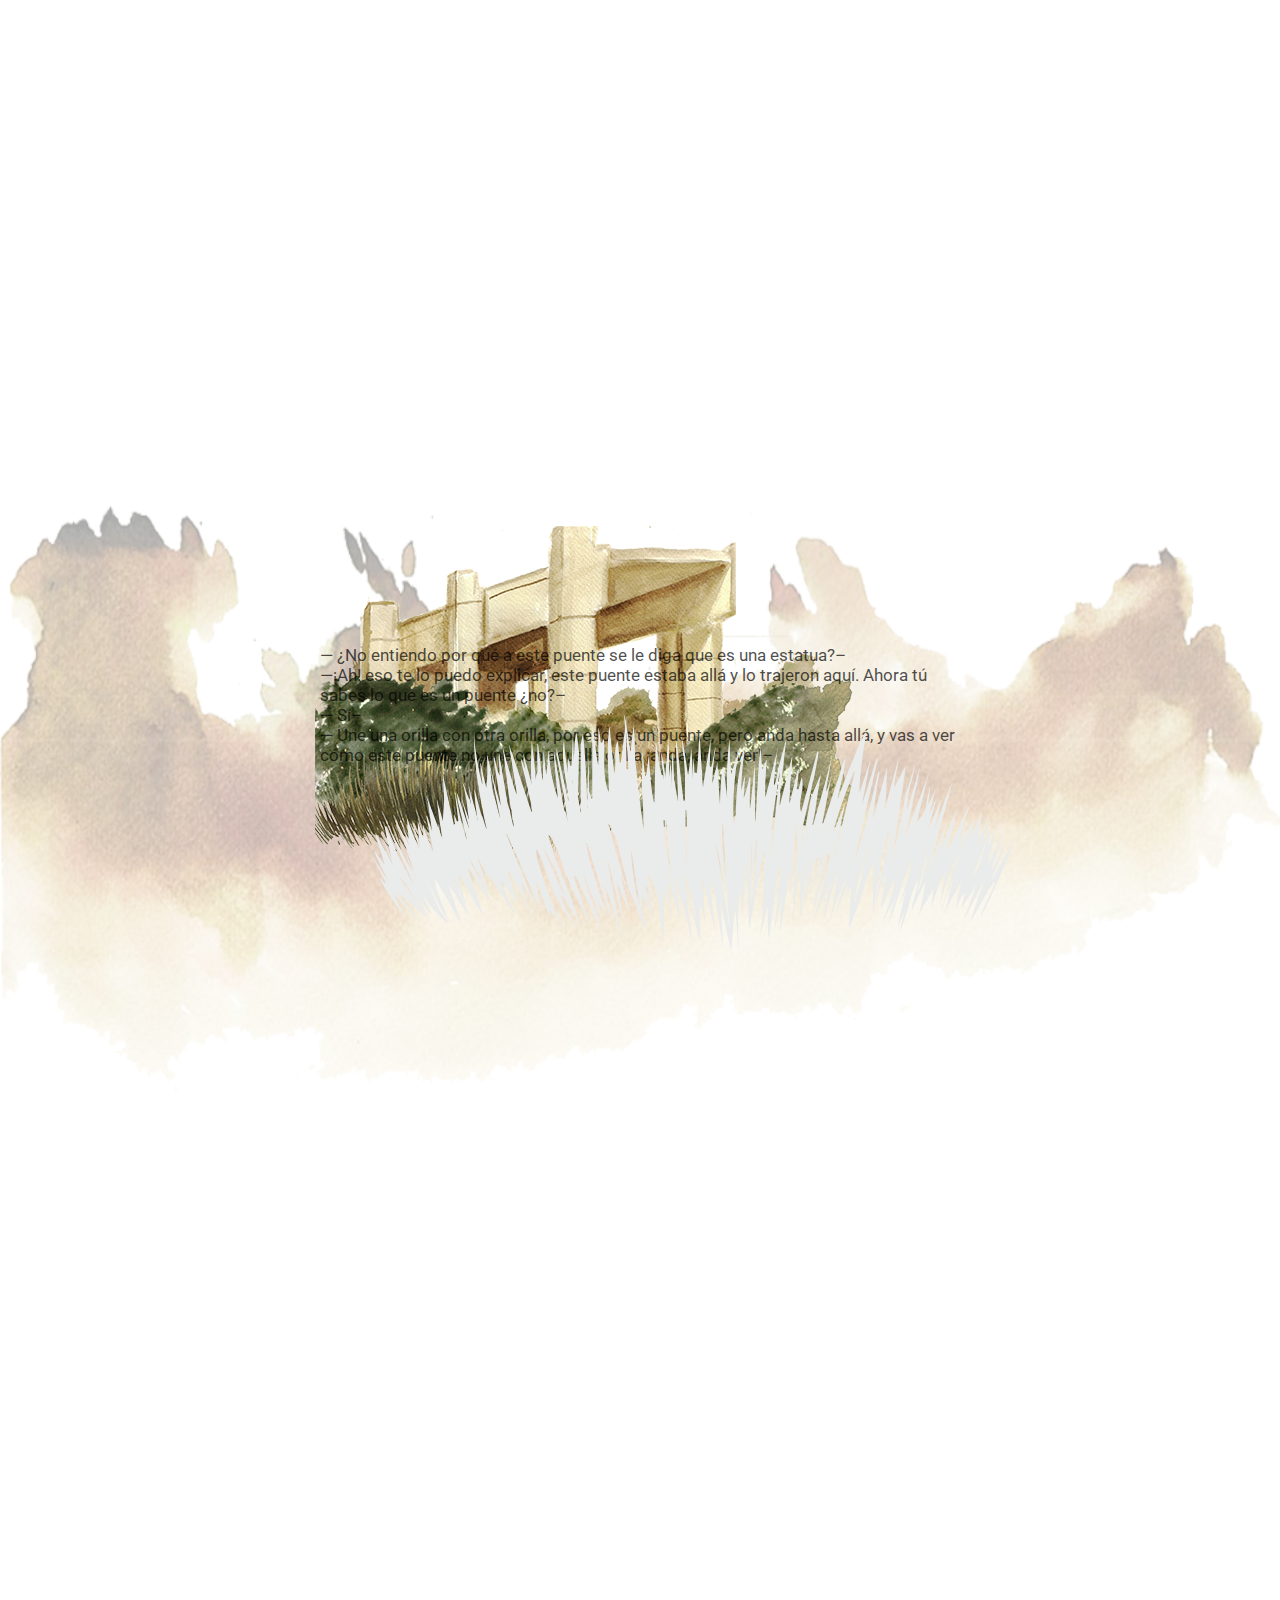
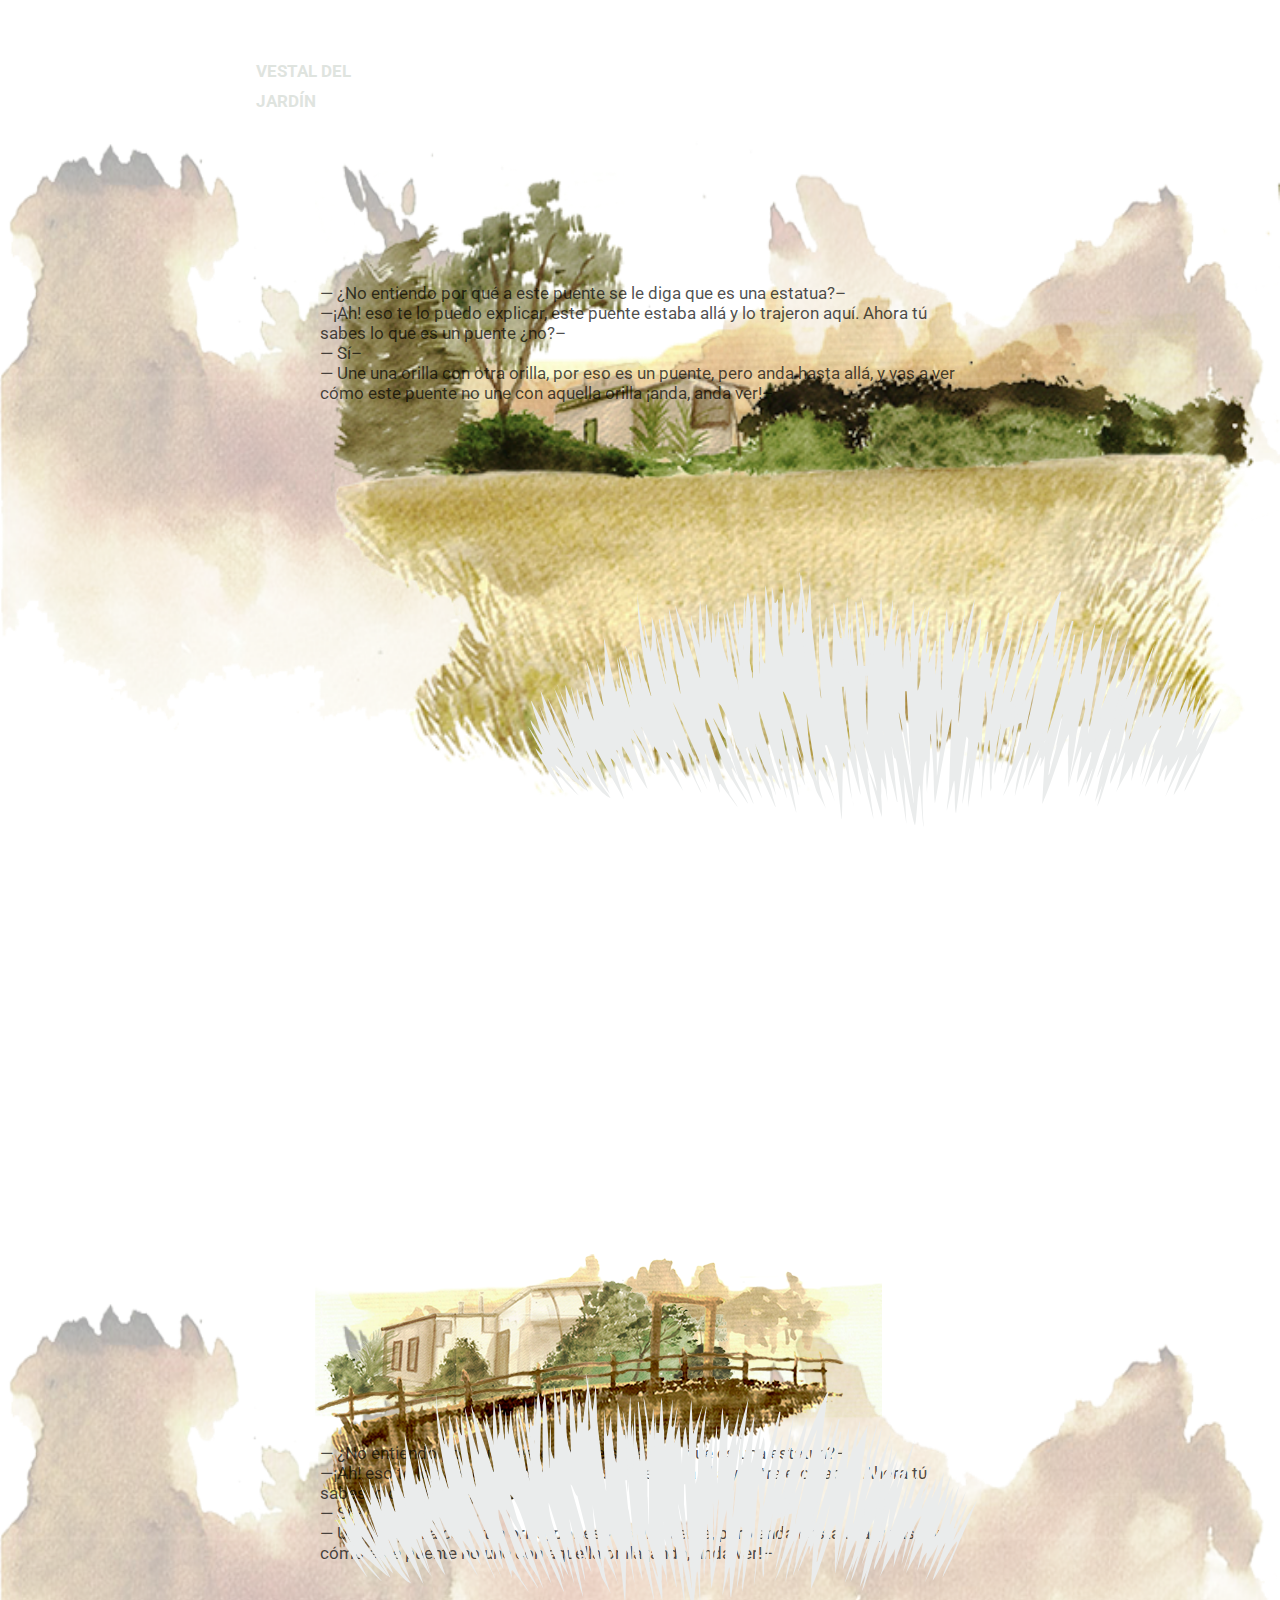
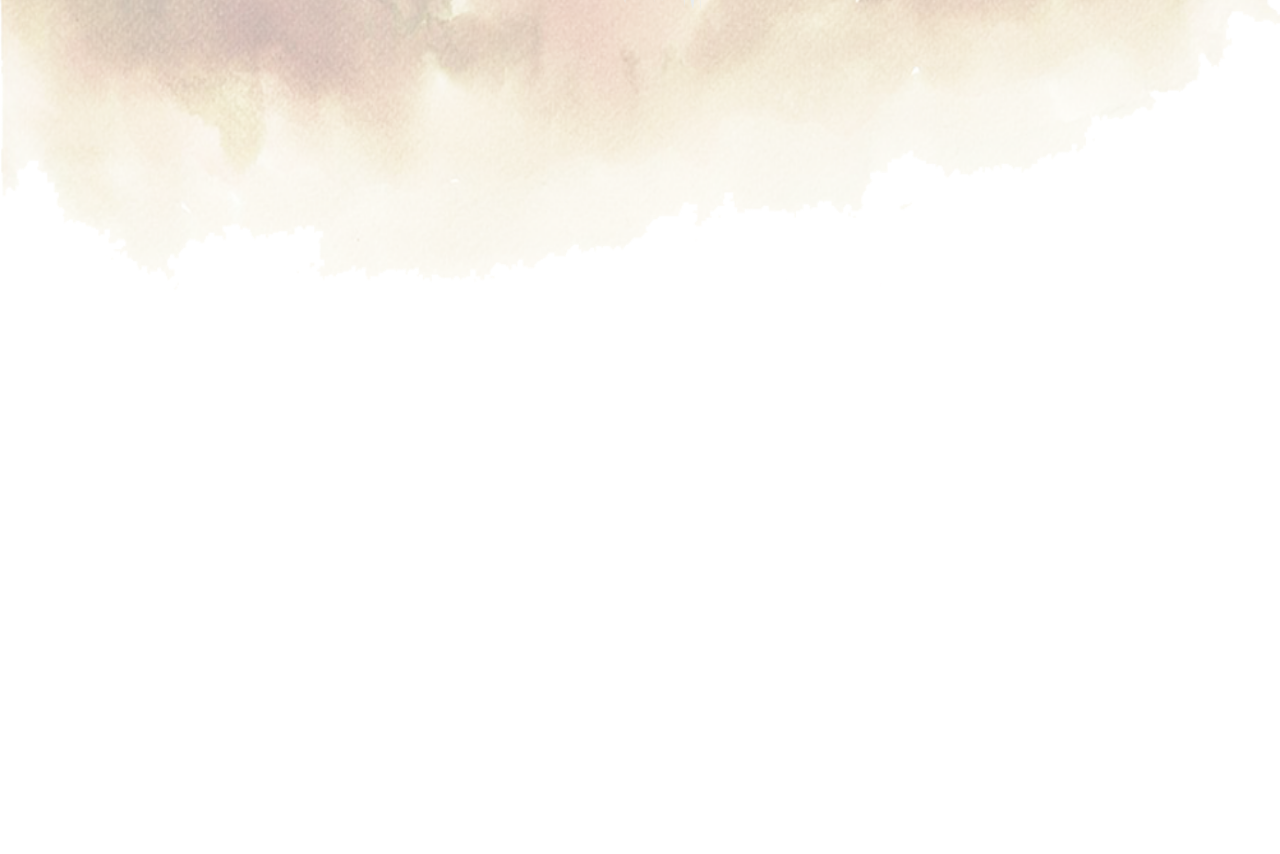
==== commit 3aa4ca3b: "agregue js" ====
--- a/index.html
+++ b/index.html
@@ -8,7 +8,10 @@
  	<link href='http://fonts.googleapis.com/css?family=Roboto:400,300,700' rel='stylesheet' type='text/css'>
  </head>
  <body>
- 	<header>
+ 	<header data-0='background-color:rgb(0,0,0)' 
+		data-200='background-color:rgb(235,235,235)'
+		style='overflow: scroll-x; position: relative'
+		>
  		<div id="heder">
  			<div class="encabezado">
 		 		<p>
@@ -20,6 +23,12 @@
 		 		<h2>Norma y Apartado por Godofredo Iommi[1985]</h2>
 	 		</div>
 	 	</div>
+
+			<div class="transicion">
+				<div data-0="background-color:rgba(0,0,0,.6);" data-400="background-color:rgba(10,10,10.0);"><p>Cementerio<br>Ciudad Abierta</p></div>
+		 	
+			</div>
+
  	</header>
  	<div id="nav">
 	 	<ul>
@@ -31,6 +40,7 @@
 	 </div>
  	<!--inicio de la primera parte del recorrido donde se ve el cementerio-->
 	<div id="esc1">	
+
 	 	<div id="content"> 
 	 		<div class="section1">
 	 			<img src="img/fondo3.png">
@@ -44,7 +54,7 @@
 						<img src="img/1plano1..png">
 					</div>
 					<div class="svg1">
-						<img src="img/texturalineaspasto2.svg" ></img>
+						<img src="svg/pasto1.svg" ></img>
 					</div>			
 			</div>
 			
@@ -67,18 +77,18 @@
 			</div>
 		
 			<div class="section2">
-					<div class="img4">
-						<img src="img/2fondo.png">
-					</div>
-					<div class="img5">
-						<img src="img/2tex.png">
-					</div>
-					<div class="img6">
-						<img src="img/2plano1..png">
-					</div>
-					<div class="svg2">
-						<img src="img/texturalineaspasto2.svg" ></img>
-					</div>			
+				<div class="img4">
+					<img src="img/2fondo.png">
+				</div>
+				<div class="img5">
+					<img src="img/2tex.png">
+				</div>
+				<div class="img6">
+					<img src="img/2plano1..png">
+				</div>
+				<div class="svg2">
+					<img src="svg/pasto1.svg" ></img>
+				</div>			
 			</div>
 	 		
 
@@ -86,8 +96,6 @@
 				<img src="img/fondo3.png">
 				<div class="p">
 					<p>Hay un viejo refrán que dice: <em>“la excepción confirma la regla”.</em> ¿Qué quiere decir ésto? ¿Cómo es posible que la excepción confirme la regla? Una de dos, o bien quiere decir que la excepción por ser excepción y salirse de la regla no tiene vigencia o viceversa. Es decir, que la regla se hace transparente por la excepción.<br>
-
-					En términos más vulgares aunque incorrectos “la excepción confirma la regla”, quiere decir que la excepción es mala y la regla es buena. O bien, y tal como trabaja la medicina, es el caso patológico el que permite estudiar lo que se llama la salud, puesto que no hay un canon de la salud, como no lo hay tampoco de la locura o de la cordura. Sólo a través de lo que se llama patología, es decir, los casos en que la situación se hace irresistible, se puede ver lo otro.
 					</p>
 				</div>
 			</div>	
@@ -104,16 +112,13 @@
 					<img src="img/3plano1..png">
 				</div>
 				<div class="svg3">
-					<img src="img/texturalineasarbol2.svg"></img>
-				</div>
-			</div>
-			<div class="parrafo">
-				<img src="img/fondo3.png">
-				<div class="p">
-					<p>Entonces, “la excepción confirma la regla” se suele entender de un modo o de otro. La proposición de Loewenstein que dice: “El exceso de lo arbitrario dicta lo arbitrario o dice de la norma”, es más rigurosa.<br>
-
-					Se trata de la “norma”, de lo “normado”, es decir, lo que constituye una construcción, otros le llaman “orden”, cuyo fundamento real, es arbitrario. Es decir, no es un orden el que genera un orden sino que es una construcción a partir de algo que no lo era. Este “no lo era” (algunos le llaman “naturaleza” por decir confuso, suma de posibilidades o caos) es una construcción a partir de lo que no lo era y precisamente cuando lo que no es construcción se manifiesta en grado excesivo, “lo exceso”, el exceso de lo arbitrario, es cuando más se hace transparente la necesidad de la construcción.
-						</p>
+					<img src="svg/arbol1.svg"></img>
+				</div>
+			</div>
+			<div class="parrafo">
+				<img src="img/fondo3.png">
+				<div class="p">
+					<p>Entonces, “la excepción confirma la regla” se suele entender de un modo o de otro. La proposición de Loewenstein que dice: “El exceso de lo arbitrario dicta lo arbitrario o dice de la norma”, es más rigurosa.<br></p>
 				</div>
 			</div>
 
@@ -126,10 +131,10 @@
 					<img src="img/4tex.png">
 				</div>
 				<div class="img12">
-					<img src="img/4plano1..png">
+					<img src="img/4plano1.png">
 				</div>
 				<div class="svg4">
-					<img src="img/texturalineasarbol2.svg"></img>
+					<img src="svg/arbol2.svg"></img>
 				</div>
 
 			</div>
@@ -154,26 +159,32 @@
 					<img src="img/7plano1.png">
 				</div>
 				<div class="svg5">
-					<img src="img/texturalineasarbol3.svg"></img>
-				</div>
-
-			</div>
-			<div class="parrafo">
-				<img src="img/fondo3.png">
-				<div class="p">
-					<p></p>
-				</div>
-			</div>
+					<img src="svg/arbol2.svg"></img>
+				</div>
+			</div>
+
+			<div class="transicion">
+				<div 
+				data-5100="background-color:rgba(10,10,10,.0);"
+				 data-5200="background-color:rgba(0,0,0.3);"
+				 data-5250="background-color:rgba(10,10,10,.1);"
+				 data-5300="background-color:rgba(10,10,10,.0);"
+				 ><p>Escultura<br>Adagio Cumplido</p>
+				</div>
+			</div>
+		
  		</div>
  	</div><!--esc1-->
  							
  	<!--fin de la primera parte del recorrido donde se ve el cementerio-->
 
  	<!--inicio de la segunda parte del recorrido donde se ve la escultura-->
+ 	
  	<div id="esc2">	
+
 	 	<div id="content"> 
+
 	 		<div class="section1">
-	 			<img src="img/fondo3.png">
 				<div class="img16">
 					<img src="img/6fondo.png">
 				</div>
@@ -184,7 +195,7 @@
 					<img src="img/6plano1.png">
 				</div>
 				<div class="svg6">
-					<img src="img/texturalineasarbol3.svg" ></img>
+					<img src="svg/arbolypasto1.svg" ></img>
 				</div>	
 
 			</div>
@@ -198,17 +209,28 @@
 					— Une una orilla con otra orilla, por eso es un puente, pero anda hasta allá, 
 						y vas a ver cómo este puente no une con aquella orilla ¡anda, anda ver!– <br> 
 					</p>
+				</div>
+				<div class="transicion">
+					<div 
+					data-6300="background-color:rgba(10,10,10,.0);"
+					 data-6400="background-color:rgba(0,0,0.3);"
+					 data-6450="background-color:rgba(10,10,10,.1);"
+					 data-6500="background-color:rgba(10,10,10,.0);"
+					 ><p>Hospedería del<br>Megaterio</p>
+					</div>
 				</div>
 			</div>
 		</div>	
 	</div>
 	 <!--fin de la primera parte del recorrido donde se ve el cementerio-->
  	
- 	<!--inicio de la tercera parte del recorrido donde se ve la hospederia-->
+ 	<!--inicio de la cuarta parte del recorrido donde se ve el vestal-->
  	<div id="esc3">	
  		 <div id="content"> 
+ 		 	
+		 	
+	 		</div>
  			<div class="section1">
- 				<img src="img/fondo3.png">
 				<div class="img19">
 					<img src="img/8fondo.png">
 				</div>
@@ -219,7 +241,7 @@
 					<img src="img/8plano1.png">
 				</div>
 				<div class="svg7">
-					<img src="img/texturalineaspasto2.svg" ></img>
+					<img src="svg/texturalineaspasto2.svg" ></img>
 				</div>	
 
 			</div>
@@ -237,7 +259,6 @@
 			</div>
 
 			<div class="section2">
- 				<img src="img/fondo3.png">
 				<div class="img22">
 					<img src="img/9fondo.png">
 				</div>
@@ -248,7 +269,7 @@
 					<img src="img/9plano1.png">
 				</div>
 				<div class="svg8">
-					<img src="img/texturalineaspasto2.svg" ></img>
+					<img src="svg/pasto1.svg" ></img>
 				</div>	
 
 			</div>
@@ -264,6 +285,15 @@
 					</p>
 				</div>
 			</div>
+			<div class="transicion">
+					<div 
+					data-5000="background-color:rgba(10,10,10,.0);"
+					 data-5400="background-color:rgba(0,0,0.3);"
+					 data-5450="background-color:rgba(10,10,10,.1);"
+					 data-5500="background-color:rgba(10,10,10,.0);"
+					 ><p>VEstal del<br>Jardín</p>
+					</div>
+				</div>
 
 		</div>
  	</div>
@@ -273,14 +303,69 @@
  	<div id="esc4">	
  		<div id="content"> 
  			<div class="section1">
+				<div class="img25">
+					<img src="img/10fondo.png">
+				</div>
+				<div class="img26">
+					<img src="img/10tex.png">
+				</div>
+				<div class="img27">
+					<img src="img/10plano1.png">
+				</div>
+				<div class="svg9">
+					<img src="svg/pasto1.svg" ></img>
+				</div>	
+			</div>
+ 			<div class="parrafo">
+ 				<img src="img/fondo3.png">
+				<div class="p">
+					<p>— ¿No entiendo por qué a este puente se le diga que es una estatua?–<br> 
+					—¡Ah! eso te lo puedo explicar, este puente estaba allá y lo trajeron aquí. 
+					Ahora tú sabes lo que es un puente ¿no?– <br> 
+					— Sí– <br> 
+					— Une una orilla con otra orilla, por eso es un puente, pero anda hasta allá, 
+					y vas a ver cómo este puente no une con aquella orilla ¡anda, anda ver!– <br> 
+					</p>
+				</div>
  			</div>
+
+ 			<div class="section2">
+				<div class="img28">
+					<img src="img/11fondo.png">
+				</div>
+				<div class="img29">
+					<img src="img/11tex.png">
+				</div>
+				<div class="img30">
+					<img src="img/11plano1.png">
+				</div>
+				<div class="svg10">
+					<img src="svg/pasto1.svg" ></img>
+				</div>	
+			</div>
  			<div class="parrafo">
- 			</div>
+ 				<img src="img/fondo3.png">
+				<div class="p">
+					<p>— ¿No entiendo por qué a este puente se le diga que es una estatua?–<br> 
+					—¡Ah! eso te lo puedo explicar, este puente estaba allá y lo trajeron aquí. 
+					Ahora tú sabes lo que es un puente ¿no?– <br> 
+					— Sí– <br> 
+					— Une una orilla con otra orilla, por eso es un puente, pero anda hasta allá, 
+					y vas a ver cómo este puente no une con aquella orilla ¡anda, anda ver!– <br> 
+					</p>
+				</div>
  		</div><!--cont-->
  	</div><!--esc4-->
  	<!--fin de la cuarta parte del recorrido donde se ve la hospedería-->
 
  	<footer>	
  	</footer>
+
+
+ 	<script type="text/javascript" src="js/skrollr.min.js"></script>
+	<script type="text/javascript">
+    var s = skrollr.init();
+    </script>
+
  </body>
 </html>--- a/css/cascada.css
+++ b/css/cascada.css
@@ -16,9 +16,9 @@
 }
 .encabezado{
 	width: 650px;
-	height: 400px;
-	margin: 140px auto;
-	padding: 0px 0px;
+	height: 500px;
+	margin: 0px auto;
+	padding: 140px 0px;
 
 }
 
@@ -96,7 +96,7 @@
 	z-index: 4;
 }
 #nav ul li a:hover{
-	color: rgba(100,35,35,.9);
+	color: #A4C18C;
 }
 #activo > a{
 	color: #5F4C0B;
@@ -115,7 +115,7 @@
 	width: 650px;
 	height: auto;
 	margin: 0 auto;
-	padding: 0 0 0 5%;
+	padding: 15 0 15 5%;
 	
 	
 }
@@ -123,7 +123,7 @@
 	width: 650px;
 	height: auto;
 	margin: 0 auto;
-	padding: 0 5 0 0%;
+	padding: 15 5 0 15%;
 	
 	
 }
@@ -139,39 +139,49 @@
 img{
 	max-width: 100%
 }
+.transicion{
+	width: 100%;
+	height:40%;
+}
+.transicion p{
+	color:#DFE4DF;
+	font-family: 'Roboto', sans-serif; 
+	font-weight: 700;
+	font-size: 17px;
+	line-height: 20px;
+	text-transform: uppercase;
+	z-index: 4;
+	padding-left: 20%;
+	line-height: 180%;
+}
 
 /**primer momento**/
 .img1{
 	
 	position:absolute;
-	top:700px;
+	top:780px;
 	z-index:-1;
 }
 .img2{
 	
 	position:absolute; 
-	top:700px;
+	top:780px;
 	z-index:1;
 }
 .img3{
-	
-	position:absolute;
-	
-	top:700px;
+	position:absolute;
+	top:780px;
 	z-index:2;
 }
 
 .svg1{
 	position:absolute;
-	margin-left: 15%;
-	margin-right:3%;
-	padding: 0px;
-	top:800px;
-	z-index:4;
-}
-
-.parrafo{
-	width: 100%;
+	margin-left: 18%;
+	margin-right: 3%;
+	padding: 0px;
+	top: 950px;
+	z-index: 4;
+	max-width: 50%;
 }
 
 
@@ -179,22 +189,20 @@
 	width: 100%;
 	height:500px;
 	margin: 0px auto;
+	z-index: -3;
+	height:600px;
 	z-index: 3;
-	position: relative;
-	top: 80px;
-	height:600px;
-	padding: 0px;
-	z-index: 3;
-	
-}
-
-.p{
-	height: 300px;
-	z-index: 3;
-	position: relative;
-	top: -410px;
-	width: 50%;
-	margin: 5% auto;
+	
+}
+
+.p {
+    width: 50%;
+    margin: 5% auto;
+    height: 300px;
+    z-index: 3;
+    position: relative;
+    top: -600px;
+    padding: 5% 5%;
 }
 
 .p p{
@@ -202,8 +210,8 @@
 	font-weight: 400;
 	font-size: 17px;
 	color:rgba(0,0,0,.7);
-	
-}
+}
+
 
 /**segundo momento**/
 
@@ -231,31 +239,31 @@
 
 .svg2{
 	position:absolute;
-	padding-right:2%; 
-	padding: 0px;
-	top:1900px;
-	z-index:4;
-	width:600px;
-}
-
+	margin-left: 3%;
+	margin-right: 18%;
+	padding: 0px;
+	top: 2110px;
+	z-index: 4;
+	max-width: 50%;
+}
 
 /**tercer momento**/
 
 
 .img7{
 	position:absolute;
-	top:2700px;
+	top:2900px;
 	z-index:-1;
 }
 
 .img8{
 	position:absolute;
-	top:2700px;
+	top:2900px;
 	z-index:1;
 }
 .img9{
 	position:absolute;
-	top:2700px;
+	top:2900px;
 	z-index:2;
 }
 
@@ -263,10 +271,8 @@
 	width:100%;
 	position:absolute;
 	left:0px;
-	top:2750px;
-	z-index:4;
-
-
+	top:2900px;
+	z-index:4;
 }
 
 /**cuarto momento**/
@@ -274,17 +280,17 @@
 .img10{
 	
 	position:absolute;
-	top:3700px;
+	top:4200px;
 	z-index:-1;
 }
 .img11{
 	position:absolute;
-	top:3700px;
+	top:4200px;
 	z-index:1;
 }
 .img12{
 	position:absolute;
-	top:3700px;
+	top:4200px;
 	z-index:2;
 }
 
@@ -292,7 +298,7 @@
 	width:100%;
 	position:absolute;
 	left:0px;
-	top:3700px;
+	top:4000px;
 	z-index:4;
 }
 /**quinto momento**/
@@ -300,24 +306,24 @@
 .img13{
 	
 	position:absolute;
-	top:4700px;
+	top:5300px;
 	z-index:-1;
 }
 .img14{
 	position:absolute;
-	top:4700px;
+	top:5300px;
 	z-index:1;
 }
 .img15{
 	position:absolute;
-	top:4800px;
+	top:5400px;
 	z-index:2;
 }
 .svg5{
-	width:70%;
+	width:100%;
 	position:absolute;
 	left:20px;
-	top:4800px;
+	top:5400px;
 	z-index:4;
 }
 
@@ -327,19 +333,19 @@
 .img16{
 	
 	position:absolute;
-	top:5600px;
+	top:6400px;
 	z-index:-1;
 }
 .img17{
 	
 	position:absolute;
-	top:5600px;
+	top:6400px;
 	z-index:1;
 }
 .img18{
 	
 	position:absolute;
-	top:5700px;
+	top:6400px;
 	z-index:2;
 }
 
@@ -348,7 +354,7 @@
 	margin-left: 15%;
 	margin-right:3%;
 	padding: 0px;
-	top:5700px;
+	top:6400px;
 	z-index:4;
 }
 
@@ -358,19 +364,19 @@
 .img19{
 	
 	position:absolute;
-	top:6500px;
+	top:7500px;
 	z-index:-1;
 }
 .img20{
 	
 	position:absolute;
-	top:6500px;
+	top:7500px;
 	z-index:1;
 }
 .img21{
 	
 	position:absolute;
-	top:6500px;
+	top:7500px;
 	z-index:2;
 }
 
@@ -383,37 +389,93 @@
 	z-index:4;
 }
 
+/**segundo momento**/
+.img22{
+	
+	position:absolute;
+	top:8600px;
+	z-index:-1;
+}
+.img23{
+	
+	position:absolute;
+	top:8500px;
+	z-index:1;
+}
+.img24{
+	
+	position:absolute;
+	top:8600px;
+	z-index:2;
+}
+
+.svg8{
+	position: absolute;
+	margin-left: 3%;
+	padding: 0px;
+	top: 8700px;
+	z-index: 4;
+	margin-right: 0%;
+}
+
+
+/**cambio de página a primer momento de hospedería**/
 /**primer momento**/
-.img22{
-	
-	position:absolute;
-	top:7500px;
-	z-index:-1;
-}
-.img23{
-	
-	position:absolute;
-	top:7500px;
-	z-index:1;
-}
-.img24{
-	
-	position:absolute;
-	top:7500px;
-	z-index:2;
-}
-
-.svg8{
+.img25{
+	position:absolute;
+	top:9800px;
+	z-index:-1;
+}
+.img26{
+	
+	position:absolute;
+	top:9700px;
+	z-index:1;
+}
+.img27{
+	
+	position:absolute;
+	top:9970px;
+	z-index:2;
+}
+
+.svg9{
 	position:absolute;
 	margin-left: 15%;
 	margin-right:3%;
 	padding: 0px;
-	top:7500px;
-	z-index:4;
-}
-
-
-
+	top:10050px;
+	z-index:4;
+}
+
+/**segundo momento**/
+
+.img28{
+	position:absolute;
+	top:10800px;
+	z-index:-1;
+}
+.img29{
+	
+	position:absolute;
+	top:10850px;
+	z-index:1;
+}
+.img30{
+	
+	position:absolute;
+	top:10860px;
+	z-index:2;
+}
+
+.svg10{
+	position: absolute;
+	margin-left: 0%;
+	margin-right: 0%;
+	padding: 0px;
+	top: 10960px;
+	z-index: 4;
+}
 @media screen and (max-width: 768px) {
 
 .parrafo{
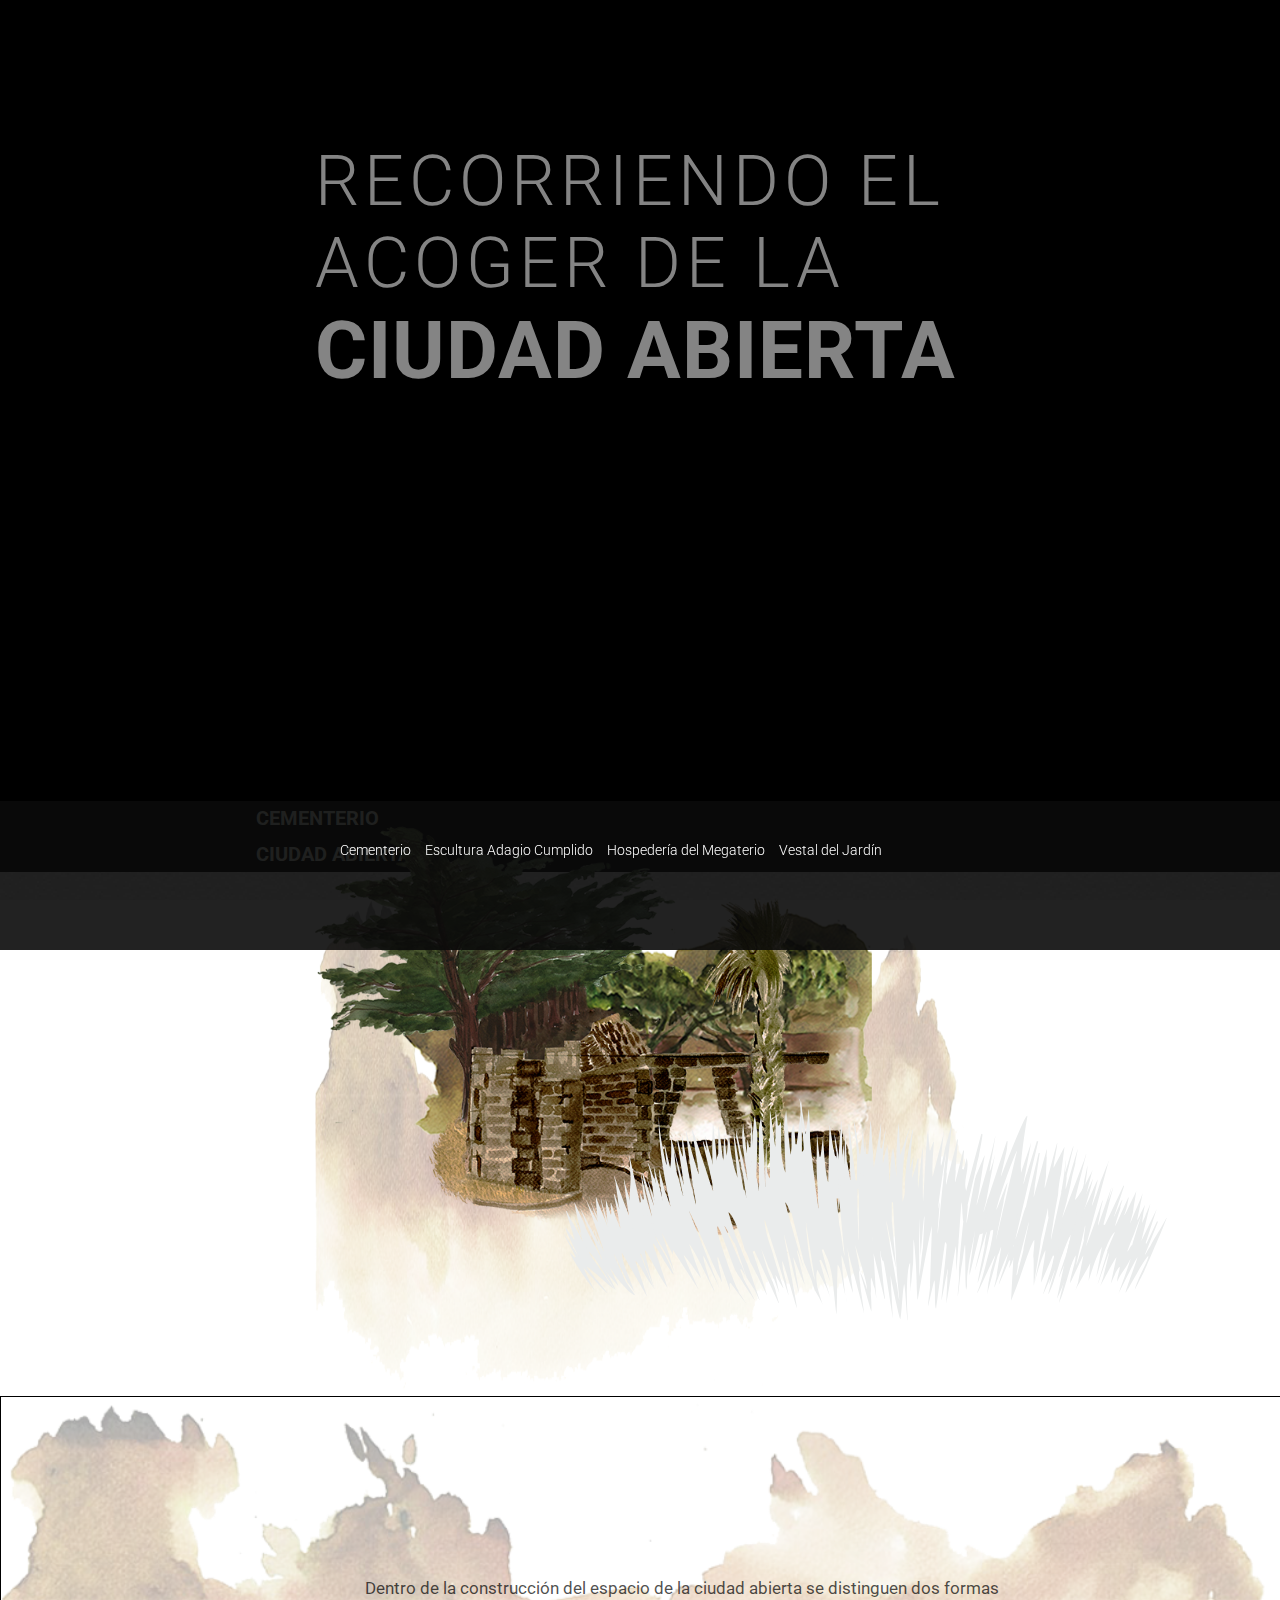
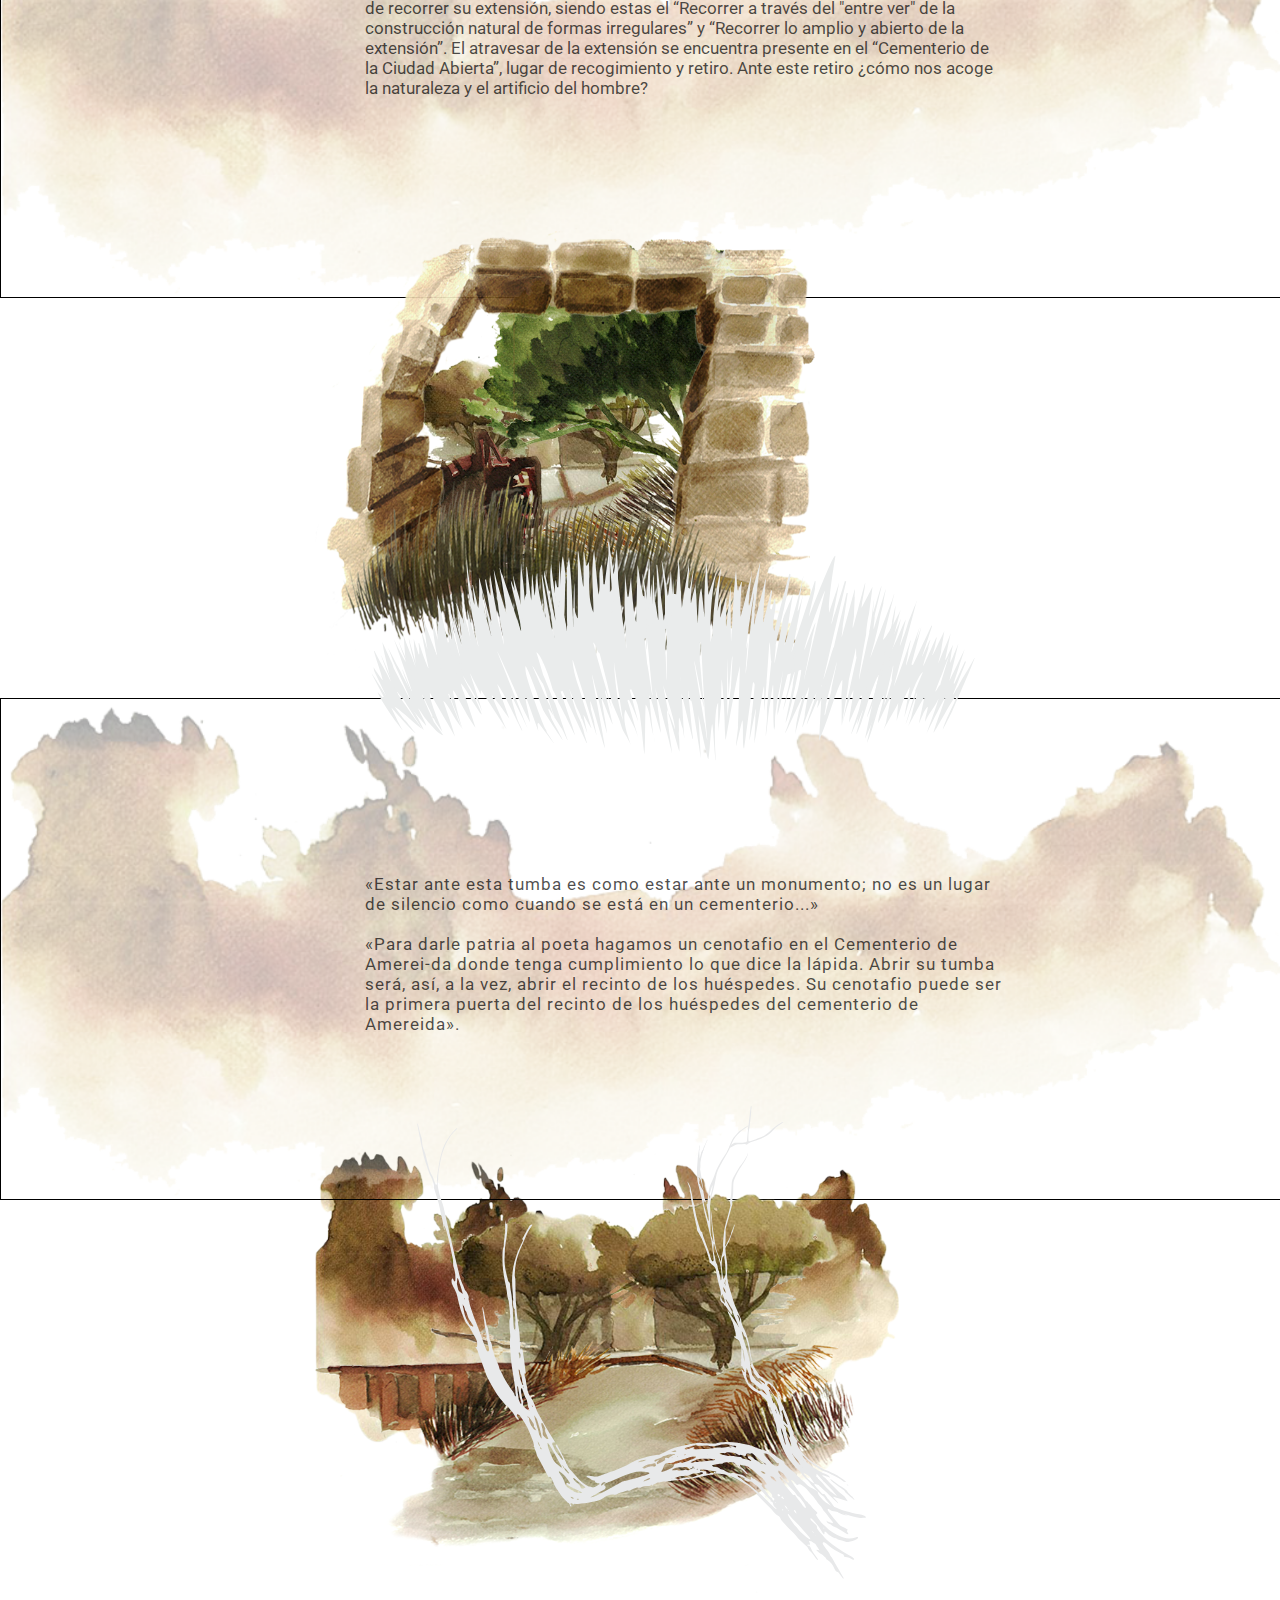
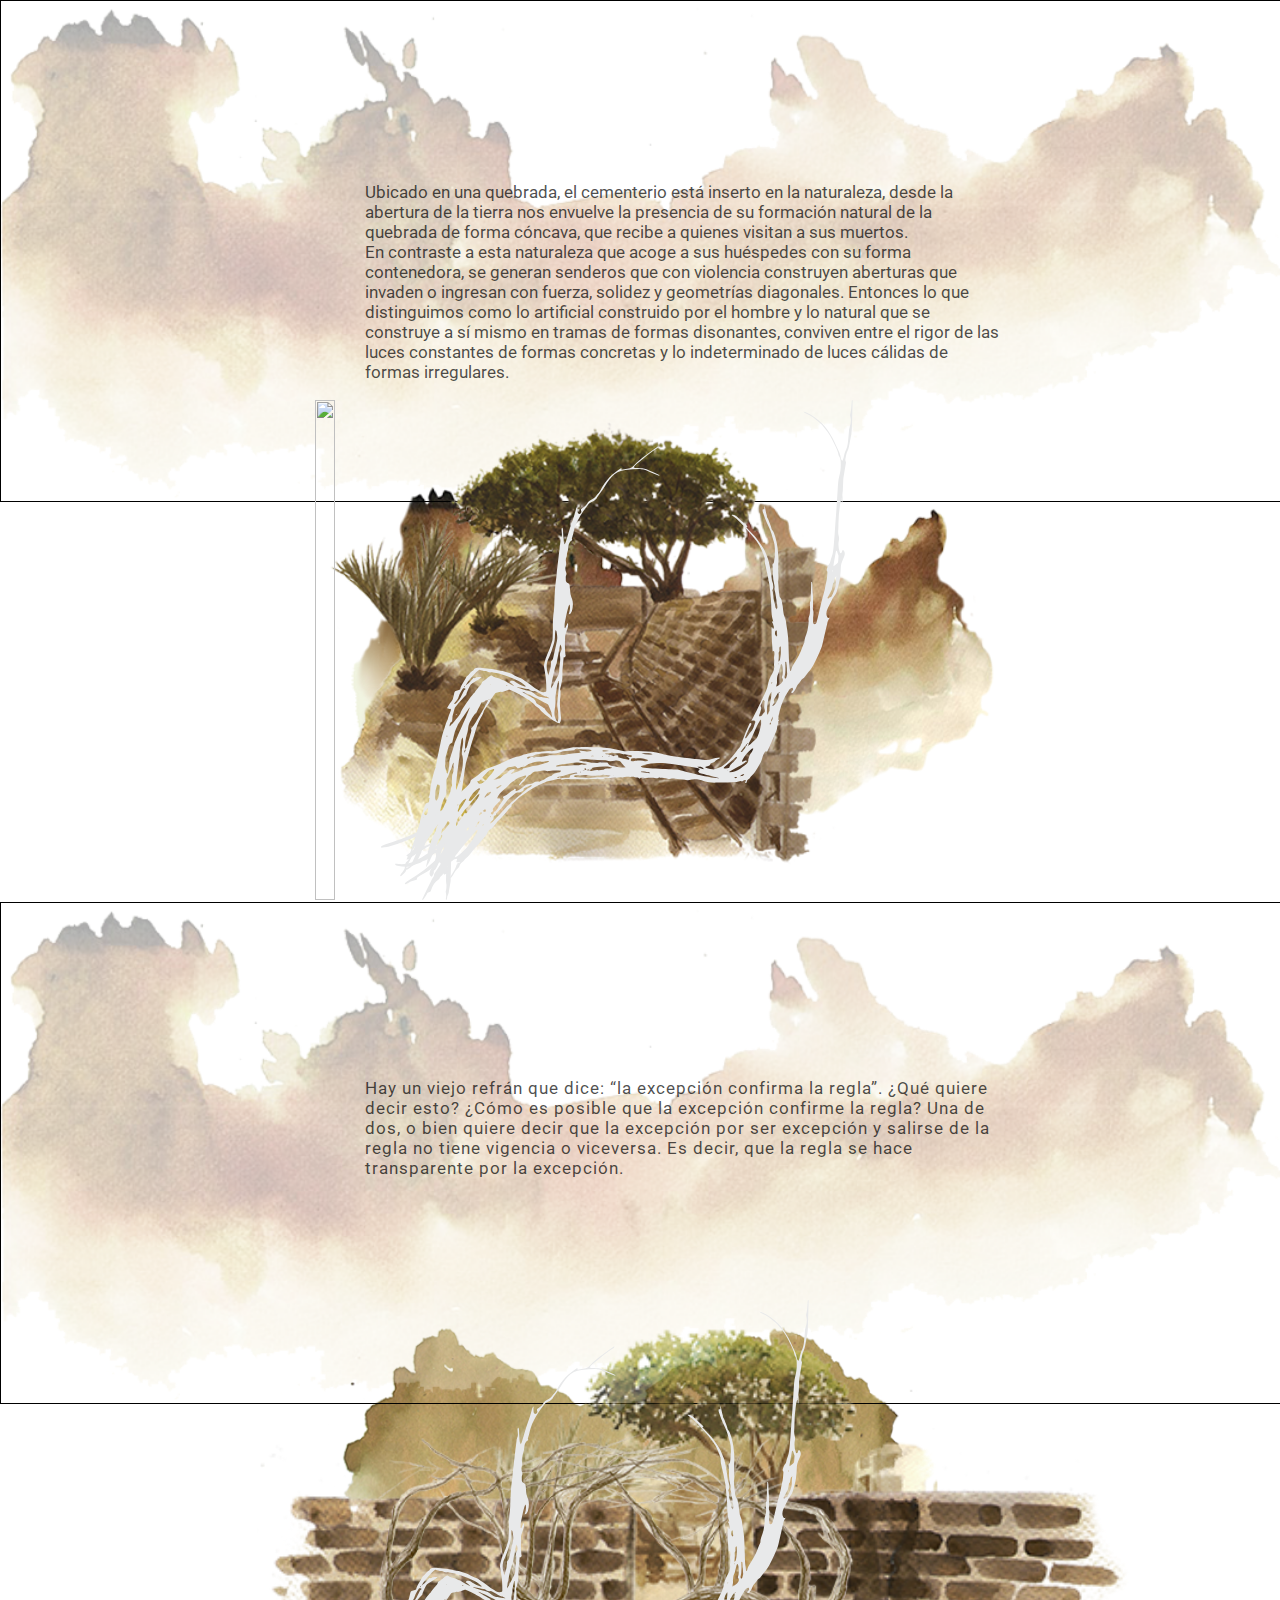
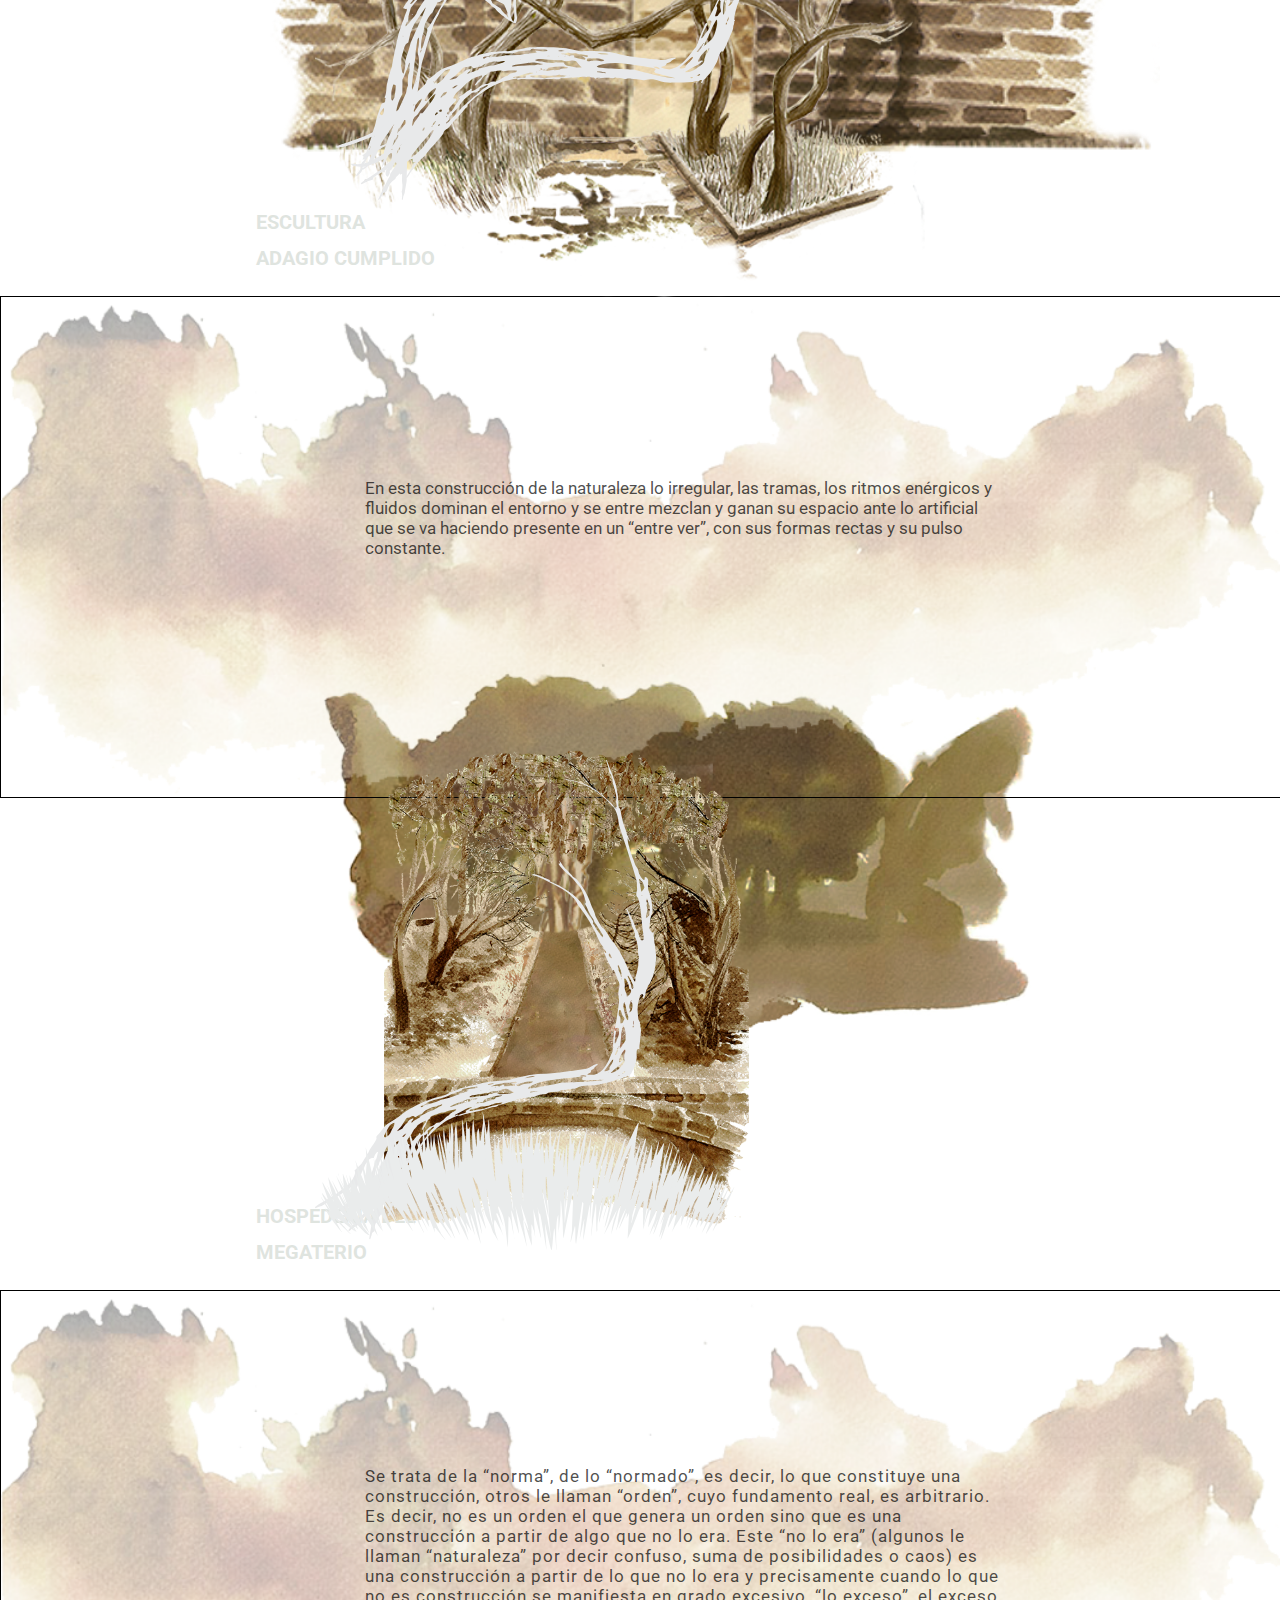
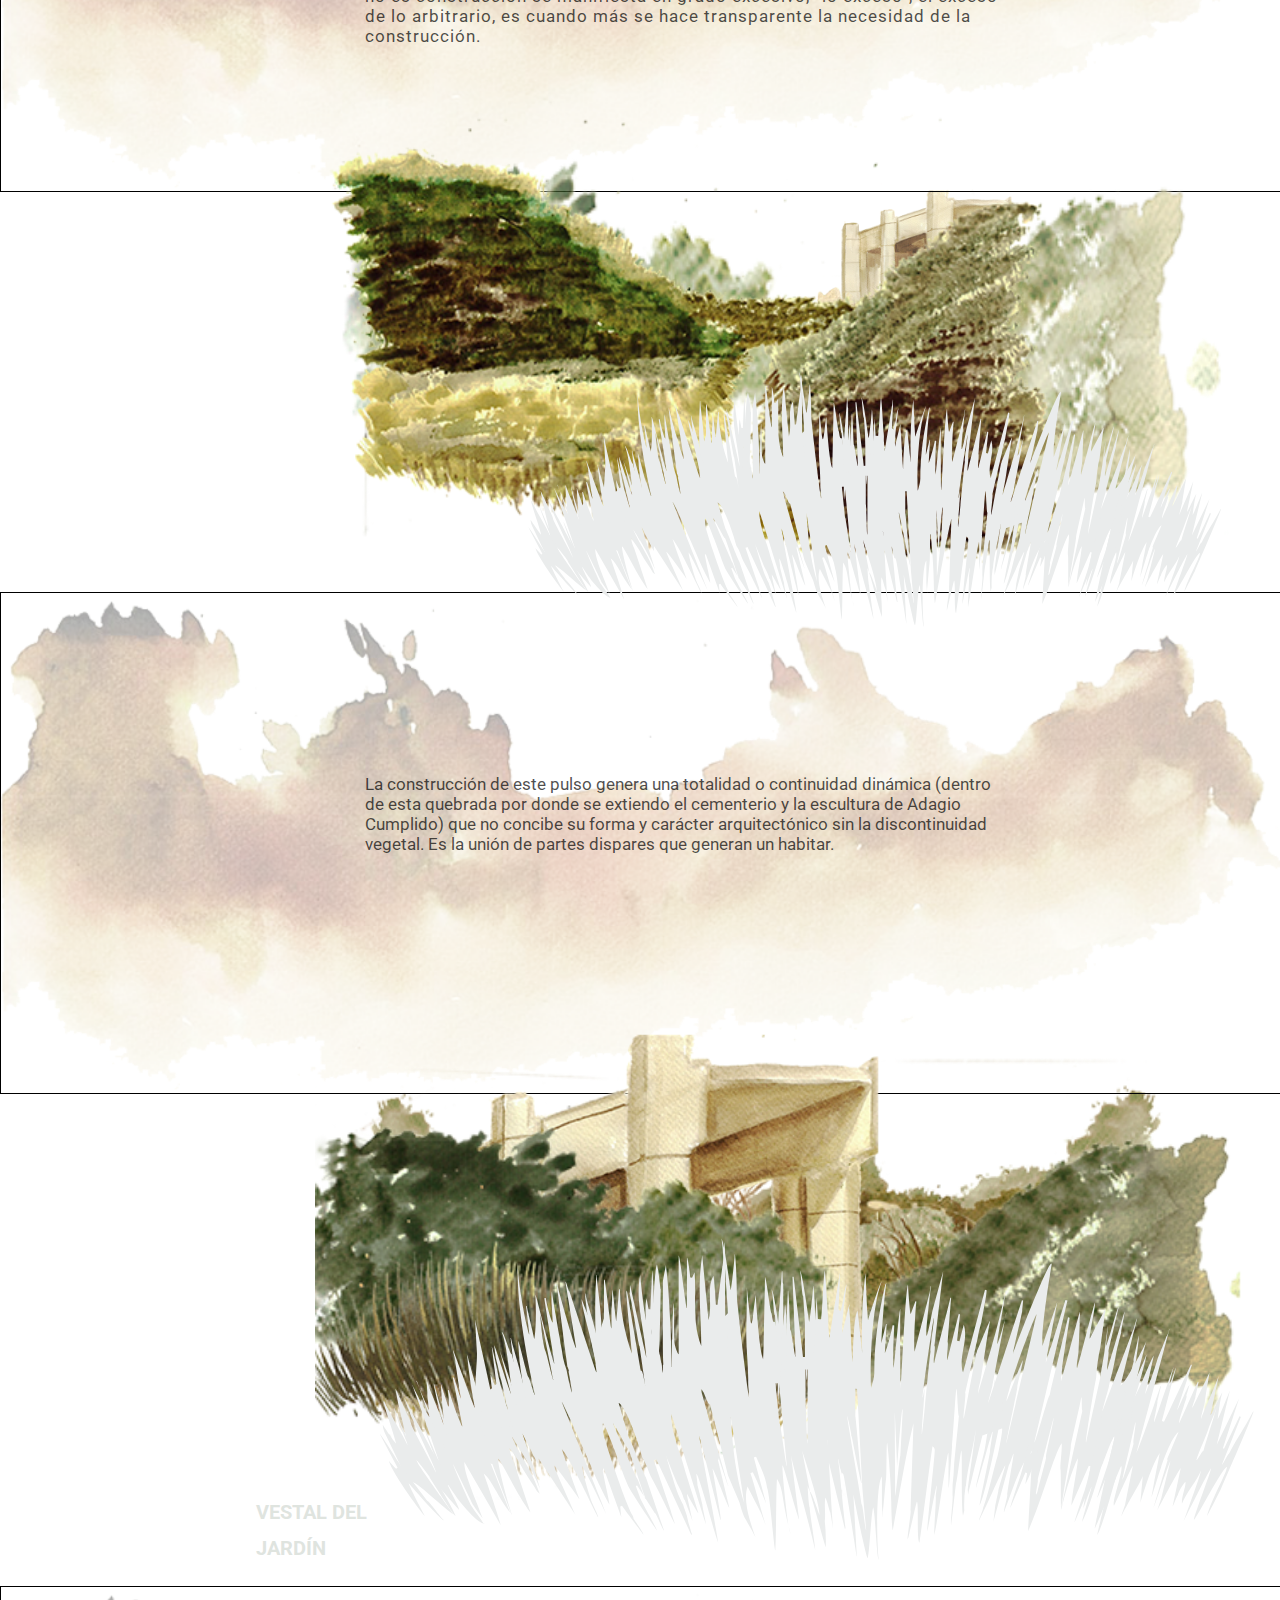
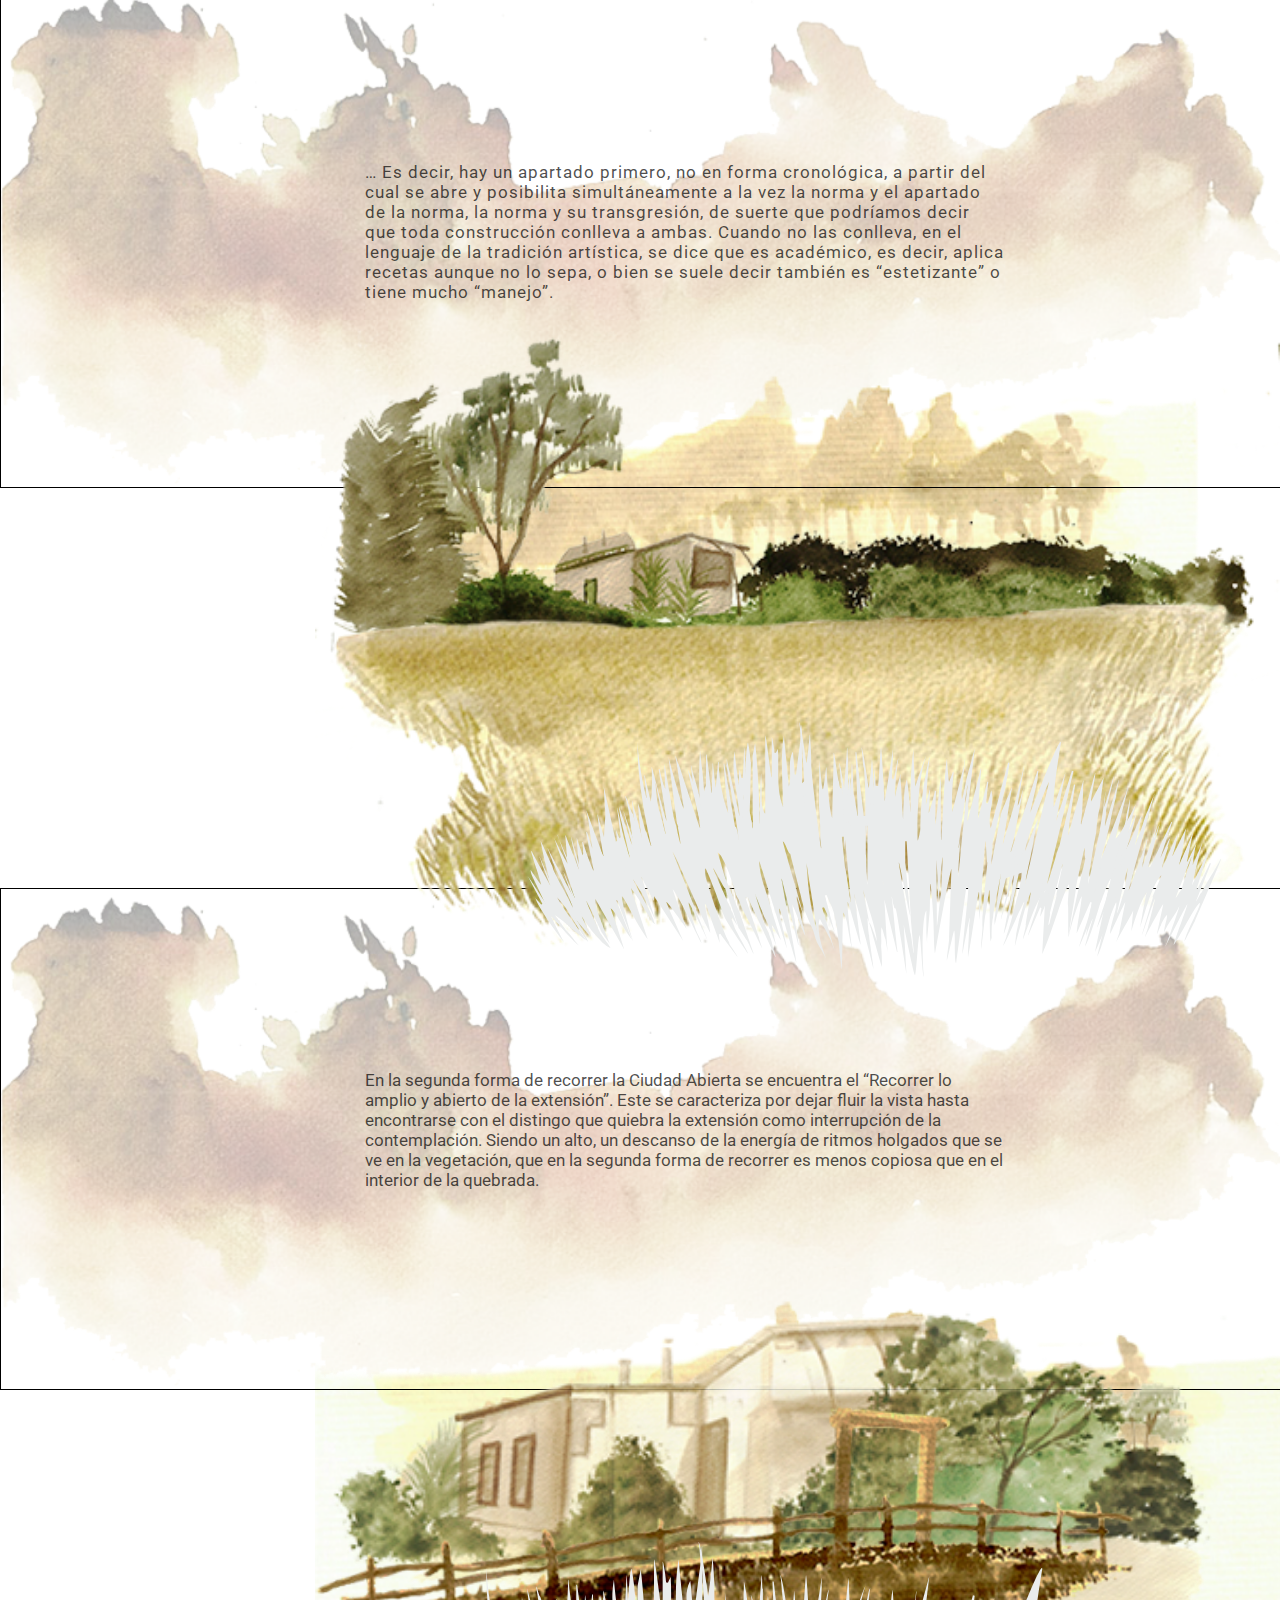
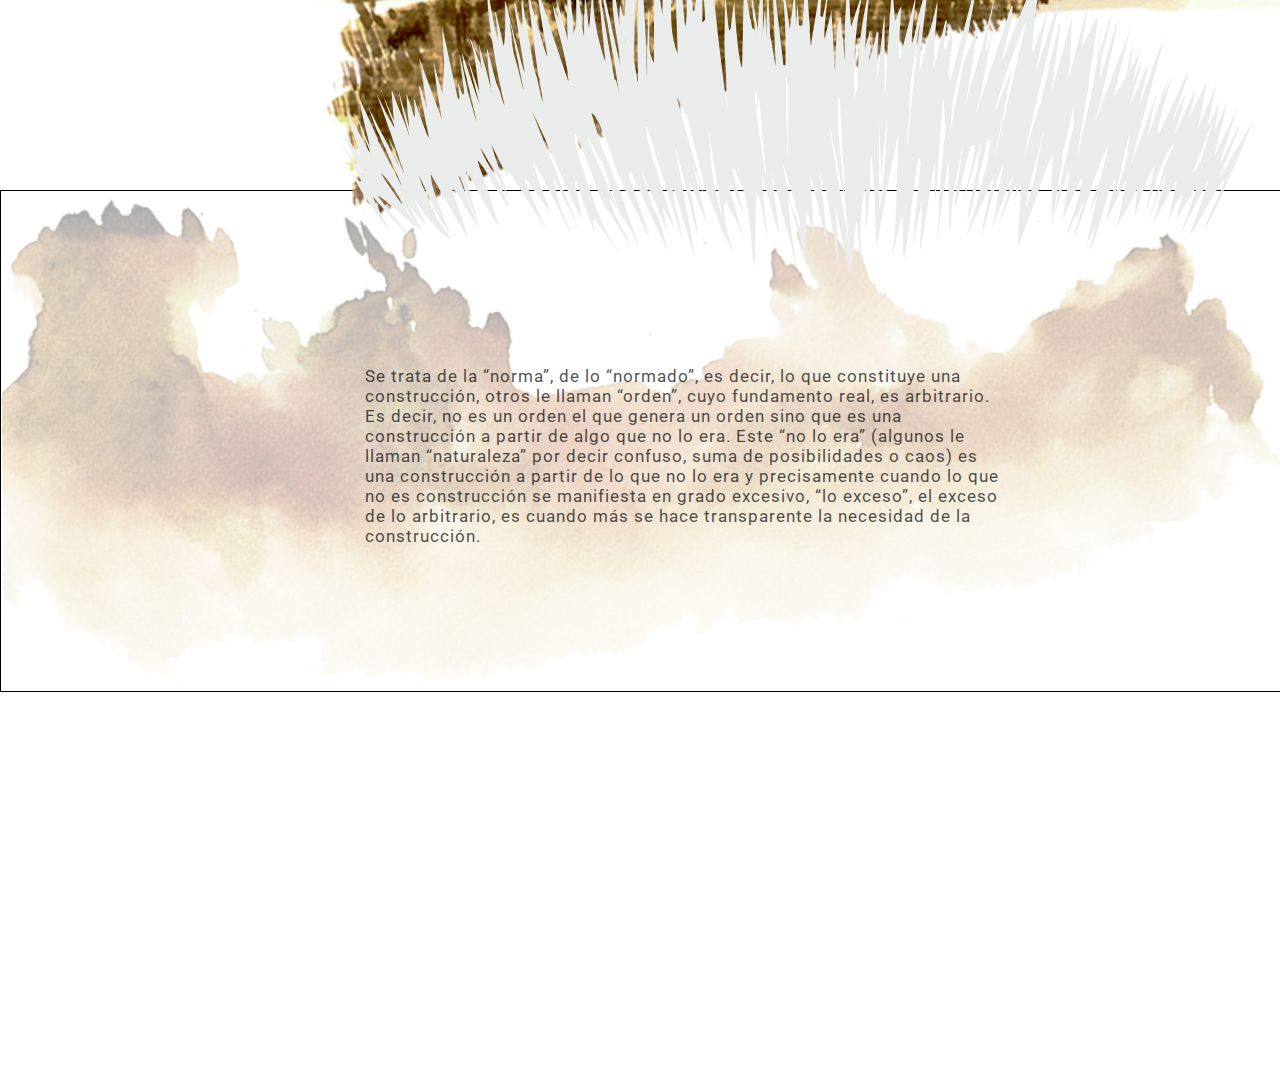
==== commit 6f37d89d: "cambios en párrafos y js" ====
--- a/index.html
+++ b/index.html
@@ -8,7 +8,8 @@
  	<link href='http://fonts.googleapis.com/css?family=Roboto:400,300,700' rel='stylesheet' type='text/css'>
  </head>
  <body>
- 	<header data-0='background-color:rgb(0,0,0)' 
+ 	<header 
+ 		data-0='background-color:rgb(0,0,0)' 
 		data-200='background-color:rgb(235,235,235)'
 		style='overflow: scroll-x; position: relative'
 		>
@@ -20,14 +21,15 @@
 		 			<span >ciudad Abierta</span>
 		 		</p>
 
-		 		<h2>Norma y Apartado por Godofredo Iommi[1985]</h2>
+		 		<h2></h2>
 	 		</div>
 	 	</div>
 
-			<div class="transicion">
-				<div data-0="background-color:rgba(0,0,0,.6);" data-400="background-color:rgba(10,10,10.0);"><p>Cementerio<br>Ciudad Abierta</p></div>
+		<div class="transicion">
+			<div data-0="background-color:rgba(0,0,0,.8);" data-400="background-color:rgba(10,10,10.0);">
+				<p>Cementerio<br>Ciudad Abierta</p></div>
 		 	
-			</div>
+		</div>
 
  	</header>
  	<div id="nav">
@@ -40,135 +42,85 @@
 	 </div>
  	<!--inicio de la primera parte del recorrido donde se ve el cementerio-->
 	<div id="esc1">	
-
 	 	<div id="content"> 
 	 		<div class="section1">
 	 			<img src="img/fondo3.png">
-					<div class="img1">
-						<img src="img/1fondo.png">
-					</div>
-					<div class="img2">
-						<img src="img/1tex.png">
-					</div>
-					<div class="img3">
-						<img src="img/1plano1..png">
-					</div>
-					<div class="svg1">
-						<img src="svg/pasto1.svg" ></img>
-					</div>			
-			</div>
-			
-			<div class="parrafo">
-				<img src="img/fondo3.png">
-				<div class="p">
-					<p>— ¿No entiendo por qué a este puente se le diga que es una estatua?–<br> 
-						—¡Ah! eso te lo puedo explicar, este puente estaba allá y lo trajeron aquí. 
-						Ahora tú sabes lo que es un puente ¿no?– <br> 
-						— Sí– <br> 
-						— Une una orilla con otra orilla, por eso es un puente, pero anda hasta allá, 
-						y vas a ver cómo este puente no une con aquella orilla ¡anda, anda ver!– <br> 
-						— Claro– <br> 
-						— Ves, esa interrupción hace que este puente ya no sea un puente y por eso es una estatua– <br> 
-						— Ah,<br> 
-
-						<em>Diálogo del programa de Godofredo Iommi “América, otro ritmo poético” dedicado a la poesía de Vicente Huidobro. Canal 13 TV - Universidad Católica de Chile.</em>
-					</p>
-				</div>
-			</div>
+					<div class="img1"><img src="img/1fondo.png"></div>
+					<div class="img2"><img src="img/1tex.png"></div>
+					<div class="img3"><img src="img/1plano1..png"></div>
+					<div class="svg1"><img src="svg/pasto1.svg" ></img></div>			
+			</div>
+			<div class="parrafo">
+				<img src="img/fondo3.png">
+				<div class="p">
+					<p>
+						Dentro de la construcción del espacio de la ciudad abierta se distinguen dos formas de recorrer su extensión, siendo estas el “Recorrer a través del "entre ver" de la construcción natural de formas irregulares” y “Recorrer lo amplio y abierto de la extensión”. 
+						El atravesar de la extensión se encuentra presente en el “Cementerio de la Ciudad Abierta”, lugar de recogimiento y retiro. Ante este retiro ¿cómo nos acoge la naturaleza y el artificio del hombre?
+
+					</p>
+				</div>
+			</div>
+
 		
 			<div class="section2">
-				<div class="img4">
-					<img src="img/2fondo.png">
-				</div>
-				<div class="img5">
-					<img src="img/2tex.png">
-				</div>
-				<div class="img6">
-					<img src="img/2plano1..png">
-				</div>
-				<div class="svg2">
-					<img src="svg/pasto1.svg" ></img>
-				</div>			
-			</div>
-	 		
-
-			<div class="parrafo">
-				<img src="img/fondo3.png">
-				<div class="p">
-					<p>Hay un viejo refrán que dice: <em>“la excepción confirma la regla”.</em> ¿Qué quiere decir ésto? ¿Cómo es posible que la excepción confirme la regla? Una de dos, o bien quiere decir que la excepción por ser excepción y salirse de la regla no tiene vigencia o viceversa. Es decir, que la regla se hace transparente por la excepción.<br>
+				<div class="img4"><img src="img/2fondo.png"></div>
+				<div class="img5"><img src="img/2tex.png"></div>
+				<div class="img6"><img src="img/2plano1..png"></div>
+				<div class="svg2"><img src="svg/pasto1.svg" ></img></div>			
+			</div>
+			<div class="parrafo">
+				<img src="img/fondo3.png">
+				<div class="pcita">
+					<p>«Estar ante esta tumba es como estar  ante un monumento; no es un lugar de silencio como cuando se está en un cementerio...»
+						<br><br>
+					«Para darle patria al poeta hagamos un cenotafio en el Cementerio de Amerei-da donde tenga cumplimiento lo que dice la lápida. Abrir su tumba será, así, a la vez, abrir el recinto de los huéspedes. Su cenotafio puede ser la primera puerta del recinto de los huéspedes del cementerio de Amereida».
 					</p>
 				</div>
 			</div>	
  	
 
 	 		<div class="section1">
-				<div class="img7">
-					<img src="img/3fondo.png">
-				</div>
-				<div class="img8">
-					<img src="img/3tex.png">
-				</div>
-				<div class="img9">
-					<img src="img/3plano1..png">
-				</div>
-				<div class="svg3">
-					<img src="svg/arbol1.svg"></img>
-				</div>
-			</div>
-			<div class="parrafo">
-				<img src="img/fondo3.png">
-				<div class="p">
-					<p>Entonces, “la excepción confirma la regla” se suele entender de un modo o de otro. La proposición de Loewenstein que dice: “El exceso de lo arbitrario dicta lo arbitrario o dice de la norma”, es más rigurosa.<br></p>
+				<div class="img7"><img src="img/3fondo.png"></div>
+				<div class="img8"><img src="img/3tex.png"></div>
+				<div class="img9"><img src="img/3plano1..png"></div>
+				<div class="svg3"><img src="svg/arbol1.svg"></img></div>
+			</div>
+			<div class="parrafo">
+				<img src="img/fondo3.png">
+				<div class="p">
+					<p>Ubicado en una quebrada, el cementerio está inserto en la naturaleza, desde la abertura de la tierra nos envuelve la presencia de su formación natural de la quebrada de forma cóncava, que recibe a quienes visitan a sus muertos.
+						<br>
+					En contraste a esta naturaleza que acoge a sus huéspedes  con su forma contenedora, se generan senderos que con violencia construyen aberturas que invaden o ingresan con fuerza, solidez y geometrías diagonales. Entonces lo que distinguimos como lo artificial construido por el hombre y lo natural que se construye a sí mismo en tramas de formas disonantes, conviven entre el rigor  de las luces constantes de formas concretas y lo indeterminado de luces cálidas de formas irregulares.</p>	
 				</div>
 			</div>
 
 
 			<div class="section2">
-				<div class="img10">
-						<img src="img/4fondo.png">
-				</div>
-				<div class="img11">
-					<img src="img/4tex.png">
-				</div>
-				<div class="img12">
-					<img src="img/4plano1.png">
-				</div>
-				<div class="svg4">
-					<img src="svg/arbol2.svg"></img>
-				</div>
-
-			</div>
-			<div class="parrafo">
-				<img src="img/fondo3.png">
-				<div class="p">
-					<p>Hay un viejo refrán que dice: <em>“la excepción confirma la regla”.</em> ¿Qué quiere decir ésto? ¿Cómo es posible que la excepción confirme la regla? Una de dos, o bien quiere decir que la excepción por ser excepción y salirse de la regla no tiene vigencia o viceversa. Es decir, que la regla se hace transparente por la excepción.<br>
-
-					En términos más vulgares aunque incorrectos “la excepción confirma la regla”, quiere decir que la excepción es mala y la regla es buena. O bien, y tal como trabaja la medicina, es el caso patológico el que permite estudiar lo que se llama la salud, puesto que no hay un canon de la salud, como no lo hay tampoco de la locura o de la cordura. Sólo a través de lo que se llama patología, es decir, los casos en que la situación se hace irresistible, se puede ver lo otro.
-					</p>
+				<div class="img10"><img src="img/4fondo.png"></div>
+				<div class="img11"><img src="img/4tex.png"></div>
+				<div class="img12"><img src="img/4plano1.png"></div>
+				<div class="svg4"><img src="svg/arbol2.svg"></img></div>
+			</div>
+			<div class="parrafo">
+				<img src="img/fondo3.png">
+				<div class="pcita">
+					<p>Hay un viejo refrán que dice: “la excepción confirma la regla”. ¿Qué quiere decir esto? ¿Cómo es posible que la excepción confirme la regla? Una de dos, o bien quiere decir que la excepción por ser excepción y salirse de la regla no tiene vigencia o viceversa. Es decir, que la regla se hace transparente por la excepción.</p>
 				</div>
 			</div>
 
 			<div class="section1">
-				<div class="img13">
-						<img src="img/7fondo.png">
-				</div>
-				<div class="img14">
-					<img src="img/7tex.png">
-				</div>
-				<div class="img15">
-					<img src="img/7plano1.png">
-				</div>
-				<div class="svg5">
-					<img src="svg/arbol2.svg"></img>
-				</div>
-			</div>
-
-			<div class="transicion">
+				<div class="img13"><img src="img/7fondo.png"></div>
+				<div class="img14"><img src="img/7tex.png"></div>
+				<div class="img15"><img src="img/7plano1.png"></div>
+				<div class="svg5"><img src="svg/arbol2.svg"></img></div>
+			</div>
+
+			<div class="transicion 2">
 				<div 
-				data-5100="background-color:rgba(10,10,10,.0);"
-				 data-5200="background-color:rgba(0,0,0.3);"
-				 data-5250="background-color:rgba(10,10,10,.1);"
-				 data-5300="background-color:rgba(10,10,10,.0);"
+				data-4800="background-color:rgba(10,10,10,.0);"
+				 data-4900="background-color:rgba(0,0,0.6);"
+				 data-4950="background-color:rgba(10,10,10,.1);"
+				 data-5050="background-color:rgba(10,10,10,.0);"
 				 ><p>Escultura<br>Adagio Cumplido</p>
 				</div>
 			</div>
@@ -181,119 +133,68 @@
  	<!--inicio de la segunda parte del recorrido donde se ve la escultura-->
  	
  	<div id="esc2">	
-
 	 	<div id="content"> 
-
 	 		<div class="section1">
-				<div class="img16">
-					<img src="img/6fondo.png">
-				</div>
-				<div class="img17">
-					<img src="img/6tex.png">
-				</div>
-				<div class="img18">
-					<img src="img/6plano1.png">
-				</div>
-				<div class="svg6">
-					<img src="svg/arbolypasto1.svg" ></img>
-				</div>	
-
-			</div>
-			<div class="parrafo">
-				<img src="img/fondo3.png">
-				<div class="p">
-					<p>— ¿No entiendo por qué a este puente se le diga que es una estatua?–<br> 
-					—¡Ah! eso te lo puedo explicar, este puente estaba allá y lo trajeron aquí. 
-					Ahora tú sabes lo que es un puente ¿no?– <br> 
-					— Sí– <br> 
-					— Une una orilla con otra orilla, por eso es un puente, pero anda hasta allá, 
-						y vas a ver cómo este puente no une con aquella orilla ¡anda, anda ver!– <br> 
-					</p>
-				</div>
-				<div class="transicion">
-					<div 
-					data-6300="background-color:rgba(10,10,10,.0);"
-					 data-6400="background-color:rgba(0,0,0.3);"
-					 data-6450="background-color:rgba(10,10,10,.1);"
-					 data-6500="background-color:rgba(10,10,10,.0);"
-					 ><p>Hospedería del<br>Megaterio</p>
-					</div>
-				</div>
+				<div class="img16"><img src="img/6fondo.png"></div>
+				<div class="img17"><img src="img/6tex.png"></div>
+				<div class="img18"><img src="img/6plano1.png"></div>
+				<div class="svg6"><img src="svg/arbolypasto1.svg" ></img></div>	
+			</div>
+			<div class="parrafo">
+				<img src="img/fondo3.png">
+				<div class="p">
+					<p>En esta construcción de la naturaleza lo irregular, las tramas, los ritmos enérgicos y fluidos dominan el entorno y se entre mezclan y ganan su espacio ante lo artificial que se va haciendo presente en un “entre ver”, con sus formas rectas y su pulso constante. 
+					</p>
+				</div>
+				
 			</div>
 		</div>	
 	</div>
-	 <!--fin de la primera parte del recorrido donde se ve el cementerio-->
+	 <!--fin de la primera parte del recorrido donde se ve la escultura-->
  	
- 	<!--inicio de la cuarta parte del recorrido donde se ve el vestal-->
+ 	<!--inicio de la cuarta parte del recorrido donde se ve la hospederìa-->
  	<div id="esc3">	
  		 <div id="content"> 
- 		 	
-		 	
-	 		</div>
  			<div class="section1">
-				<div class="img19">
-					<img src="img/8fondo.png">
-				</div>
-				<div class="img20">
-					<img src="img/8tex.png">
-				</div>
-				<div class="img21">
-					<img src="img/8plano1.png">
-				</div>
-				<div class="svg7">
-					<img src="svg/texturalineaspasto2.svg" ></img>
-				</div>	
-
-			</div>
-			<div class="parrafo">
-				<img src="img/fondo3.png">
-				<div class="p">
-					<p>— ¿No entiendo por qué a este puente se le diga que es una estatua?–<br> 
-					—¡Ah! eso te lo puedo explicar, este puente estaba allá y lo trajeron aquí. 
-					Ahora tú sabes lo que es un puente ¿no?– <br> 
-					— Sí– <br> 
-					— Une una orilla con otra orilla, por eso es un puente, pero anda hasta allá, 
-					y vas a ver cómo este puente no une con aquella orilla ¡anda, anda ver!– <br> 
+				<div class="img19"><img src="img/8fondo.png"></div>
+				<div class="img20"><img src="img/8tex.png"></div>
+				<div class="img21"><img src="img/8plano1.png"></div>
+				<div class="svg7"><img src="svg/pasto1.svg"></div>	
+			</div>
+			<div class="transicion">
+					<div data-5700="background-color:rgba(10,10,10,.0);"data-5800="background-color:rgba(0,0,0.6);"data-5850="background-color:rgba(10,10,10,.1);"data-5950="background-color:rgba(10,10,10,.0);" ><p>Hospedería del<br>Megaterio</p>
+					</div>
+				</div>
+			<div class="parrafo">
+				<img src="img/fondo3.png">
+				<div class="pcita">
+					<p>
+					Se trata de la “norma”, de lo “normado”, es decir, lo que constituye una construcción, otros le llaman “orden”, cuyo fundamento real, es arbitrario. Es decir, no es un orden el que genera un orden sino que es una construcción a partir de algo que no lo era. Este “no lo era” (algunos le llaman “naturaleza” por decir confuso, suma de posibilidades o caos) es una construcción a partir de lo que no lo era y precisamente cuando lo que no es construcción se manifiesta en grado excesivo, “lo exceso”, el exceso de lo arbitrario, es cuando más se hace transparente la necesidad de la construcción.
 					</p>
 				</div>
 			</div>
 
 			<div class="section2">
-				<div class="img22">
-					<img src="img/9fondo.png">
-				</div>
-				<div class="img23">
-					<img src="img/9tex.png">
-				</div>
-				<div class="img24">
-					<img src="img/9plano1.png">
-				</div>
-				<div class="svg8">
-					<img src="svg/pasto1.svg" ></img>
-				</div>	
-
-			</div>
-			<div class="parrafo">
-				<img src="img/fondo3.png">
-				<div class="p">
-					<p>— ¿No entiendo por qué a este puente se le diga que es una estatua?–<br> 
-					—¡Ah! eso te lo puedo explicar, este puente estaba allá y lo trajeron aquí. 
-					Ahora tú sabes lo que es un puente ¿no?– <br> 
-					— Sí– <br> 
-					— Une una orilla con otra orilla, por eso es un puente, pero anda hasta allá, 
-					y vas a ver cómo este puente no une con aquella orilla ¡anda, anda ver!– <br> 
-					</p>
-				</div>
-			</div>
+				<div class="img22"><img src="img/9fondo.png"></div>
+				<div class="img23"><img src="img/9tex.png"></div>
+				<div class="img24"><img src="img/9plano1.png"></div>
+				<div class="svg8"><img src="svg/pasto1.svg" ></img></div>	
+			</div>
+
+			<div class="parrafo">
+				<img src="img/fondo3.png">
+				<div class="p">
+					<p>
+						La construcción de este pulso genera una totalidad o continuidad dinámica (dentro de esta quebrada por donde se extiendo el cementerio y la escultura de Adagio Cumplido) que no concibe  su forma  y carácter arquitectónico sin la discontinuidad vegetal. Es la unión de partes dispares que generan un habitar.
+
+					</p>
+				</div>
+			</div>
+
 			<div class="transicion">
-					<div 
-					data-5000="background-color:rgba(10,10,10,.0);"
-					 data-5400="background-color:rgba(0,0,0.3);"
-					 data-5450="background-color:rgba(10,10,10,.1);"
-					 data-5500="background-color:rgba(10,10,10,.0);"
-					 ><p>VEstal del<br>Jardín</p>
-					</div>
-				</div>
+				<div data-7700="background-color:rgba(10,10,10,.0);"data-7800="background-color:rgba(0,0,0.3);"data-7850="background-color:rgba(10,10,10,.3);"data-7900="background-color:rgba(10,10,10,.0);"><p>Vestal del<br>Jardín</p>
+				</div>
+			</div>
 
 		</div>
  	</div>
@@ -303,64 +204,48 @@
  	<div id="esc4">	
  		<div id="content"> 
  			<div class="section1">
-				<div class="img25">
-					<img src="img/10fondo.png">
-				</div>
-				<div class="img26">
-					<img src="img/10tex.png">
-				</div>
-				<div class="img27">
-					<img src="img/10plano1.png">
-				</div>
-				<div class="svg9">
-					<img src="svg/pasto1.svg" ></img>
-				</div>	
-			</div>
- 			<div class="parrafo">
- 				<img src="img/fondo3.png">
-				<div class="p">
-					<p>— ¿No entiendo por qué a este puente se le diga que es una estatua?–<br> 
-					—¡Ah! eso te lo puedo explicar, este puente estaba allá y lo trajeron aquí. 
-					Ahora tú sabes lo que es un puente ¿no?– <br> 
-					— Sí– <br> 
-					— Une una orilla con otra orilla, por eso es un puente, pero anda hasta allá, 
-					y vas a ver cómo este puente no une con aquella orilla ¡anda, anda ver!– <br> 
+				<div class="img25"><img src="img/10fondo.png"></div>
+				<div class="img26"><img src="img/10tex.png"></div>
+				<div class="img27"><img src="img/10plano1.png"></div>
+				<div class="svg9"><img src="svg/pasto1.svg" ></div>	
+			</div>
+ 			<div class="parrafo"><img src="img/fondo3.png">
+				<div class="pcita">
+					<p>
+						… Es decir, hay un apartado primero, no en forma cronológica, a partir del cual se abre y posibilita simultáneamente a la vez la norma y el apartado de la norma, la norma y su transgresión, de suerte que podríamos decir que toda construcción conlleva a ambas. Cuando no las conlleva, en el lenguaje de la tradición artística, se dice que es académico, es decir, aplica recetas aunque no lo sepa, o bien se suele decir también es “estetizante” o tiene mucho “manejo”.
+
 					</p>
 				</div>
  			</div>
 
+
  			<div class="section2">
-				<div class="img28">
-					<img src="img/11fondo.png">
-				</div>
-				<div class="img29">
-					<img src="img/11tex.png">
-				</div>
-				<div class="img30">
-					<img src="img/11plano1.png">
-				</div>
-				<div class="svg10">
-					<img src="svg/pasto1.svg" ></img>
-				</div>	
-			</div>
- 			<div class="parrafo">
- 				<img src="img/fondo3.png">
-				<div class="p">
-					<p>— ¿No entiendo por qué a este puente se le diga que es una estatua?–<br> 
-					—¡Ah! eso te lo puedo explicar, este puente estaba allá y lo trajeron aquí. 
-					Ahora tú sabes lo que es un puente ¿no?– <br> 
-					— Sí– <br> 
-					— Une una orilla con otra orilla, por eso es un puente, pero anda hasta allá, 
-					y vas a ver cómo este puente no une con aquella orilla ¡anda, anda ver!– <br> 
-					</p>
-				</div>
+				<div class="img28"><img src="img/11fondo.png"></div>
+				<div class="img29"><img src="img/11tex.png"></div>
+				<div class="img30"><img src="img/11plano1.png"></div>
+				<div class="svg10"><img src="svg/pasto1.svg"></img></div>	
+			</div>
+ 			<div class="parrafo"><img src="img/fondo3.png">
+				<div class="p">
+					<p>
+						En la segunda forma de recorrer la Ciudad Abierta se encuentra el “Recorrer lo amplio y abierto de la extensión”. Este se caracteriza por dejar fluir la vista hasta encontrarse con el distingo que quiebra la extensión como interrupción de la contemplación. Siendo un alto, un descanso de la energía de ritmos holgados  que se ve en la vegetación, que en la segunda forma de recorrer es  menos copiosa que en el interior de la quebrada. 
+					</p>
+				</div>
+			</div>
+			<div class="parrafo"><img src="img/fondo3.png">
+				<div class="pcita">
+					<p>
+					Se trata de la “norma”, de lo “normado”, es decir, lo que constituye una construcción, otros le llaman “orden”, cuyo fundamento real, es arbitrario. Es decir, no es un orden el que genera un orden sino que es una construcción a partir de algo que no lo era. Este “no lo era” (algunos le llaman “naturaleza” por decir confuso, suma de posibilidades o caos) es una construcción a partir de lo que no lo era y precisamente cuando lo que no es construcción se manifiesta en grado excesivo, “lo exceso”, el exceso de lo arbitrario, es cuando más se hace transparente la necesidad de la construcción.
+					</p>
+				</div>
+			</div>
  		</div><!--cont-->
  	</div><!--esc4-->
  	<!--fin de la cuarta parte del recorrido donde se ve la hospedería-->
 
- 	<footer>	
+ 	<footer>
+ 		
  	</footer>
-
 
  	<script type="text/javascript" src="js/skrollr.min.js"></script>
 	<script type="text/javascript">
--- a/css/cascada.css
+++ b/css/cascada.css
@@ -11,9 +11,6 @@
 	
 }
 
-#header{
-	margin: 0%;
-}
 .encabezado{
 	width: 650px;
 	height: 500px;
@@ -115,9 +112,7 @@
 	width: 650px;
 	height: auto;
 	margin: 0 auto;
-	padding: 15 0 15 5%;
-	
-	
+	padding: 15 0 15 5%;	
 }
 .section2{
 	width: 650px;
@@ -136,18 +131,28 @@
 	position: relative;
 	
 }
+.section2 img{
+
+	width: 100%;
+	height:500px;
+	margin: 0px auto;
+	z-index: -2;
+	position: relative;
+	
+}
 img{
 	max-width: 100%
 }
 .transicion{
 	width: 100%;
 	height:40%;
+	z-index: 4;
 }
 .transicion p{
 	color:#DFE4DF;
 	font-family: 'Roboto', sans-serif; 
 	font-weight: 700;
-	font-size: 17px;
+	font-size: 20px;
 	line-height: 20px;
 	text-transform: uppercase;
 	z-index: 4;
@@ -179,39 +184,61 @@
 	margin-left: 18%;
 	margin-right: 3%;
 	padding: 0px;
-	top: 950px;
+	top: 960px;
 	z-index: 4;
 	max-width: 50%;
 }
 
-
+.parrafo{
+	width: 100%;
+	height: 500px;
+	margin-bottom: 400px;
+	border: solid 1px black;
+	position: relative;
+}
 .parrafo img{
 	width: 100%;
-	height:500px;
-	margin: 0px auto;
+	height: 500px;
+	margin: 0 auto;
 	z-index: -3;
-	height:600px;
-	z-index: 3;
-	
 }
 
 .p {
     width: 50%;
-    margin: 5% auto;
+    margin: 0 auto;
     height: 300px;
     z-index: 3;
-    position: relative;
-    top: -600px;
+    position: absolute;
+    top: 100px;
+    left: 300px;
     padding: 5% 5%;
-}
-
-.p p{
+
+}
+
+p{
 	font-family: 'Roboto', sans-serif;
 	font-weight: 400;
 	font-size: 17px;
 	color:rgba(0,0,0,.7);
 }
 
+.pcita {
+	width: 50%;
+    margin: 5% auto;
+    height: 300px;
+    z-index: 3;
+    top: -800px;
+    padding: 5% 5%;
+	font-family: 'Roboto', sans-serif;
+	font-weight: 300;
+	font-size: 17px;
+	letter-spacing: 1px;
+	color:rgba(0,0,0,.7);
+	bottom: 0;
+	position: absolute;
+    top: 30px;
+    left: 300px;
+}
 
 /**segundo momento**/
 
@@ -242,7 +269,7 @@
 	margin-left: 3%;
 	margin-right: 18%;
 	padding: 0px;
-	top: 2110px;
+	top: 2000px;
 	z-index: 4;
 	max-width: 50%;
 }
@@ -252,18 +279,18 @@
 
 .img7{
 	position:absolute;
-	top:2900px;
+	top:2700px;
 	z-index:-1;
 }
 
 .img8{
 	position:absolute;
-	top:2900px;
+	top:2700px;
 	z-index:1;
 }
 .img9{
 	position:absolute;
-	top:2900px;
+	top:2700px;
 	z-index:2;
 }
 
@@ -271,7 +298,7 @@
 	width:100%;
 	position:absolute;
 	left:0px;
-	top:2900px;
+	top:2700px;
 	z-index:4;
 }
 
@@ -280,17 +307,17 @@
 .img10{
 	
 	position:absolute;
-	top:4200px;
+	top:3600px;
 	z-index:-1;
 }
 .img11{
 	position:absolute;
-	top:4200px;
+	top:3600px;
 	z-index:1;
 }
 .img12{
 	position:absolute;
-	top:4200px;
+	top:3600px;
 	z-index:2;
 }
 
@@ -298,7 +325,7 @@
 	width:100%;
 	position:absolute;
 	left:0px;
-	top:4000px;
+	top:3600px;
 	z-index:4;
 }
 /**quinto momento**/
@@ -306,24 +333,25 @@
 .img13{
 	
 	position:absolute;
-	top:5300px;
+	top:4500px;
 	z-index:-1;
 }
 .img14{
 	position:absolute;
-	top:5300px;
-	z-index:1;
+	top:4500px;
+	z-index:1;
+	right: 120px;
 }
 .img15{
 	position:absolute;
-	top:5400px;
+	top:4600px;
 	z-index:2;
 }
 .svg5{
-	width:100%;
+	width:90%;
 	position:absolute;
 	left:20px;
-	top:5400px;
+	top:4500px;
 	z-index:4;
 }
 
@@ -333,59 +361,57 @@
 .img16{
 	
 	position:absolute;
-	top:6400px;
+	top:5450px;
 	z-index:-1;
 }
 .img17{
-	
-	position:absolute;
-	top:6400px;
-	z-index:1;
+	position: absolute;
+	top: 5450px;
+	z-index: 1;
+	left: 30%;
 }
 .img18{
-	
-	position:absolute;
-	top:6400px;
-	z-index:2;
+	position: absolute;
+    top: 5550px;
+    z-index: 2;
+    left: 30%;
 }
 
 .svg6{
+	position: absolute;
+	top: 5550px;
+	z-index: 4;
+}
+
+
+/**cambio de página a primer momento de hospedería**/
+/**primer momento**/
+.img19{
+	
+	position:absolute;
+	top:6500px;
+	z-index:-1;
+	right: 7%;
+}
+.img20{
+	
+	position:absolute;
+	top:6500px;
+	z-index:1;
+}
+.img21{
+	
+	position:absolute;
+	top:6500px;
+	z-index:2;
+}
+
+.svg7{
 	position:absolute;
 	margin-left: 15%;
 	margin-right:3%;
 	padding: 0px;
-	top:6400px;
-	z-index:4;
-}
-
-
-/**cambio de página a primer momento de hospedería**/
-/**primer momento**/
-.img19{
-	
-	position:absolute;
-	top:7500px;
-	z-index:-1;
-}
-.img20{
-	
-	position:absolute;
-	top:7500px;
-	z-index:1;
-}
-.img21{
-	
-	position:absolute;
-	top:7500px;
-	z-index:2;
-}
-
-.svg7{
-	position:absolute;
-	margin-left: 15%;
-	margin-right:3%;
-	padding: 0px;
-	top:6500px;
+	top:6650px;
 	z-index:4;
 }
 
@@ -393,19 +419,19 @@
 .img22{
 	
 	position:absolute;
-	top:8600px;
+	top:7400px;
 	z-index:-1;
 }
 .img23{
 	
 	position:absolute;
-	top:8500px;
+	top:7400px;
 	z-index:1;
 }
 .img24{
 	
 	position:absolute;
-	top:8600px;
+	top:7400px;
 	z-index:2;
 }
 
@@ -413,7 +439,7 @@
 	position: absolute;
 	margin-left: 3%;
 	padding: 0px;
-	top: 8700px;
+	top: 7550px;
 	z-index: 4;
 	margin-right: 0%;
 }
@@ -423,19 +449,19 @@
 /**primer momento**/
 .img25{
 	position:absolute;
-	top:9800px;
+	top:8290px;
 	z-index:-1;
 }
 .img26{
 	
 	position:absolute;
-	top:9700px;
+	top:8260px;
 	z-index:1;
 }
 .img27{
 	
 	position:absolute;
-	top:9970px;
+	top:8520px;
 	z-index:2;
 }
 
@@ -444,7 +470,7 @@
 	margin-left: 15%;
 	margin-right:3%;
 	padding: 0px;
-	top:10050px;
+	top:8600px;
 	z-index:4;
 }
 
@@ -452,19 +478,19 @@
 
 .img28{
 	position:absolute;
-	top:10800px;
+	top:9200px;
 	z-index:-1;
 }
 .img29{
 	
 	position:absolute;
-	top:10850px;
+	top:9250px;
 	z-index:1;
 }
 .img30{
 	
 	position:absolute;
-	top:10860px;
+	top:9360px;
 	z-index:2;
 }
 
@@ -473,8 +499,16 @@
 	margin-left: 0%;
 	margin-right: 0%;
 	padding: 0px;
-	top: 10960px;
-	z-index: 4;
+	top: 9460px;
+	z-index: 4;
+}
+
+footer{
+	width: auto;
+	height:6%;
+	margin: 0px auto;
+	padding: 0px 140px;
+	position: fixed;
 }
 @media screen and (max-width: 768px) {
 
@@ -489,3 +523,7 @@
 font-size: 15px;
  /*line-height: 20px;*/
 }
+
+.p{
+  top: 700px;
+}
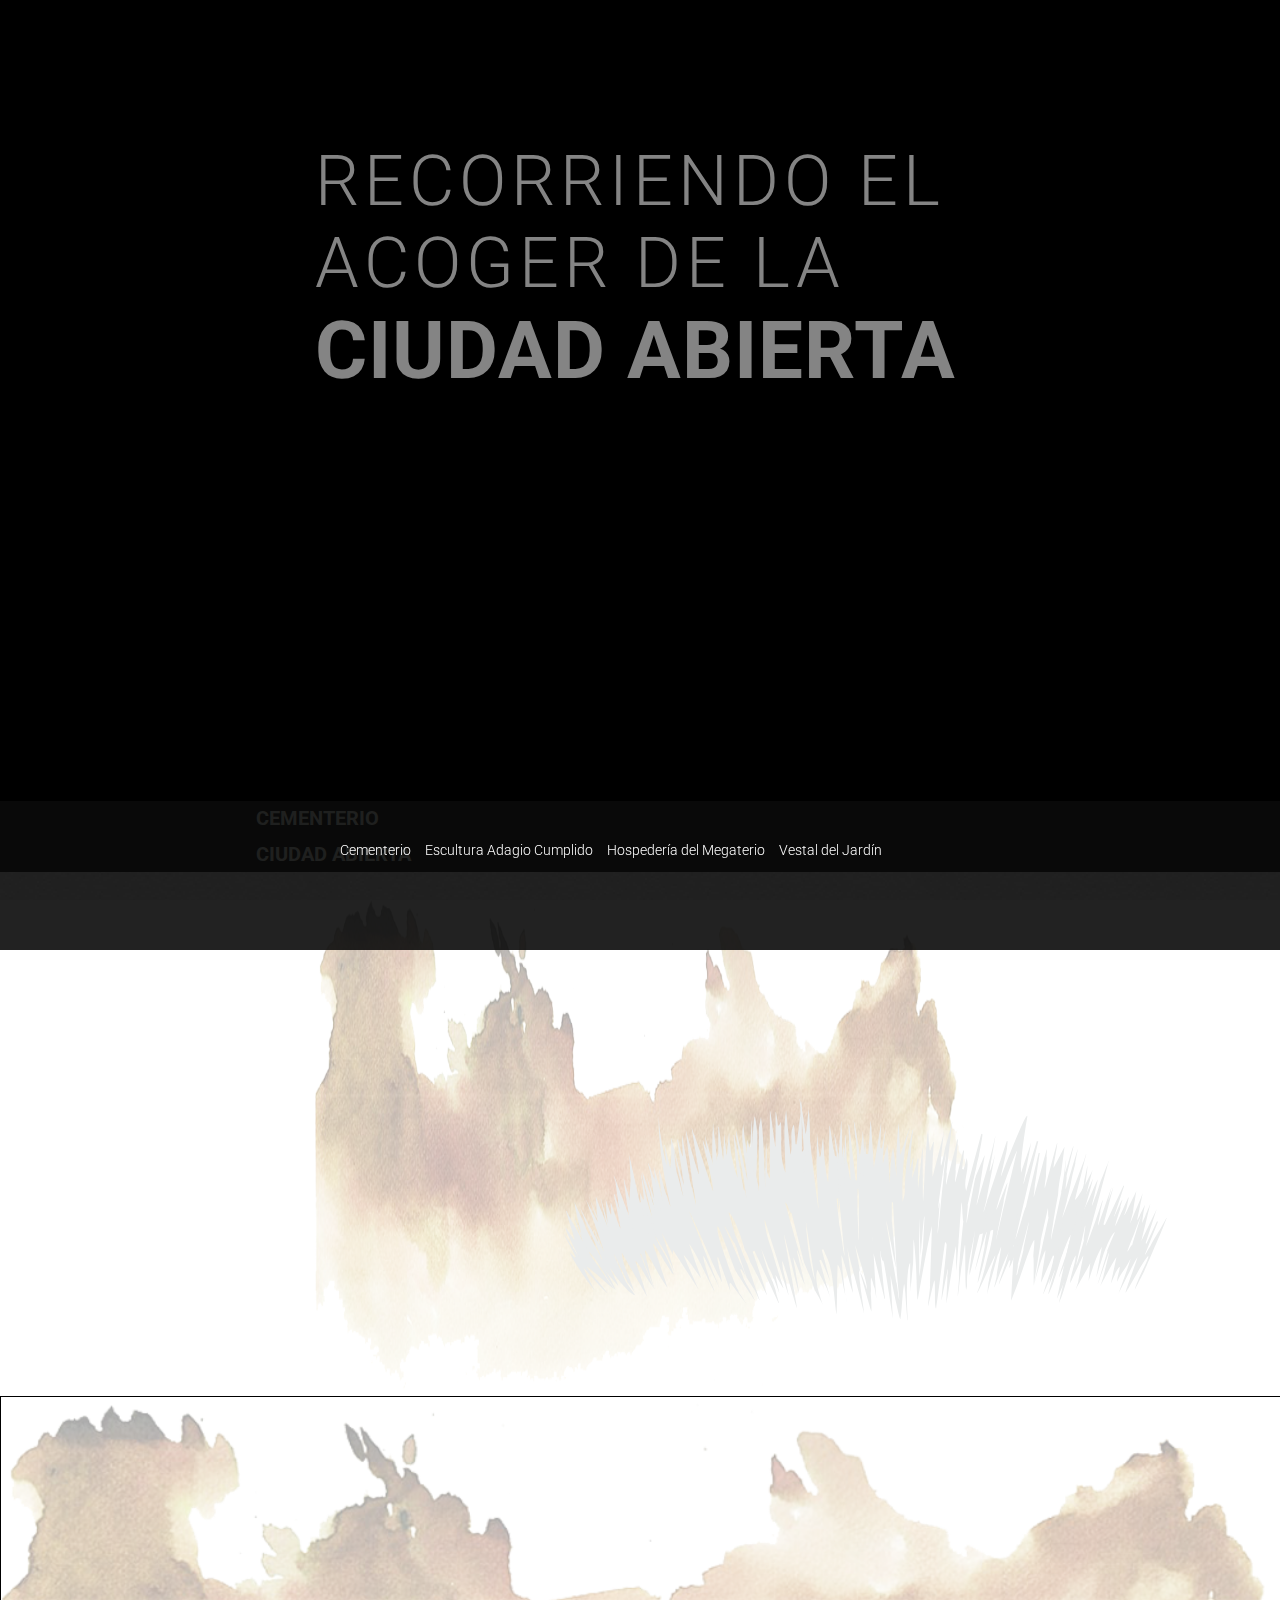
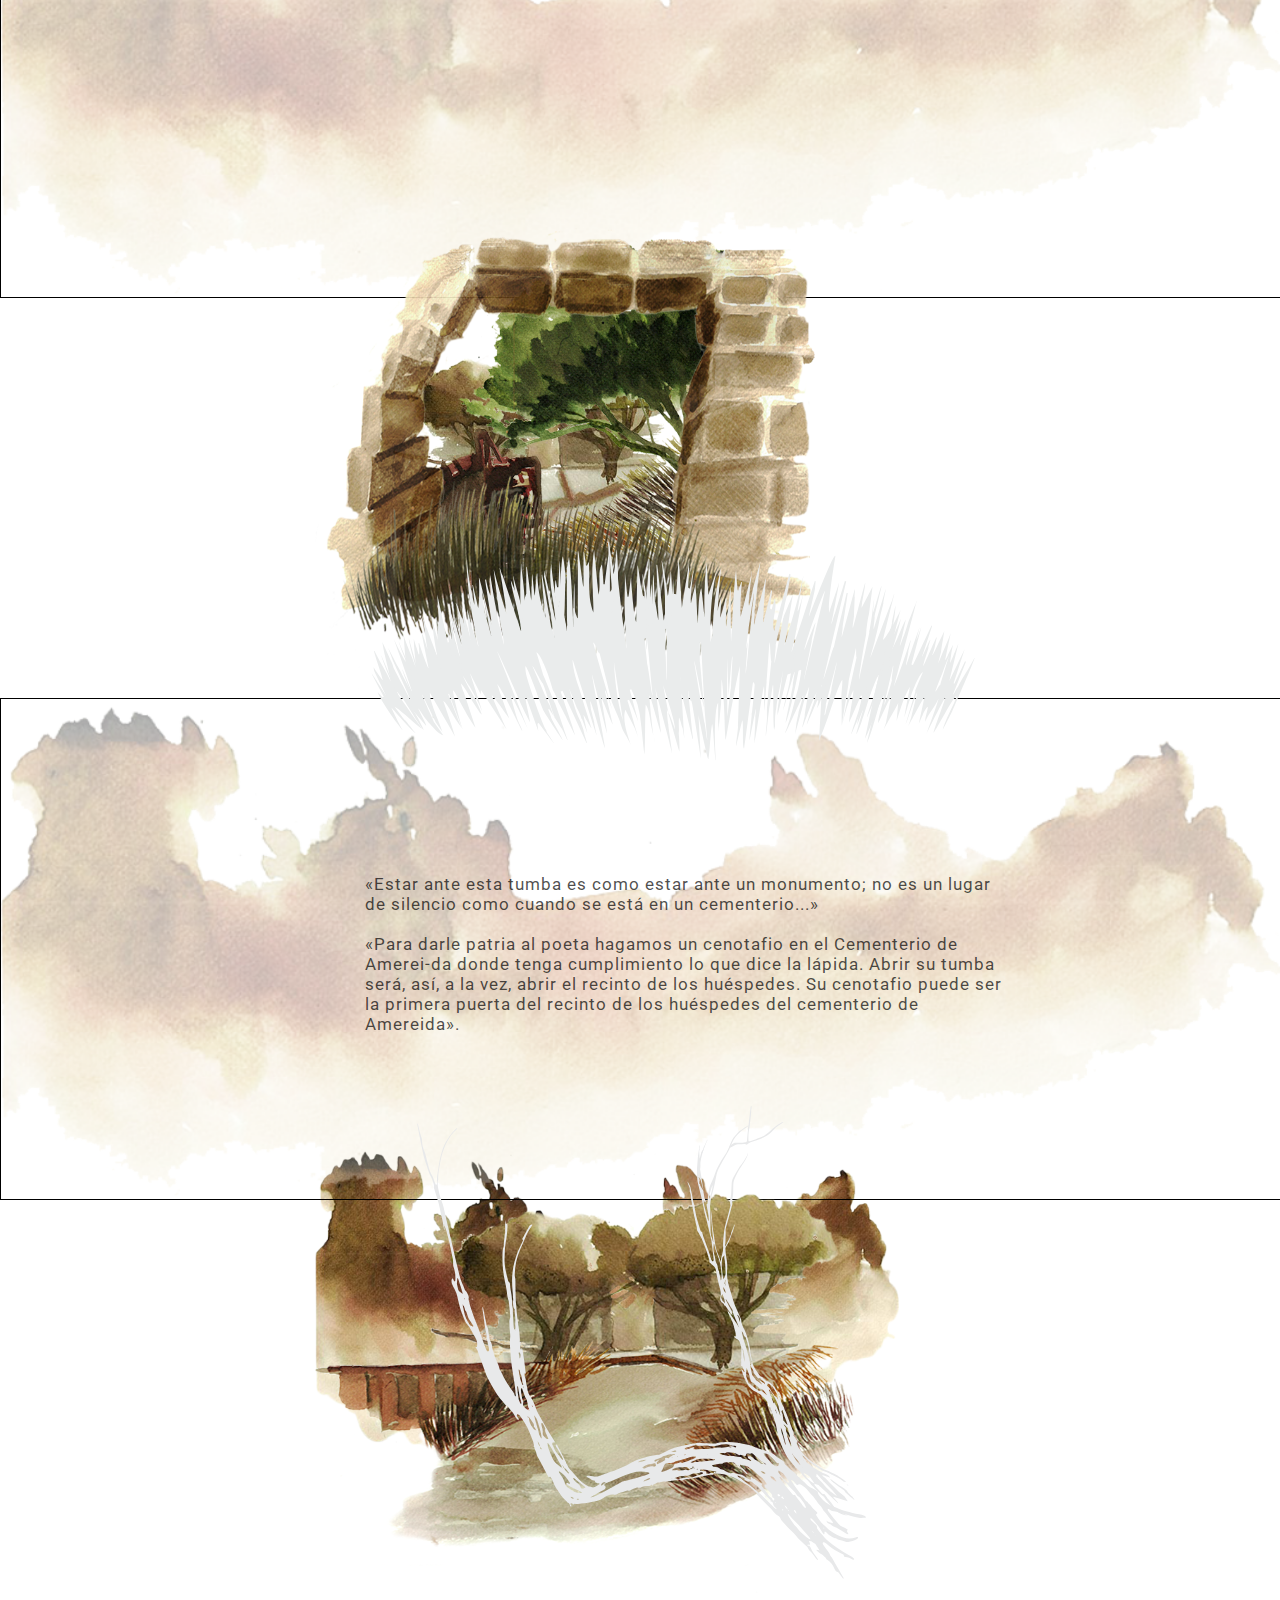
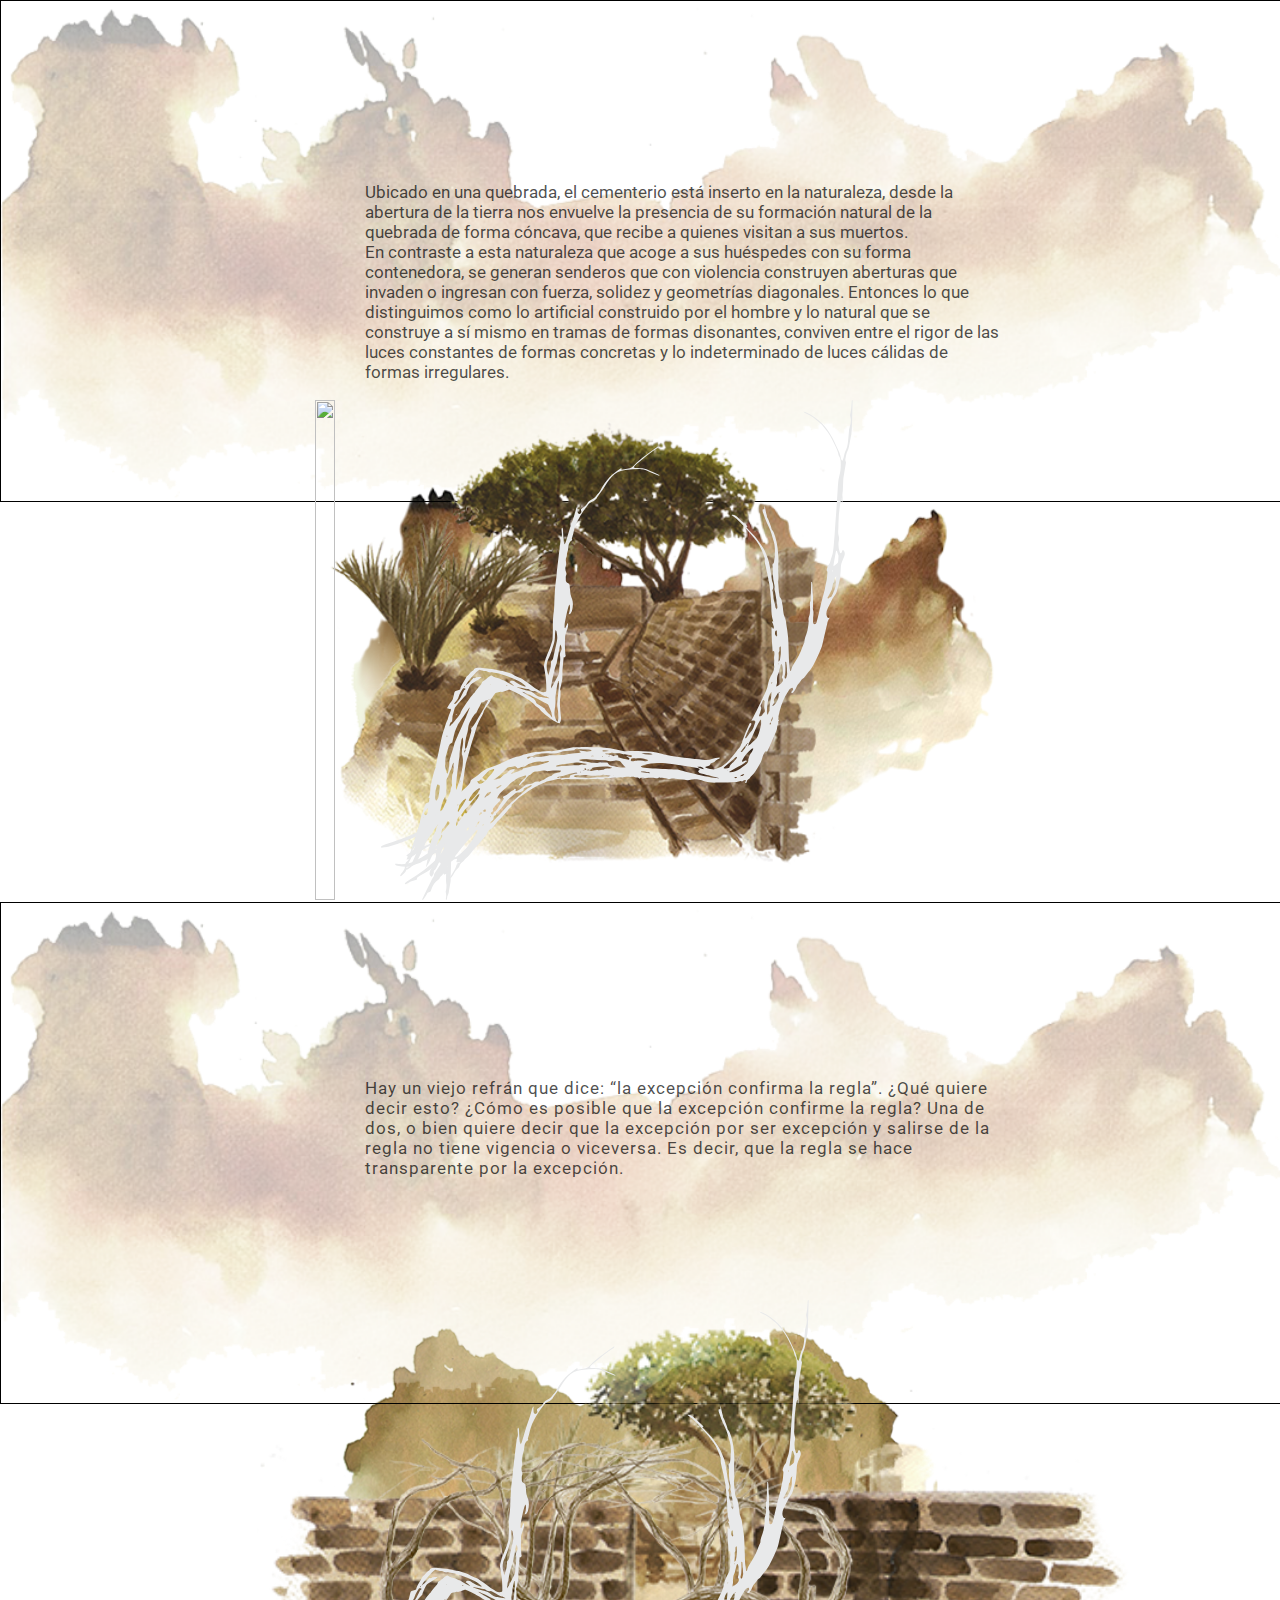
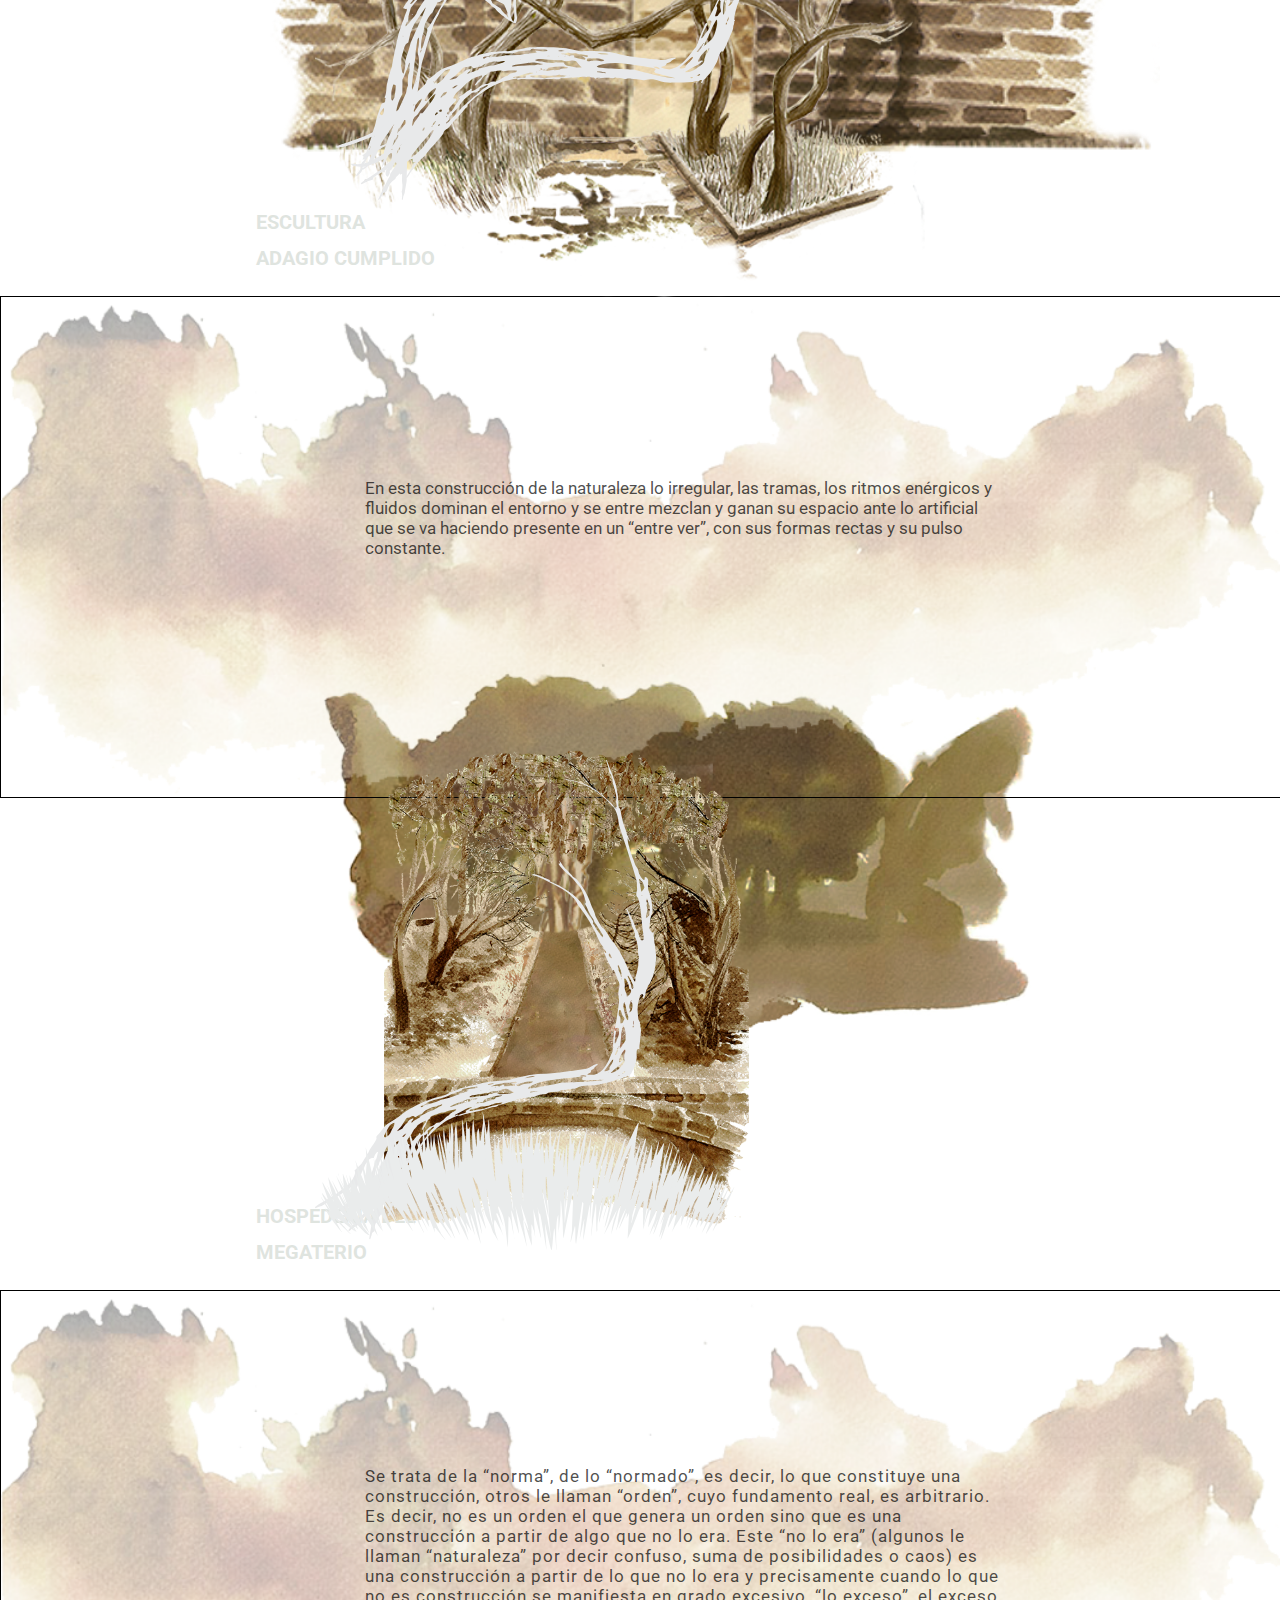
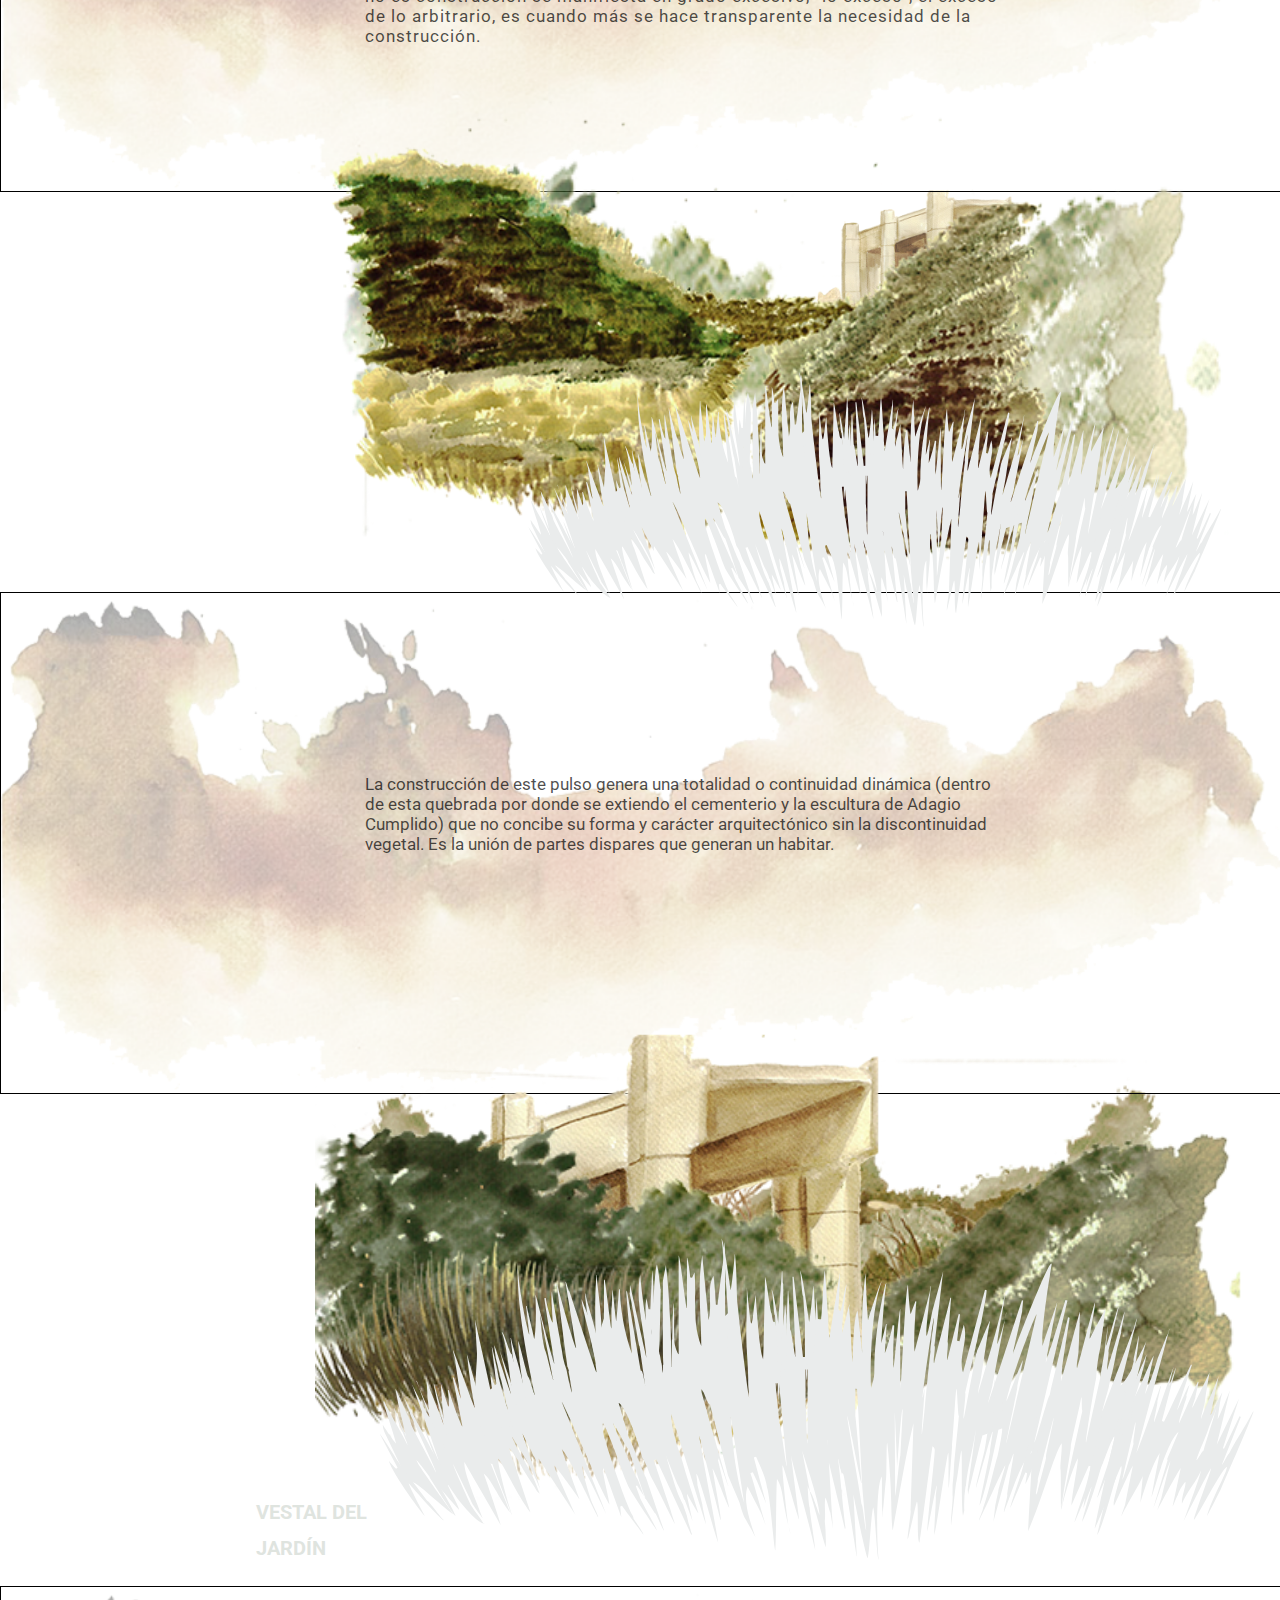
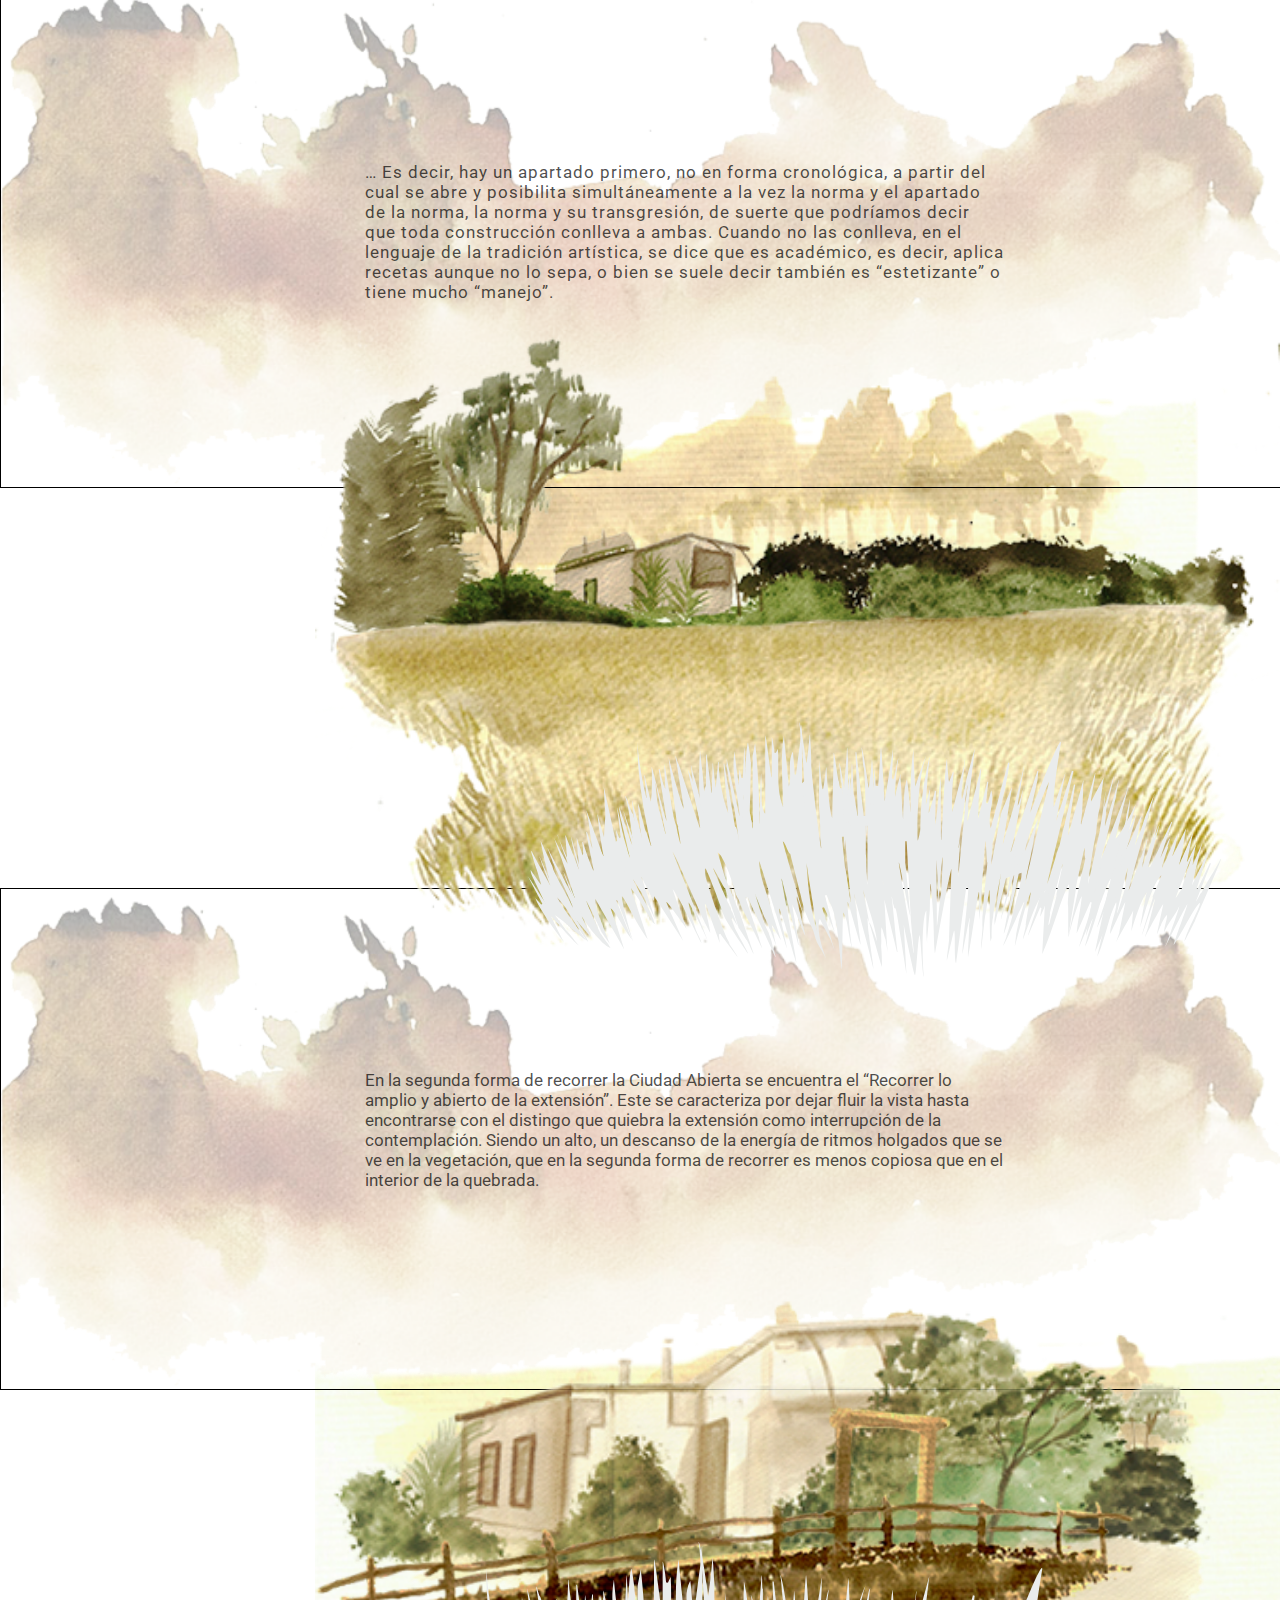
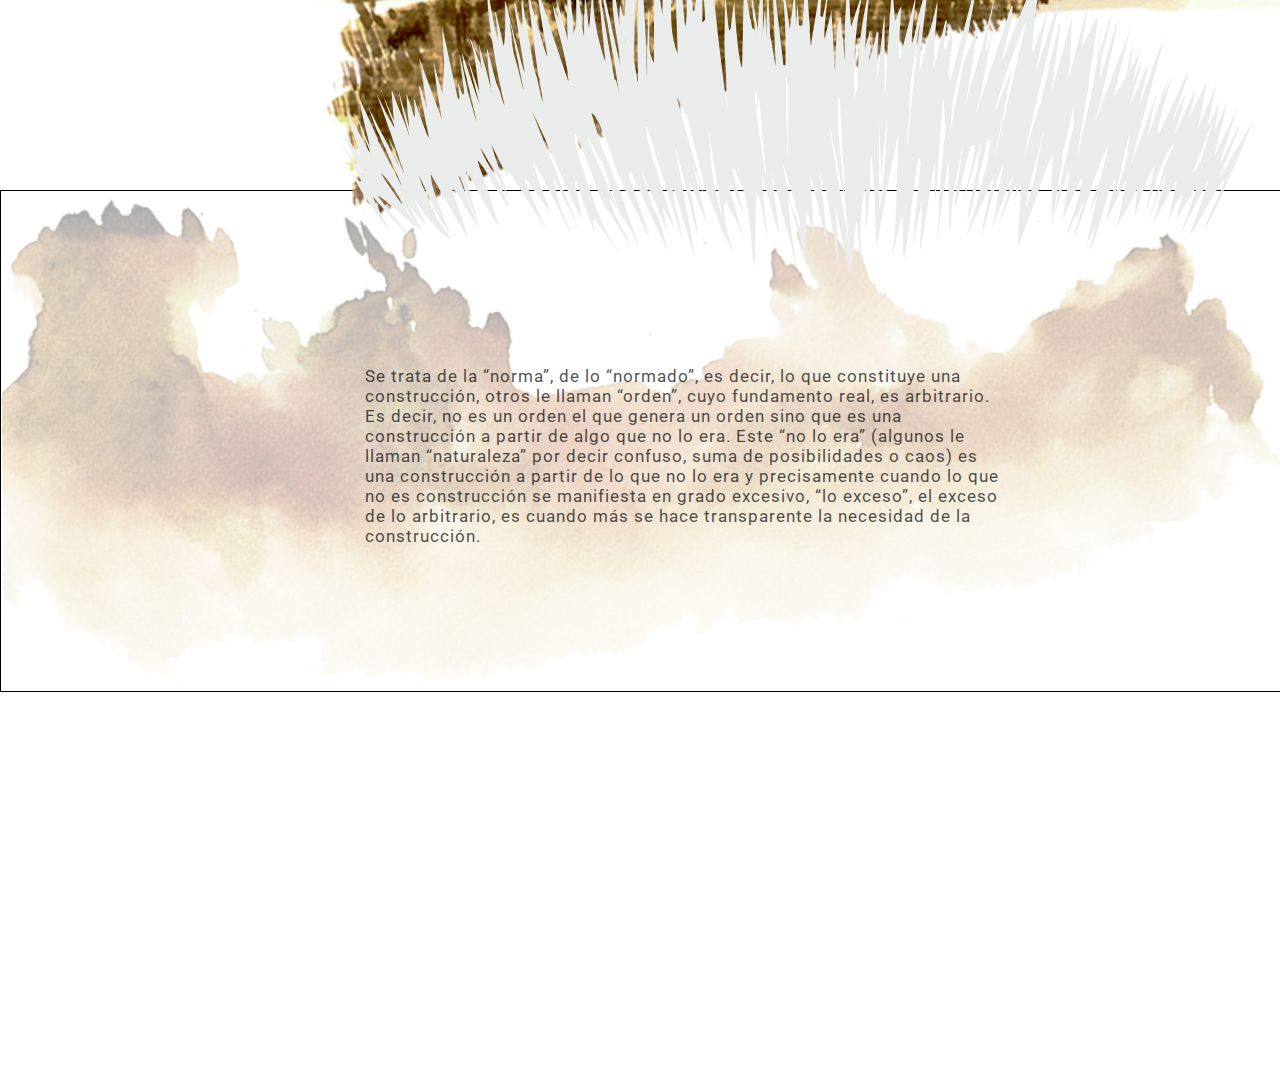
==== commit a165145f: "aparecer img en js" ====
--- a/index.html
+++ b/index.html
@@ -7,7 +7,8 @@
  	<link type="text/css" rel="stylesheet"  href="css/cascada.css">
  	<link href='http://fonts.googleapis.com/css?family=Roboto:400,300,700' rel='stylesheet' type='text/css'>
  </head>
- <body>
+ <body
+	>
  	<header 
  		data-0='background-color:rgb(0,0,0)' 
 		data-200='background-color:rgb(235,235,235)'
@@ -45,19 +46,23 @@
 	 	<div id="content"> 
 	 		<div class="section1">
 	 			<img src="img/fondo3.png">
-					<div class="img1"><img src="img/1fondo.png"></div>
-					<div class="img2"><img src="img/1tex.png"></div>
-					<div class="img3"><img src="img/1plano1..png"></div>
+					
+					<div class="img1"><div data-450="opacity:0;top:3%;transform:rotate(0deg);" data-600="opacity:1;top:-10%;"><img src="img/1fondo.png"></div></div>
+
+					<div class="img2"><div data-500="opacity:0;top:3%;transform:rotate(0deg);" data-650="opacity:1;top:-10%;"><img src="img/1tex.png"></div></div>
+
+					<div class="img3"><div data-700="opacity:0;top:3%;transform:rotate(0deg);" data-800="opacity:1;top:-10%;"><img src="img/1plano1..png"></div></div>
+
 					<div class="svg1"><img src="svg/pasto1.svg" ></img></div>			
 			</div>
 			<div class="parrafo">
 				<img src="img/fondo3.png">
 				<div class="p">
-					<p>
+					<div data-1000="opacity:0;top:3%;transform:rotate(0deg);" data-1200="opacity:1;top:-10%;"><p>
 						Dentro de la construcción del espacio de la ciudad abierta se distinguen dos formas de recorrer su extensión, siendo estas el “Recorrer a través del "entre ver" de la construcción natural de formas irregulares” y “Recorrer lo amplio y abierto de la extensión”. 
 						El atravesar de la extensión se encuentra presente en el “Cementerio de la Ciudad Abierta”, lugar de recogimiento y retiro. Ante este retiro ¿cómo nos acoge la naturaleza y el artificio del hombre?
-
-					</p>
+					</p>
+					</div>
 				</div>
 			</div>
 
@@ -243,9 +248,6 @@
  	</div><!--esc4-->
  	<!--fin de la cuarta parte del recorrido donde se ve la hospedería-->
 
- 	<footer>
- 		
- 	</footer>
 
  	<script type="text/javascript" src="js/skrollr.min.js"></script>
 	<script type="text/javascript">
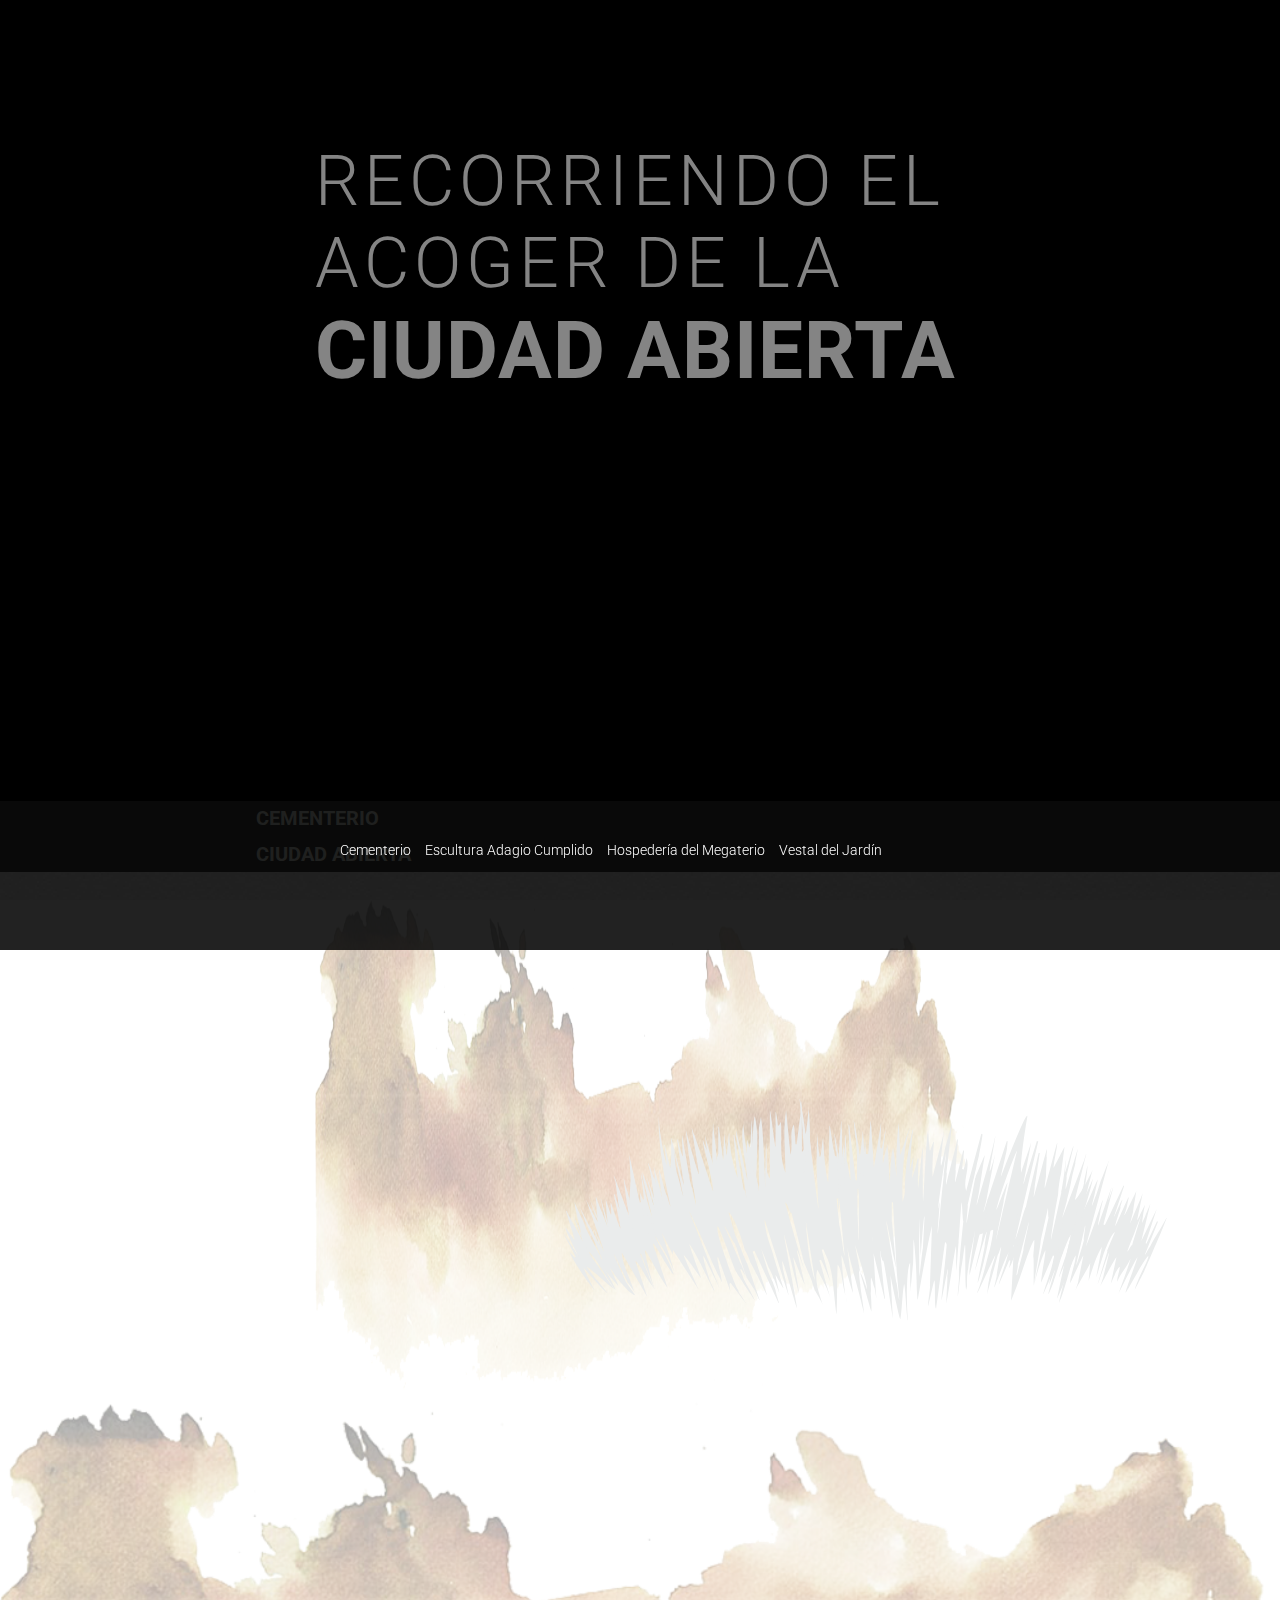
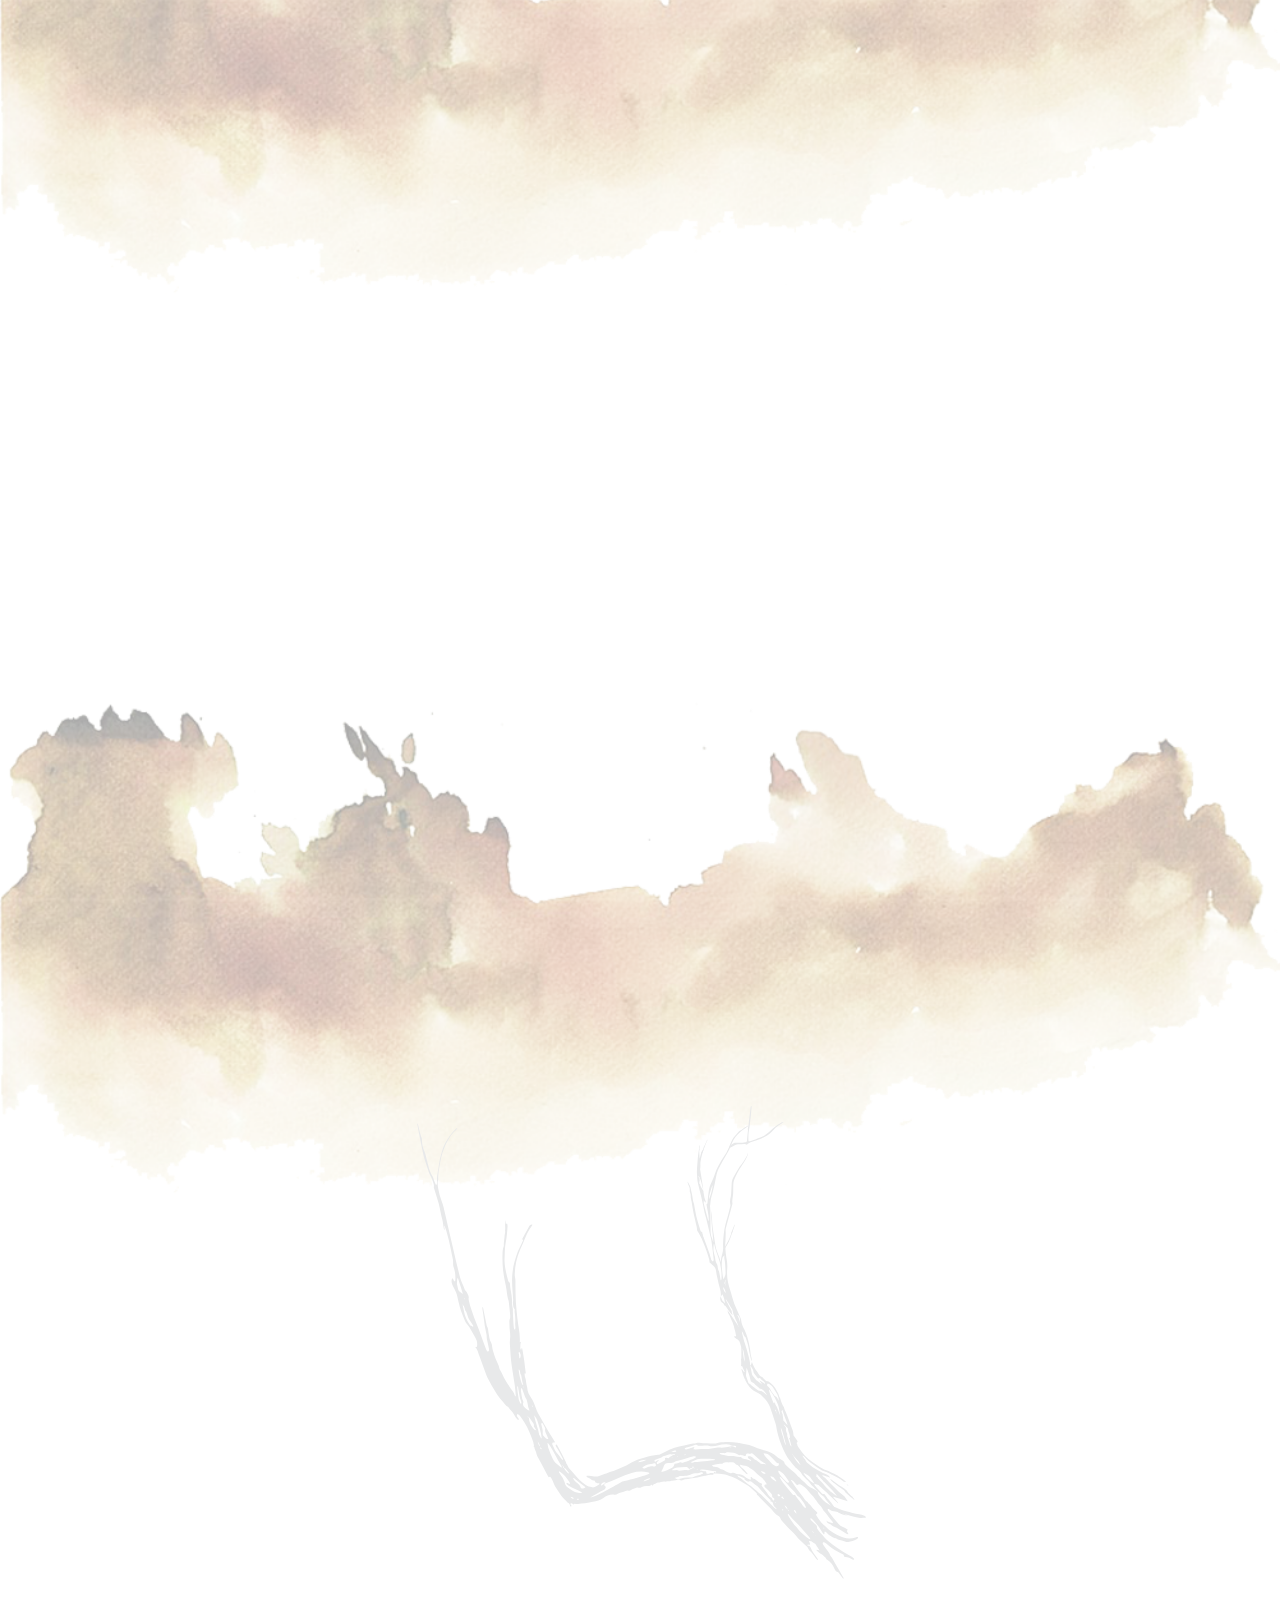
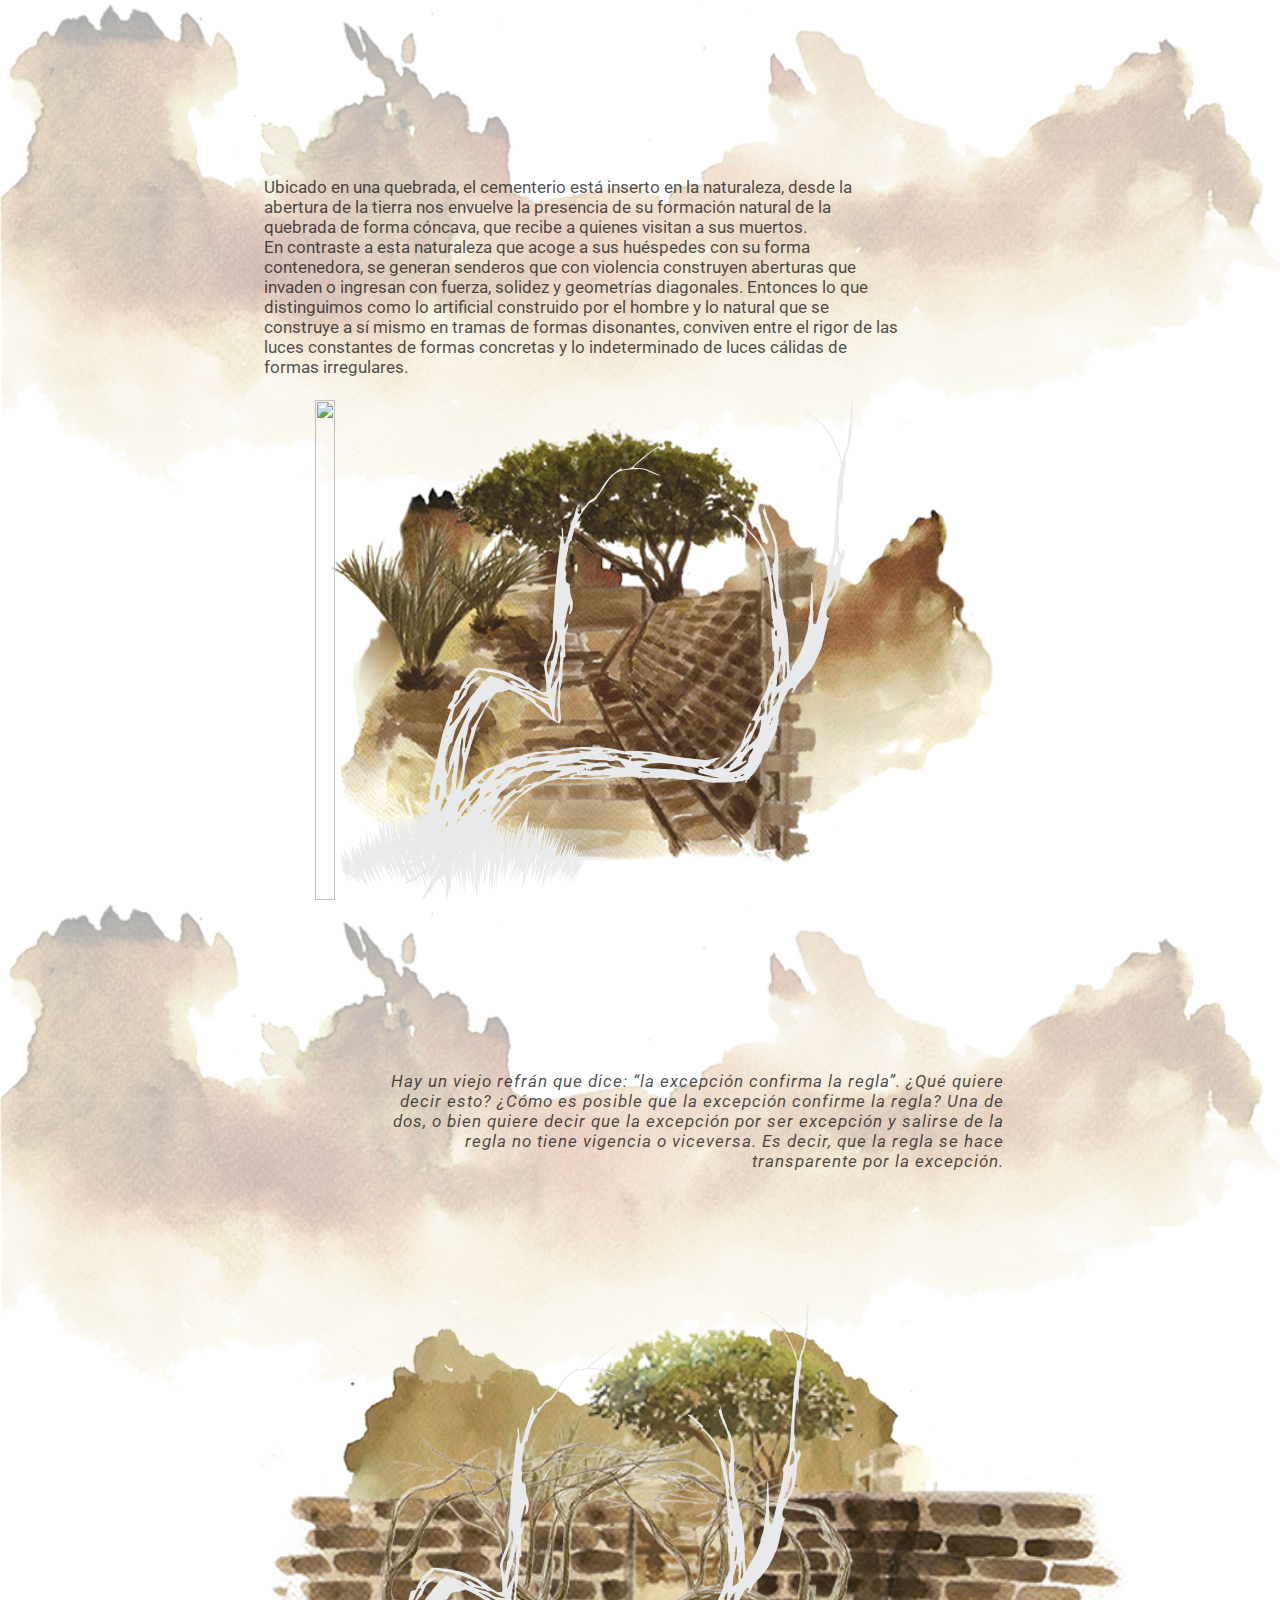
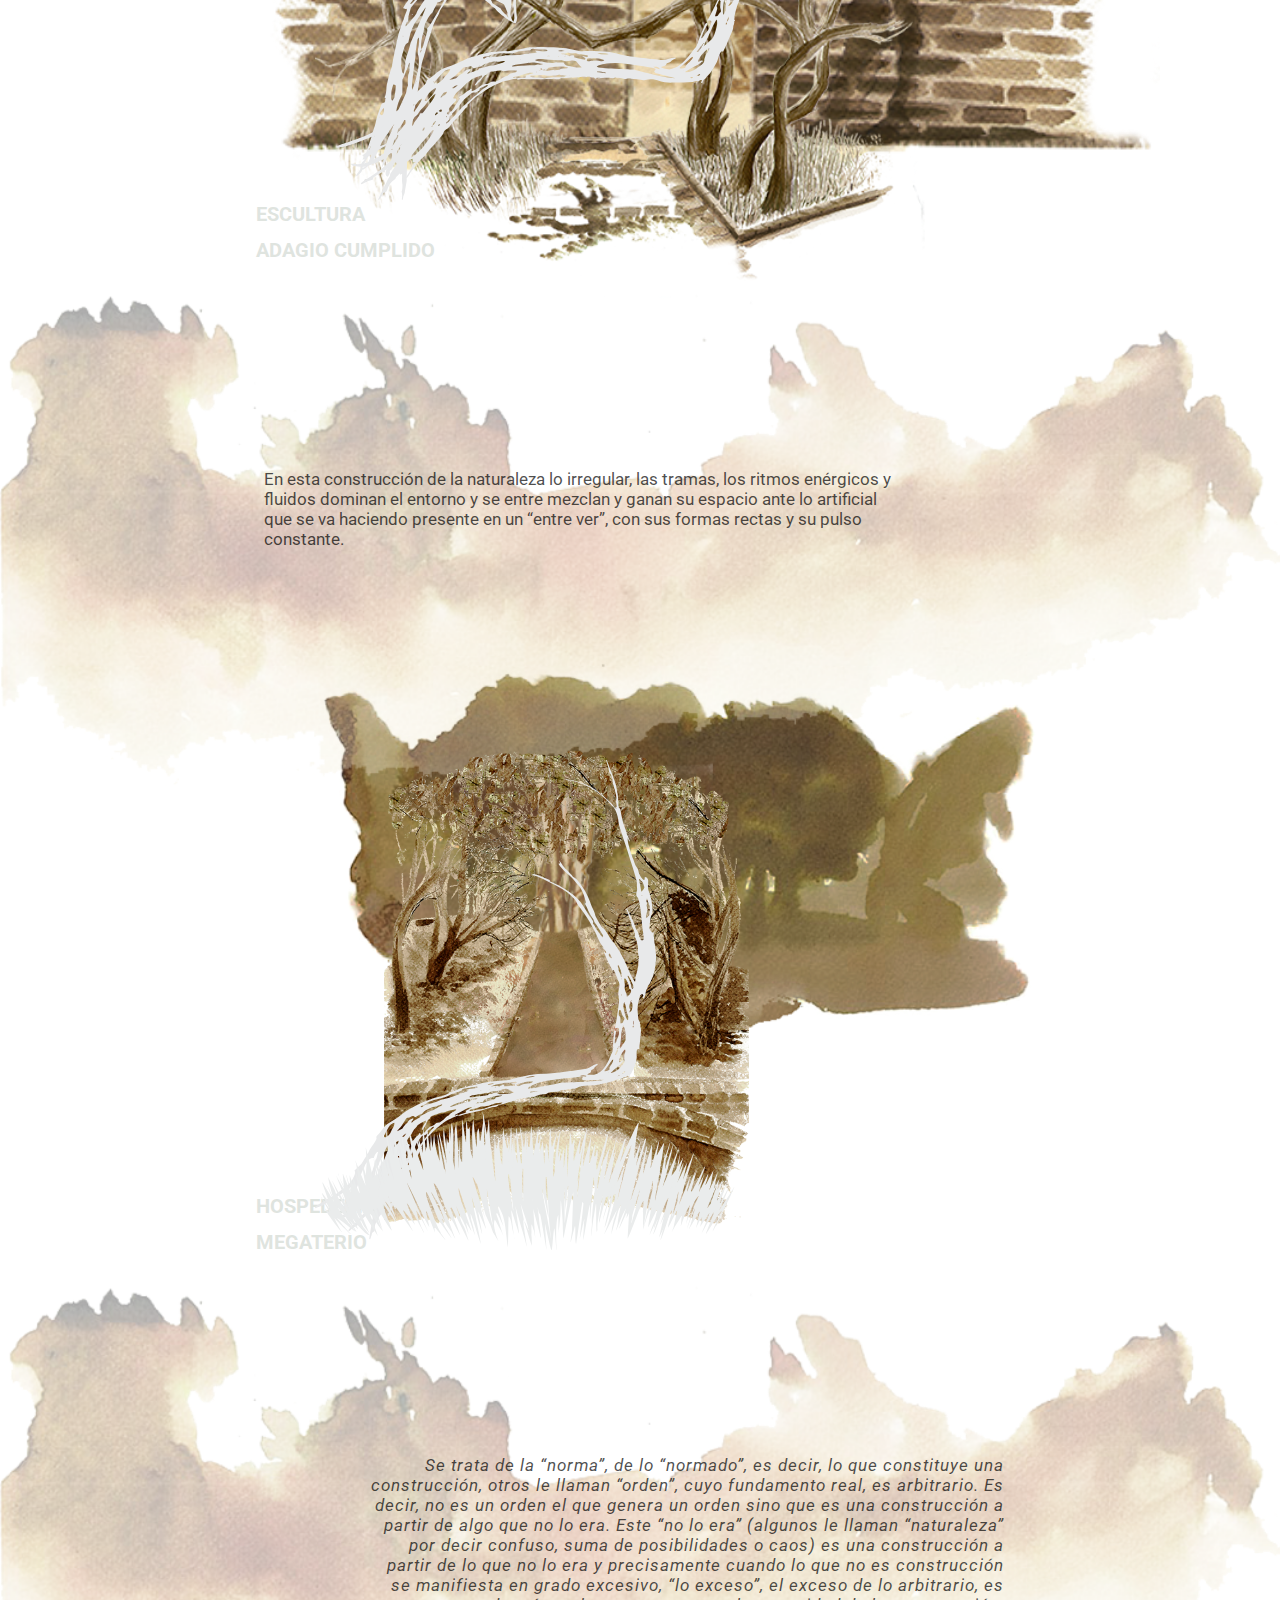
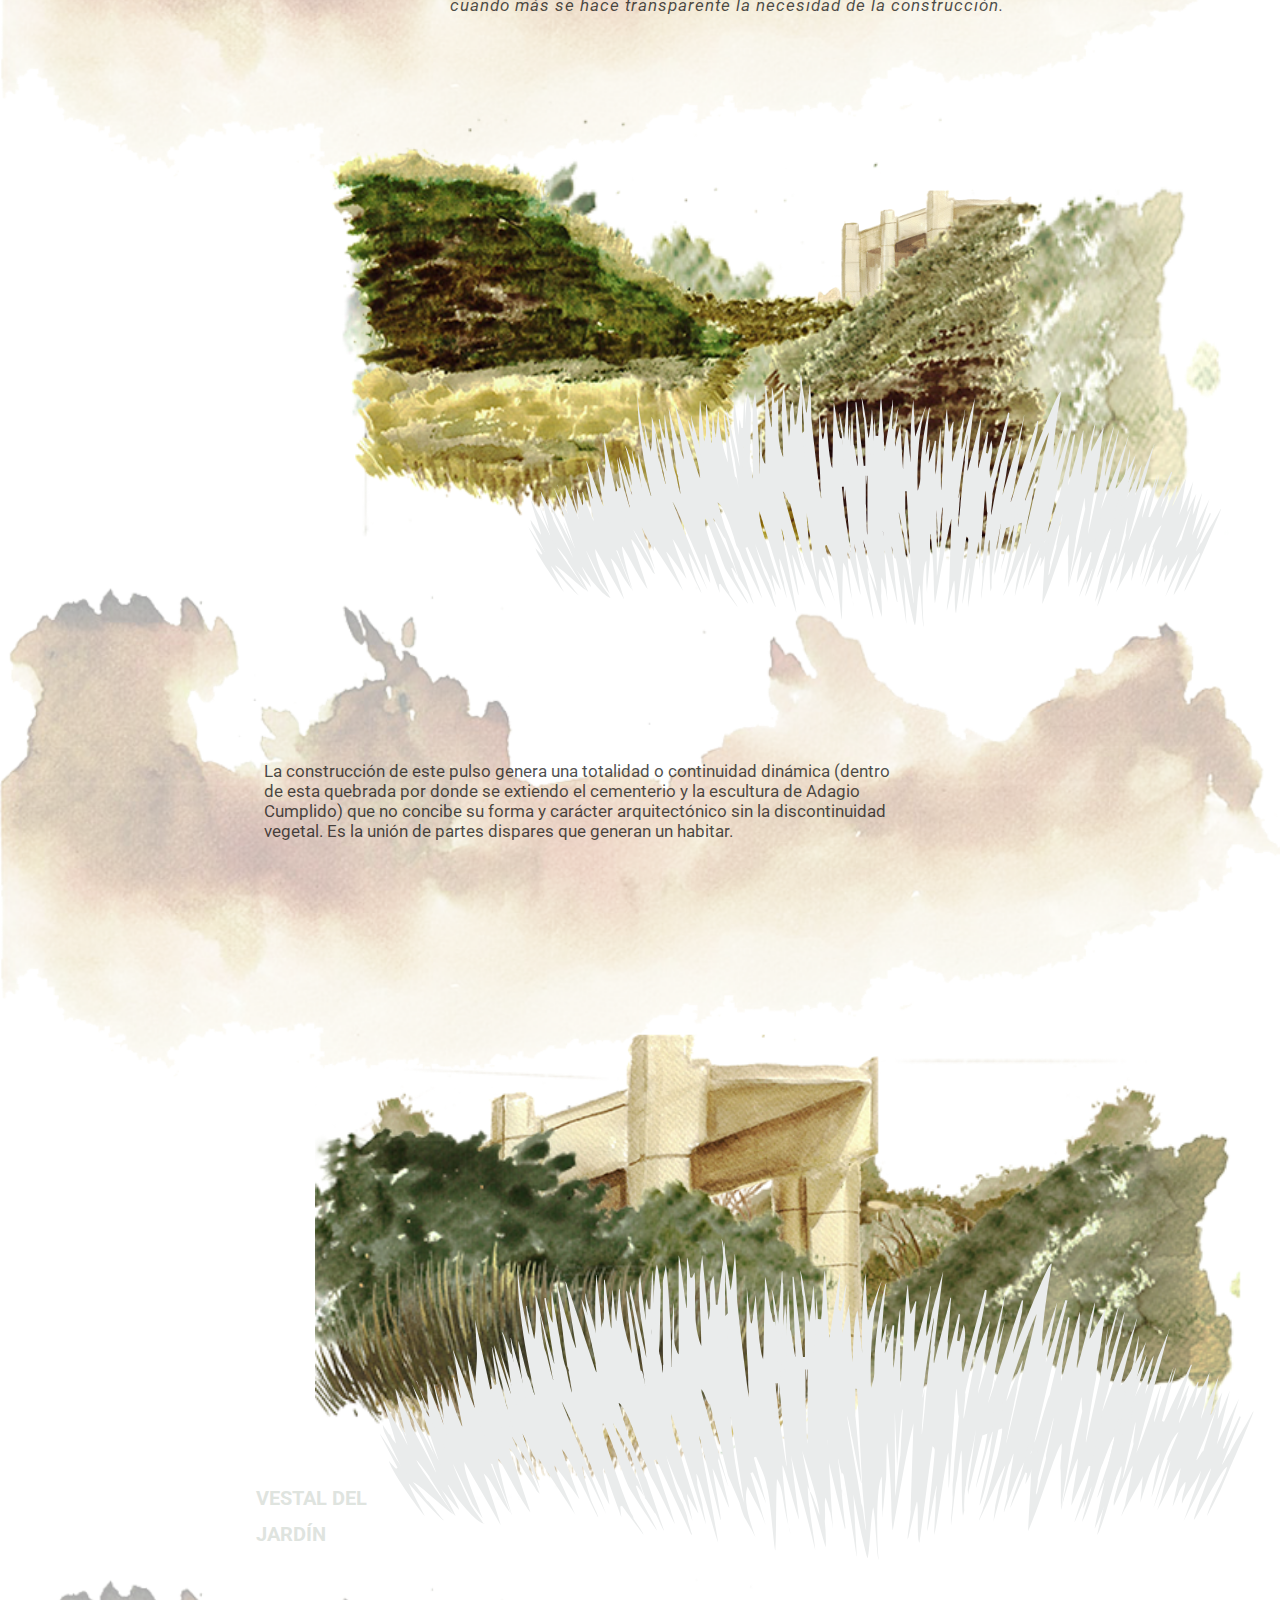
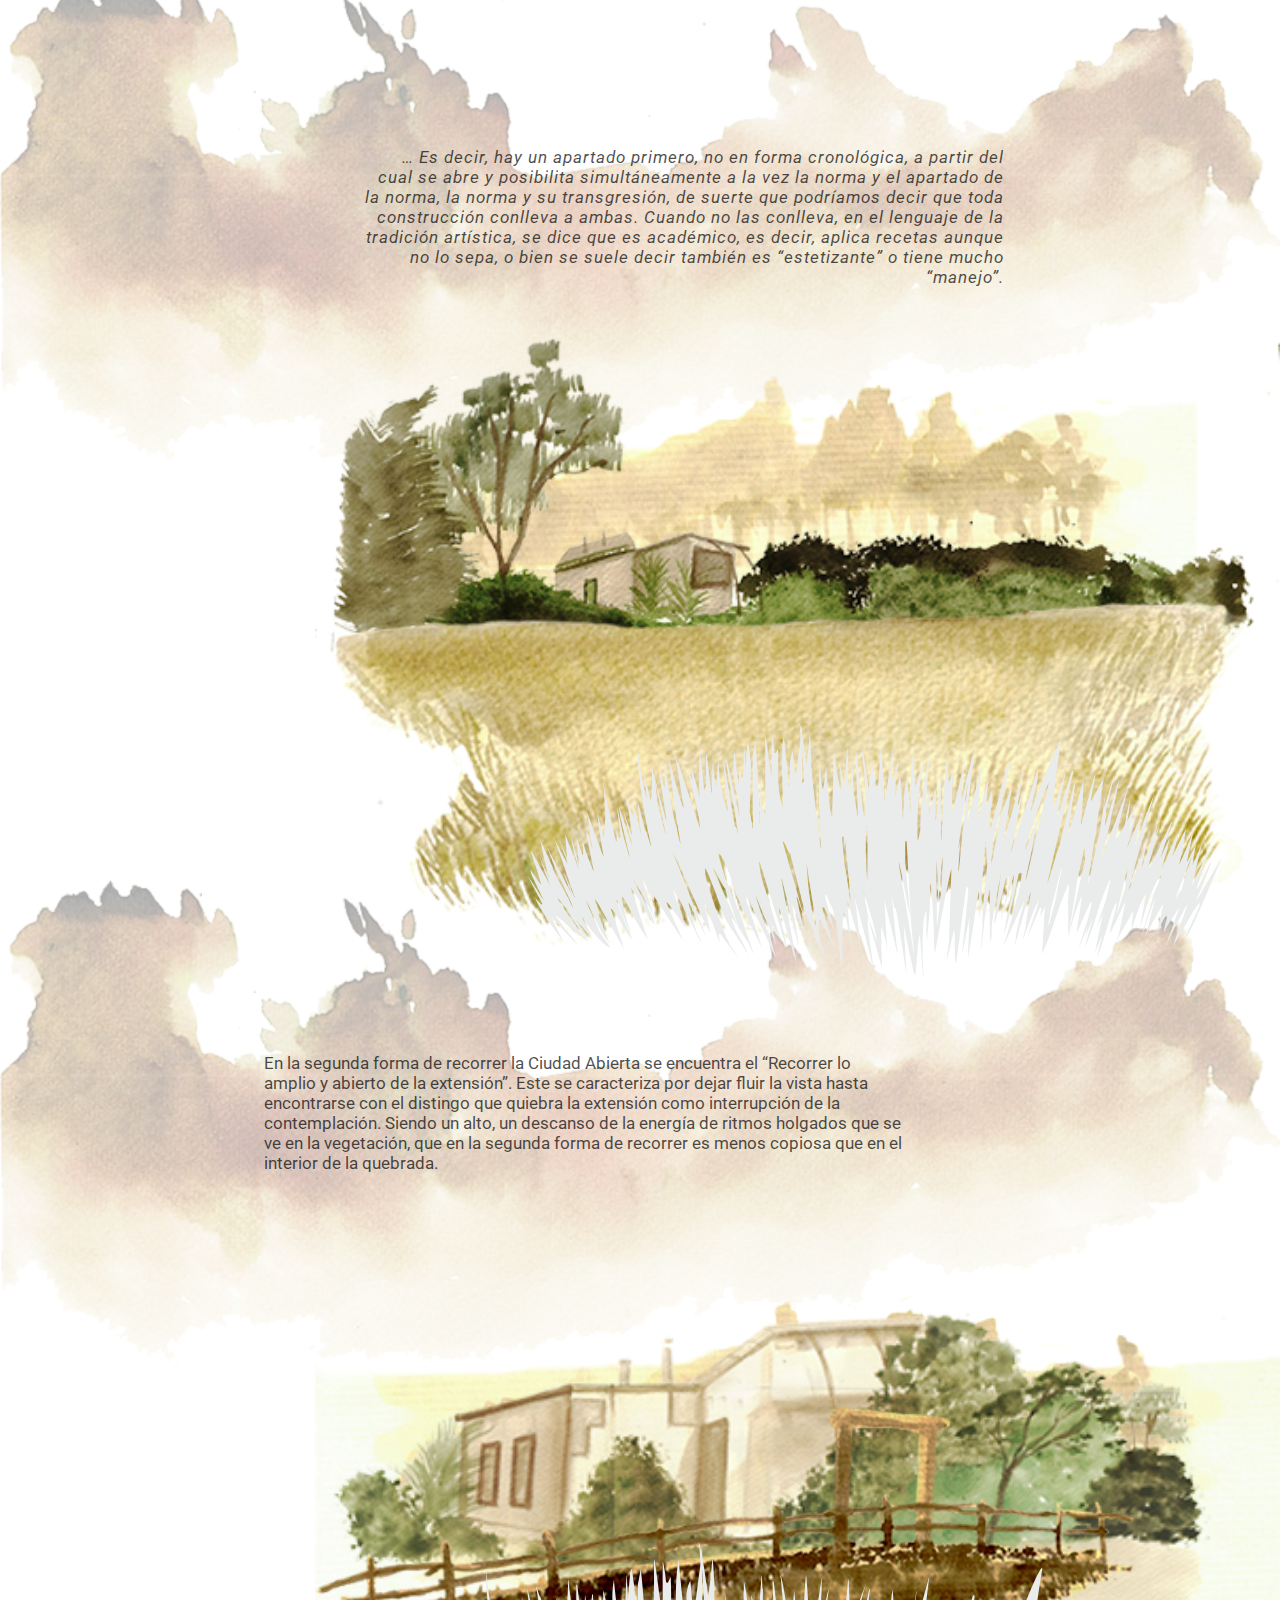
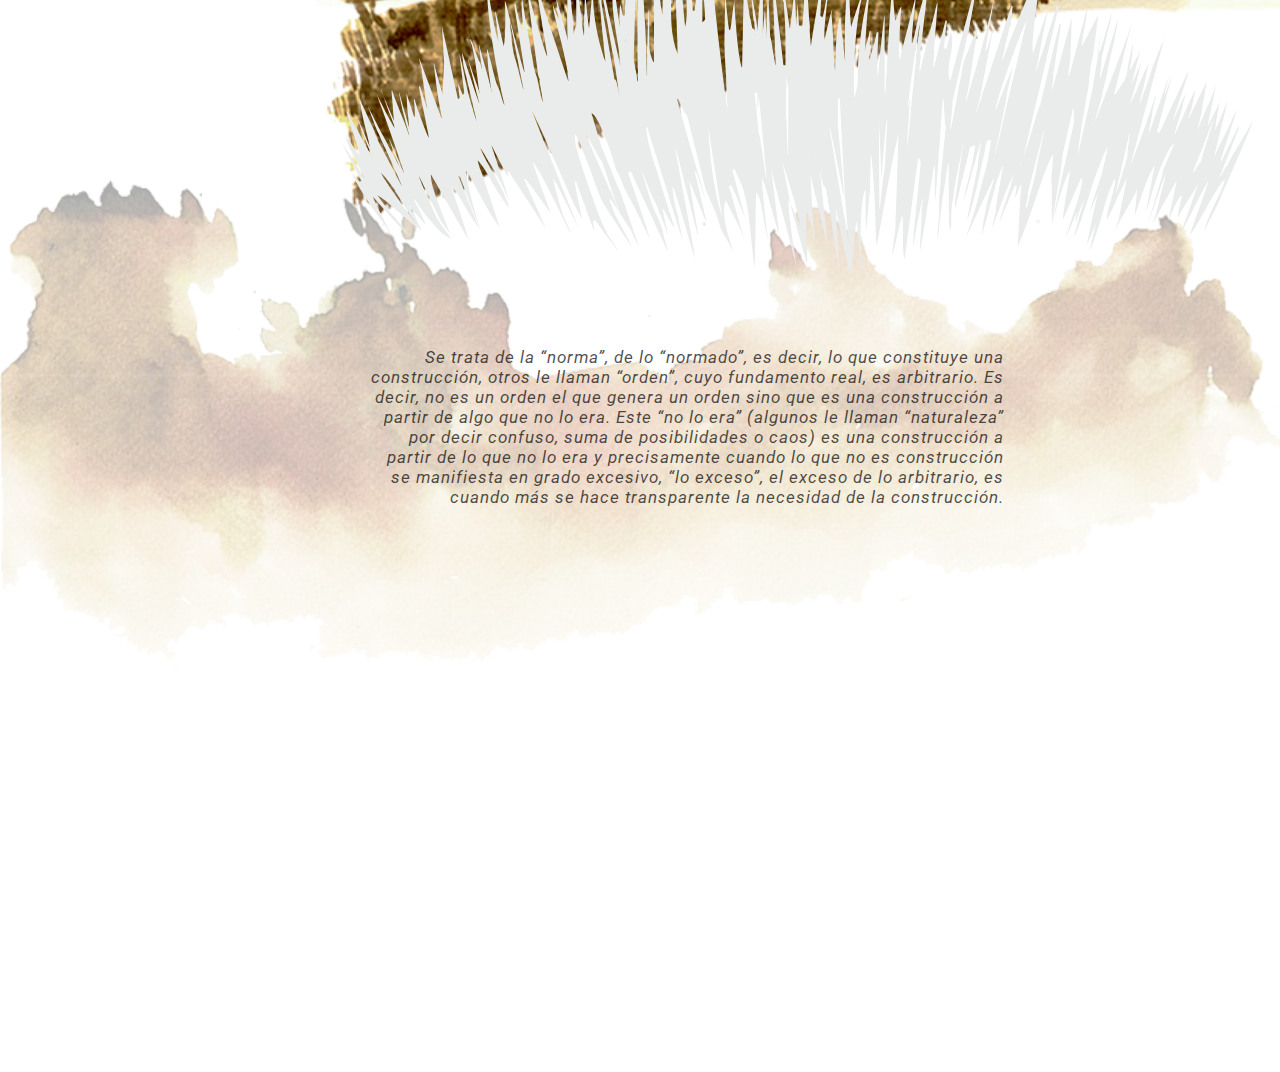
==== commit 4f239510: "otras imágenes con aparecer" ====
--- a/index.html
+++ b/index.html
@@ -68,26 +68,34 @@
 
 		
 			<div class="section2">
-				<div class="img4"><img src="img/2fondo.png"></div>
-				<div class="img5"><img src="img/2tex.png"></div>
-				<div class="img6"><img src="img/2plano1..png"></div>
-				<div class="svg2"><img src="svg/pasto1.svg" ></img></div>			
-			</div>
-			<div class="parrafo">
-				<img src="img/fondo3.png">
-				<div class="pcita">
-					<p>«Estar ante esta tumba es como estar  ante un monumento; no es un lugar de silencio como cuando se está en un cementerio...»
+				<div class="img4"><div data-1200="opacity:0;top:3%;transform:rotate(0deg);" data-1400="opacity:1;top:-10%;"><img src="img/2fondo.png"></div></div>
+
+				<div class="img5"><div data-1400="opacity:0;top:3%;transform:rotate(0deg);" data-1500="opacity:1;top:-10%;"><img src="img/2tex.png"></div></div>
+
+				<div class="img6"><div data-1600="opacity:0;top:3%;transform:rotate(0deg);" data-1700="opacity:1;top:-10%;"><img src="img/2plano1..png"></div>
+
+				<div class="svg2"><img src="svg/pasto1.svg" ></img></div></div>	
+		
+			</div>
+			<div class="parrafo">
+				<img src="img/fondo3.png">
+				<div class="pcita">
+					<div data-1900="opacity:0;top:3%;transform:rotate(0deg);" data-2000="opacity:1;top:-10%;"><p>«Estar ante esta 	tumba es como estar  ante un monumento; no es un lugar de silencio como cuando se está en un cementerio...»
 						<br><br>
 					«Para darle patria al poeta hagamos un cenotafio en el Cementerio de Amerei-da donde tenga cumplimiento lo que dice la lápida. Abrir su tumba será, así, a la vez, abrir el recinto de los huéspedes. Su cenotafio puede ser la primera puerta del recinto de los huéspedes del cementerio de Amereida».
 					</p>
+					</div>
 				</div>
 			</div>	
  	
 
 	 		<div class="section1">
-				<div class="img7"><img src="img/3fondo.png"></div>
-				<div class="img8"><img src="img/3tex.png"></div>
-				<div class="img9"><img src="img/3plano1..png"></div>
+				<div class="img7"><div data-2200="opacity:0;top:3%;transform:rotate(0deg);" data-2300="opacity:1;top:-10%;"><img src="img/3fondo.png"></div></div>
+
+				<div class="img8"><div data-2400="opacity:0;top:3%;transform:rotate(0deg);" data-2600="opacity:1;top:-10%;"><img src="img/3tex.png"></div></div>
+
+				<div class="img9"><div data-2500="opacity:0;top:3%;transform:rotate(0deg);" data-2600="opacity:1;top:-10%;"><img src="img/3plano1..png"></div></div>
+
 				<div class="svg3"><img src="svg/arbol1.svg"></img></div>
 			</div>
 			<div class="parrafo">
--- a/css/cascada.css
+++ b/css/cascada.css
@@ -5,10 +5,9 @@
 body{
 	background-image:url(../img/creampaper_@2.png);
 	background-repeat:repeat;
-	background-attachment: fixed;
 	margin:0%;
 	border: 0%;
-	
+	background-attachment: fixed;
 }
 
 .encabezado{
@@ -193,7 +192,6 @@
 	width: 100%;
 	height: 500px;
 	margin-bottom: 400px;
-	border: solid 1px black;
 	position: relative;
 }
 .parrafo img{
@@ -210,7 +208,7 @@
     z-index: 3;
     position: absolute;
     top: 100px;
-    left: 300px;
+    left: 200px;
     padding: 5% 5%;
 
 }
@@ -223,6 +221,7 @@
 }
 
 .pcita {
+	font-style: italic;
 	width: 50%;
     margin: 5% auto;
     height: 300px;
@@ -238,6 +237,7 @@
 	position: absolute;
     top: 30px;
     left: 300px;
+    text-align: right;
 }
 
 /**segundo momento**/
